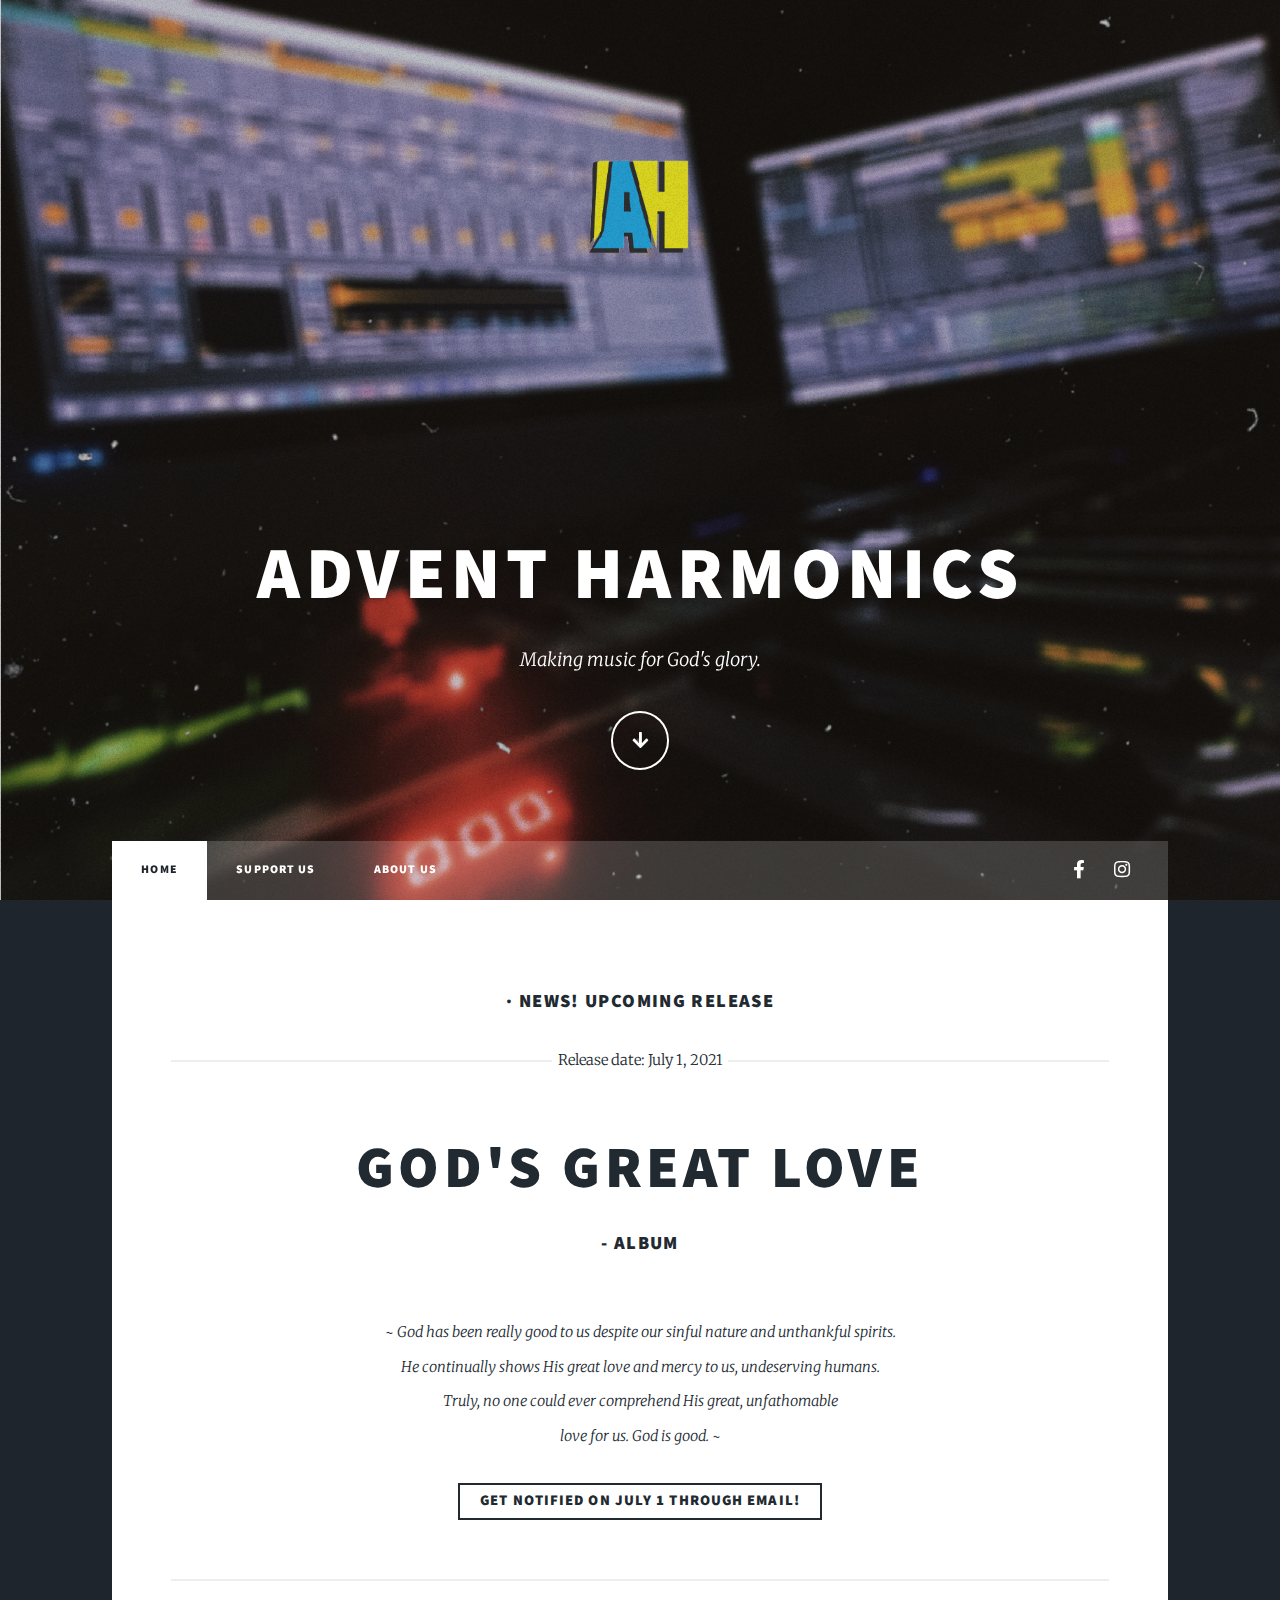
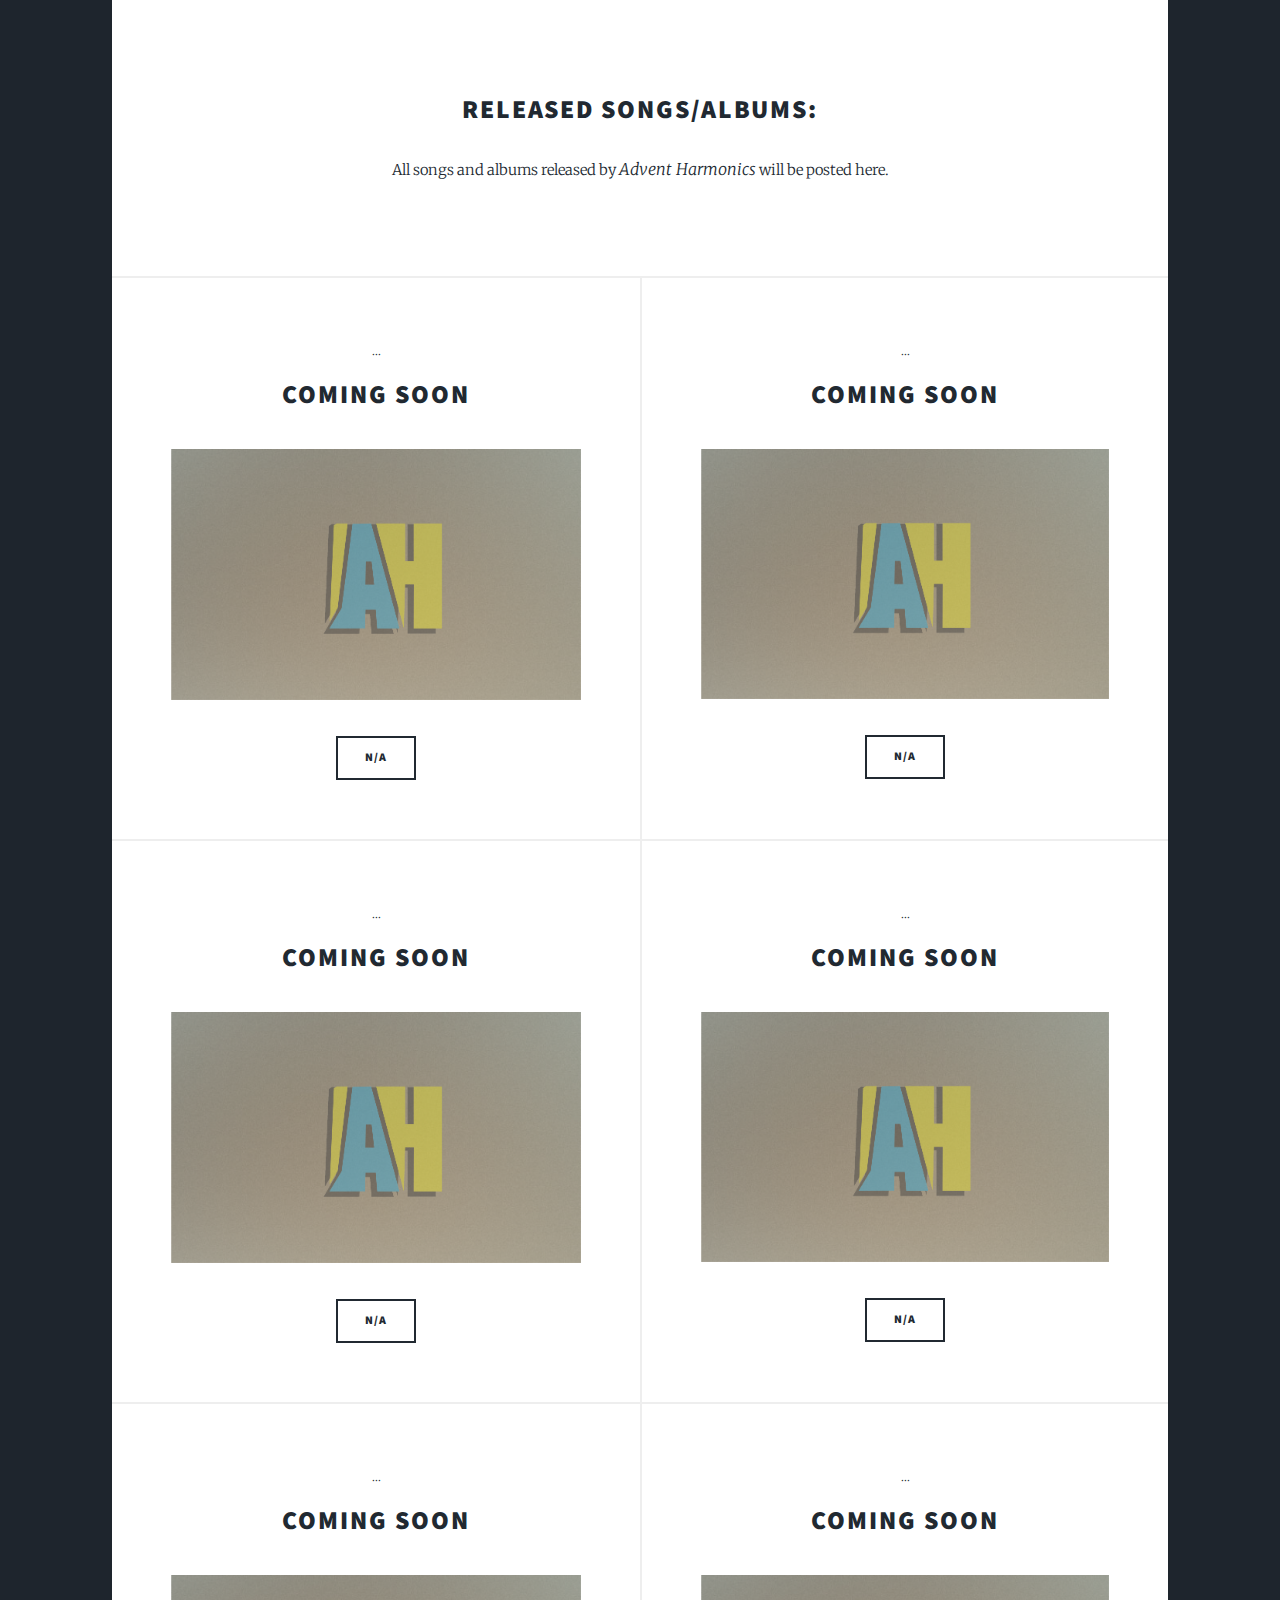
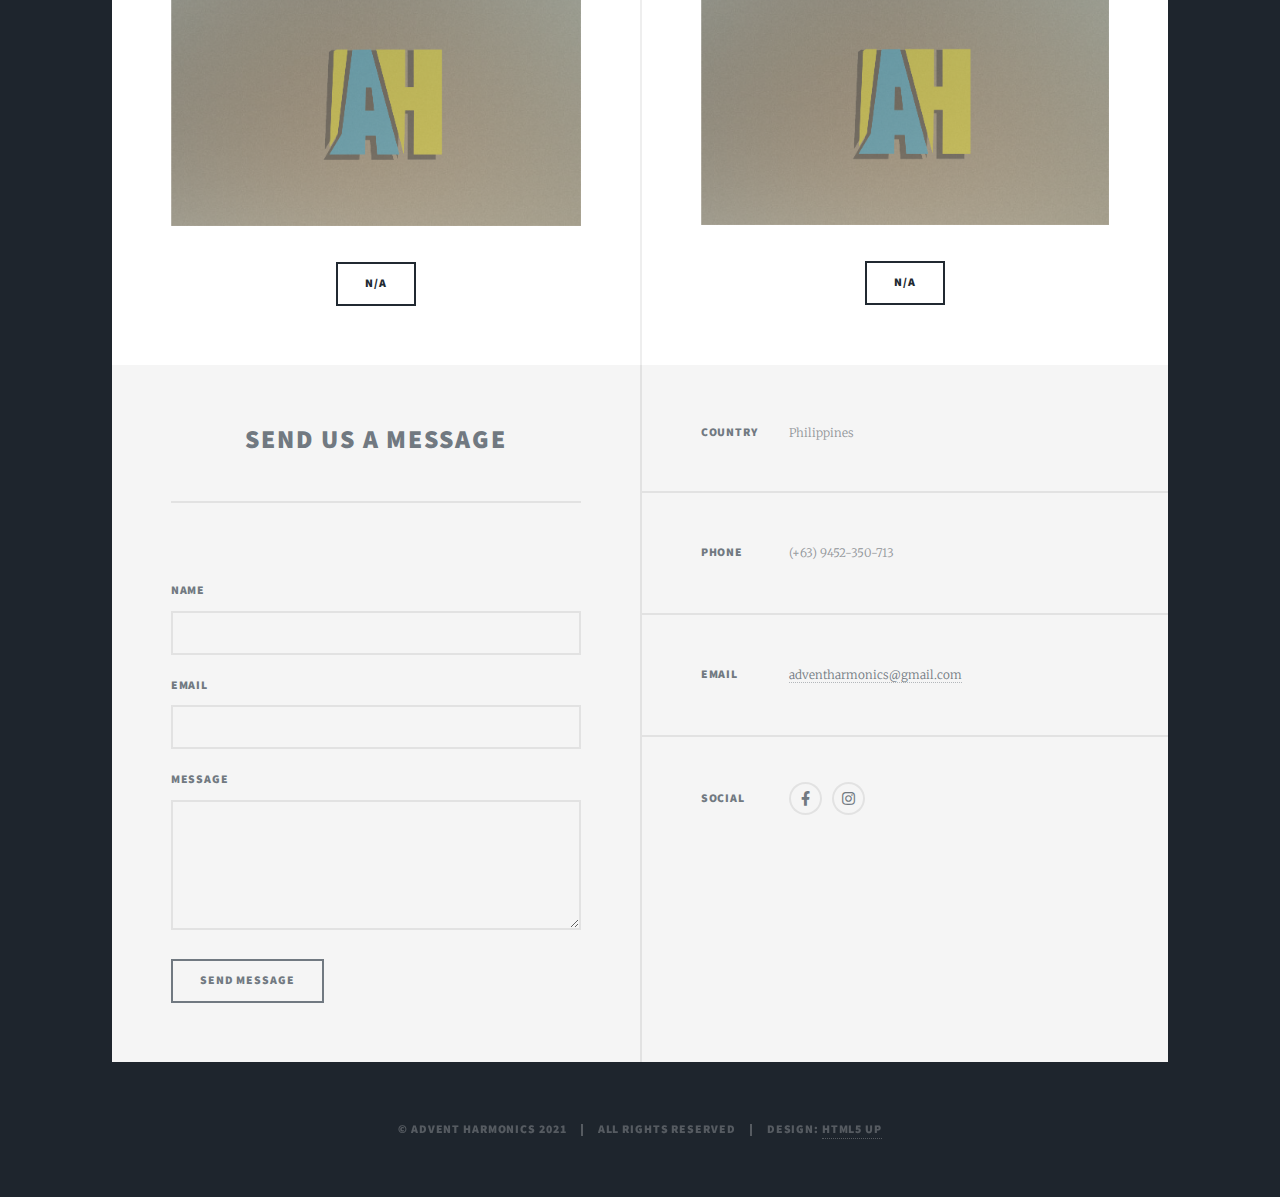
==== index.html @ df550c0b "Add files via upload" ====
<!DOCTYPE HTML>
<!--
	Massively by HTML5 UP
	html5up.net | @ajlkn
	Free for personal and commercial use under the CCA 3.0 license (html5up.net/license)
-->
<html>
	<head>
		<title>Advent Harmonics</title>
		<meta charset="utf-8" />
		<meta name="viewport" content="width=device-width, initial-scale=1, user-scalable=no" />
		<link rel="stylesheet" href="assets/css/main.css" />
		<noscript><link rel="stylesheet" href="assets/css/noscript.css" /></noscript>
	</head>
	<body class="is-preload">

		<!-- Wrapper -->
			<div id="wrapper" class="fade-in">

				<!-- Intro -->
					<div id="intro">
						<h1>Advent Harmonics</h1>
						<p>Making music for God's glory.</p>
						<ul class="actions">
							<li><a href="#header" class="button icon solid solo fa-arrow-down scrolly">Continue</a></li>
						</ul>
					</div>

				<!-- Header -->
					<header id="header">
						<a href="index.html" class="logo">Advent Harmonics</a>
					</header>

				<!-- Nav -->
					<nav id="nav">
						<ul class="links">
							<li class="active"><a href="index.html">Home</a></li>
							<li><a href="generic.html">Support Us</a></li>
							<li><a href="elements.html">About Us</a></li>
						</ul>
						<ul class="icons">
							<li><a href="https://www.facebook.com/adventharmonicsmusic" class="icon brands fa-facebook-f"><span class="label">Facebook</span></a></li>
							<li><a href="#" class="icon brands fa-instagram"><span class="label">Instagram</span></a></li>
						</ul>
					</nav>

				<!-- Main -->
					<div id="main">

						<!-- Featured Post -->
							<article class="post featured">
								<header class="major">
									<h3>· NEWS! Upcoming Release </h3><br>
									<span class="date"> Release date: July 1, 2021</span>
									<h2>God's Great Love</h2>
									 <h3>- album</h3><br/>
									<p>~ God has been really good to us despite our sinful nature and unthankful spirits. </br>He continually shows His great love and mercy 
										to us, undeserving humans. </br>Truly, no one could ever comprehend His great, unfathomable <br>love for us. God is good. ~</p>
										
										


										<a href="https://mailchi.mp/fea16c054098/3daz6yjy1y" class="button small" style="font-size: 1rem;">Get notified on July 1 through email!</a>
								</header>
								<hr><br><br>
								<h2>Released Songs/Albums:</h2>
								<p style="text-align: center;">All songs and albums released by <em style="font-size: 1.1rem;">Advent Harmonics</em> will be posted here.</p>
							</article>
					
							<section class="posts">
								<article>
									<header>
										
										<span class="date">...</span>
										<h2><a href="#">Coming Soon<br />
										</a></h2>
									</header>
									<a href="#" class="image fit"><img src="images/pic02.png" alt="" /></a>
									<p></p>
									<ul class="actions special">
										<li><a href="#" class="button">n/a</a></li>
									</ul>
								</article>
								<article>
									<header>
										<span class="date">...</span>
										<h2><a href="#">Coming Soon<br /></a></h2>
									</header>
									<a href="#" class="image fit"><img src="images/pic03.png" alt="" /></a>
									<p></p>
									<ul class="actions special">
										<li><a href="#" class="button">n/a</a></li>
									</ul>
								</article>
								<article>
									<header>
										<span class="date">...</span>
										<h2><a href="#">Coming Soon<br /></a></h2>
									</header>
									<a href="#" class="image fit"><img src="images/pic04.png" alt="" /></a>
									<p></p>
									<ul class="actions special">
										<li><a href="#" class="button">n/a</a></li>
									</ul>
								</article>
								<article>
									<header>
										<span class="date">...</span>
										<h2><a href="#">Coming Soon<br /></a></h2>
									</header>
									<a href="#" class="image fit"><img src="images/pic05.png" alt="" /></a>
									<p></p>
									<ul class="actions special">
										<li><a href="#" class="button">n/a</a></li>
									</ul>
								</article>
								<article>
									<header>
										<span class="date">...</span>
										<h2><a href="#">Coming Soon<br /></a></h2>
									</header>
									<a href="#" class="image fit"><img src="images/pic06.png" alt="" /></a>
									<p></p>
									<ul class="actions special">
										<li><a href="#" class="button">n/a</a></li>
									</ul>
								</article>
								<article>
									<header>
										<span class="date">...</span>
										<h2><a href="#">Coming Soon<br /></a></h2>
									</header>
									<a href="#" class="image fit"><img src="images/pic07.png" alt="" /></a>
									<p></p>
									<ul class="actions special">
										<li><a href="#" class="button">n/a</a></li>
									</ul>
								</article>
							</section>

						

					</div>

				<!-- Footer -->
					<footer id="footer">
					
						<section>
							<h2 style="text-align: center; ">Send us a message</h2><hr><br>
							<form method="post" action="#">
								<div class="fields">
									<div class="field">
										<label for="name">Name</label>
										<input type="text" name="name" id="name" />
									</div>
									<div class="field">
										<label for="email">Email</label>
										<input type="text" name="email" id="email" />
									</div>
									<div class="field">
										<label for="message">Message</label>
										<textarea name="message" id="message" rows="3"></textarea>
									</div>
								</div>
								<ul class="actions">
									<li><input type="submit" value="Send Message" /></li>
								</ul>
							</form>
						</section>
						<section class="split contact">
							<section class="alt">
								<h3>Country</h3>
								<p>Philippines</p>
							</section>
							<section>
								<h3>Phone</h3>
								<p>(+63) 9452-350-713</p>
							</section>
							<section>
								<h3>Email</h3>
								<p><a href="https://mail.google.com/mail/u/0/#inbox">adventharmonics@gmail.com</a></p>
							</section>
							<section>
								<h3>Social</h3>
								<ul class="icons alt">
									<li><a href="https://www.facebook.com/adventharmonicsmusic" class="icon brands alt fa-facebook-f"><span class="label">Facebook</span></a></li>
									<li><a href="#" class="icon brands alt fa-instagram"><span class="label">Instagram</span></a></li>
									
								</ul>
							</section>
						</section>
					</footer>

				<!-- Copyright -->
					<div id="copyright">
						<ul><li>&copy; Advent Harmonics 2021 </li><li> All rights reserved</li><li>Design: <a href="https://html5up.net">HTML5 UP</a></li></ul>
					</div>

			</div>

		<!-- Scripts -->
			<script src="assets/js/jquery.min.js"></script>
			<script src="assets/js/jquery.scrollex.min.js"></script>
			<script src="assets/js/jquery.scrolly.min.js"></script>
			<script src="assets/js/browser.min.js"></script>
			<script src="assets/js/breakpoints.min.js"></script>
			<script src="assets/js/util.js"></script>
			<script src="assets/js/main.js"></script>

	</body>
</html>
---- assets/css/main.css ----
@import url(fontawesome-all.min.css);
@import url("https://fonts.googleapis.com/css?family=Merriweather:300,700,300italic,700italic|Source+Sans+Pro:900");

/*
	Massively by HTML5 UP
	html5up.net | @ajlkn
	Free for personal and commercial use under the CCA 3.0 license (html5up.net/license)
*/

html, body, div, span, applet, object,
iframe, h1, h2, h3, h4, h5, h6, p, blockquote,
pre, a, abbr, acronym, address, big, cite,
code, del, dfn, em, img, ins, kbd, q, s, samp,
small, strike, strong, sub, sup, tt, var, b,
u, i, center, dl, dt, dd, ol, ul, li, fieldset,
form, label, legend, table, caption, tbody,
tfoot, thead, tr, th, td, article, aside,
canvas, details, embed, figure, figcaption,
footer, header, hgroup, menu, nav, output, ruby,
section, summary, time, mark, audio, video {
	margin: 0;
	padding: 0;
	border: 0;
	font-size: 100%;
	font: inherit;
	vertical-align: baseline;}

article, aside, details, figcaption, figure,
footer, header, hgroup, menu, nav, section {
	display: block;}

body {
	line-height: 1;
}

ol, ul {
	list-style: none;
}

blockquote, q {
	quotes: none;
}

	blockquote:before, blockquote:after, q:before, q:after {
		content: '';
		content: none;
	}

table {
	border-collapse: collapse;
	border-spacing: 0;
}

body {
	-webkit-text-size-adjust: none;
}

mark {
	background-color: transparent;
	color: inherit;
}

input::-moz-focus-inner {
	border: 0;
	padding: 0;
}

input, select, textarea {
	-moz-appearance: none;
	-webkit-appearance: none;
	-ms-appearance: none;
	appearance: none;
}

/* Basic */

	@-ms-viewport {
		width: device-width;
	}

	body {
		-ms-overflow-style: scrollbar;
	}

	@media screen and (max-width: 480px) {

		html, body {
			min-width: 320px;
		}

	}

	html {
		box-sizing: border-box;
	}

	*, *:before, *:after {
		box-sizing: inherit;
	}

	body {
		background-color: #1e252d;
	}

		body.is-preload *, body.is-preload *:before, body.is-preload *:after {
			-moz-animation: none !important;
			-webkit-animation: none !important;
			-ms-animation: none !important;
			animation: none !important;
			-moz-transition: none !important;
			-webkit-transition: none !important;
			-ms-transition: none !important;
			transition: none !important;
		}

/* Type */

	html {
		font-size: 16pt;
	}

		@media screen and (max-width: 1680px) {

			html {
				font-size: 12pt;
			}

		}

		@media screen and (max-width: 1280px) {

			html {
				font-size: 11pt;
			}

		}

		@media screen and (max-width: 360px) {

			html {
				font-size: 10pt;
			}

		}

	body {
		color: #212931;
	}

	body, input, select, textarea {
		font-family: "Merriweather", Georgia, serif;
		font-weight: 300;
		font-size: 1rem;
		line-height: 2.375;
	}

	a {
		-moz-transition: color 0.2s ease-in-out, background-color 0.2s ease-in-out, border-color 0.2s ease-in-out, box-shadow 0.2s ease-in-out;
		-webkit-transition: color 0.2s ease-in-out, background-color 0.2s ease-in-out, border-color 0.2s ease-in-out, box-shadow 0.2s ease-in-out;
		-ms-transition: color 0.2s ease-in-out, background-color 0.2s ease-in-out, border-color 0.2s ease-in-out, box-shadow 0.2s ease-in-out;
		transition: color 0.2s ease-in-out, background-color 0.2s ease-in-out, border-color 0.2s ease-in-out, box-shadow 0.2s ease-in-out;
		border-bottom: dotted 1px;
		text-decoration: none;
	}

		a:hover {
			border-bottom-color: transparent;
		}

	strong, b {
		font-weight: 600;
	}

	em, i {
		font-style: italic;
	}

	p {
		text-align: justify;
		margin: 0 0 2rem 0;
	}

	h1, h2, h3, h4, h5, h6 {
		font-family: "Source Sans Pro", Helvetica, sans-serif;
		font-weight: 900;
		line-height: 1.5;
		letter-spacing: 0.075em;
		text-transform: uppercase;
		margin: 0 0 1rem 0;
	}

		h1 a, h2 a, h3 a, h4 a, h5 a, h6 a {
			border-bottom: 0;
			color: inherit;
			text-decoration: none;
		}

	h1 {
		font-size: 4rem;
		line-height: 1.1;
		margin: 0 0 2rem 0;
	}

	h2 {
		font-size: 1.75rem;
		line-height: 1.3;
		margin: 0 0 1.5rem 0;
	}

	h3 {
		font-size: 1.25rem;
		margin: 0 0 1.5rem 0;
	}

	h4 {
		font-size: 1rem;
	}

	h5 {
		font-size: 0.9rem;
	}

	h6 {
		font-size: 0.8rem;
	}

	sub {
		font-size: 0.8rem;
		position: relative;
		top: 0.5rem;
	}

	sup {
		font-size: 0.8rem;
		position: relative;
		top: -0.5rem;
	}

	blockquote {
		border-left: solid 4px;
		font-style: italic;
		margin: 0 0 2rem 0;
		padding: 0.5rem 0 0.5rem 2rem;
	}

	code {
		border: solid 2px;
		font-family: "Courier New", monospace;
		font-size: 0.9rem;
		margin: 0 0.25rem;
		padding: 0.25rem 0.65rem;
	}

	pre {
		-webkit-overflow-scrolling: touch;
		font-family: "Courier New", monospace;
		font-size: 0.9rem;
		margin: 0 0 2rem 0;
	}

		pre code {
			display: block;
			line-height: 1.75;
			padding: 1rem 1.5rem;
			overflow-x: auto;
		}

	hr {
		border: 0;
		border-bottom: solid 2px;
		margin: 3rem 0;
	}

		hr.major {
			margin: 5rem 0;
		}

	.align-left {
		text-align: left;
	}

	.align-center {
		text-align: center;
	}

	.align-right {
		text-align: right;
	}

	input, select, textarea {
		color: #212931;
	}

	a {
		color: #212931;
		border-bottom-color: rgba(33, 41, 49, 0.5);
	}

		a:hover {
			border-bottom-color: transparent;
			color: #18bfef !important;
		}

	strong, b {
		color: #212931;
	}

	h1, h2, h3, h4, h5, h6 {
		color: #212931;
	}

	blockquote {
		border-left-color: #eeeeee;
	}

	code {
		background: rgba(220, 220, 220, 0.25);
		border-color: #eeeeee;
	}

	hr {
		border-bottom-color: #eeeeee;
	}

/* Row */

	.row {
		display: flex;
		flex-wrap: wrap;
		box-sizing: border-box;
		align-items: stretch;
	}

		.row > * {
			box-sizing: border-box;
		}

		.row.gtr-uniform > * > :last-child {
			margin-bottom: 0;
		}

		.row.aln-left {
			justify-content: flex-start;
		}

		.row.aln-center {
			justify-content: center;
		}

		.row.aln-right {
			justify-content: flex-end;
		}

		.row.aln-top {
			align-items: flex-start;
		}

		.row.aln-middle {
			align-items: center;
		}

		.row.aln-bottom {
			align-items: flex-end;
		}

		.row > .imp {
			order: -1;
		}

		.row > .col-1 {
			width: 8.33333%;
		}

		.row > .off-1 {
			margin-left: 8.33333%;
		}

		.row > .col-2 {
			width: 16.66667%;
		}

		.row > .off-2 {
			margin-left: 16.66667%;
		}

		.row > .col-3 {
			width: 25%;
		}

		.row > .off-3 {
			margin-left: 25%;
		}

		.row > .col-4 {
			width: 33.33333%;
		}

		.row > .off-4 {
			margin-left: 33.33333%;
		}

		.row > .col-5 {
			width: 41.66667%;
		}

		.row > .off-5 {
			margin-left: 41.66667%;
		}

		.row > .col-6 {
			width: 50%;
		}

		.row > .off-6 {
			margin-left: 50%;
		}

		.row > .col-7 {
			width: 58.33333%;
		}

		.row > .off-7 {
			margin-left: 58.33333%;
		}

		.row > .col-8 {
			width: 66.66667%;
		}

		.row > .off-8 {
			margin-left: 66.66667%;
		}

		.row > .col-9 {
			width: 75%;
		}

		.row > .off-9 {
			margin-left: 75%;
		}

		.row > .col-10 {
			width: 83.33333%;
		}

		.row > .off-10 {
			margin-left: 83.33333%;
		}

		.row > .col-11 {
			width: 91.66667%;
		}

		.row > .off-11 {
			margin-left: 91.66667%;
		}

		.row > .col-12 {
			width: 100%;
		}

		.row > .off-12 {
			margin-left: 100%;
		}

		.row.gtr-0 {
			margin-top: 0;
			margin-left: 0rem;
		}

			.row.gtr-0 > * {
				padding: 0 0 0 0rem;
			}

			.row.gtr-0.gtr-uniform {
				margin-top: 0rem;
			}

				.row.gtr-0.gtr-uniform > * {
					padding-top: 0rem;
				}

		.row.gtr-25 {
			margin-top: 0;
			margin-left: -0.375rem;
		}

			.row.gtr-25 > * {
				padding: 0 0 0 0.375rem;
			}

			.row.gtr-25.gtr-uniform {
				margin-top: -0.375rem;
			}

				.row.gtr-25.gtr-uniform > * {
					padding-top: 0.375rem;
				}

		.row.gtr-50 {
			margin-top: 0;
			margin-left: -0.75rem;
		}

			.row.gtr-50 > * {
				padding: 0 0 0 0.75rem;
			}

			.row.gtr-50.gtr-uniform {
				margin-top: -0.75rem;
			}

				.row.gtr-50.gtr-uniform > * {
					padding-top: 0.75rem;
				}

		.row {
			margin-top: 0;
			margin-left: -1.5rem;
		}

			.row > * {
				padding: 0 0 0 1.5rem;
			}

			.row.gtr-uniform {
				margin-top: -1.5rem;
			}

				.row.gtr-uniform > * {
					padding-top: 1.5rem;
				}

		.row.gtr-150 {
			margin-top: 0;
			margin-left: -2.25rem;
		}

			.row.gtr-150 > * {
				padding: 0 0 0 2.25rem;
			}

			.row.gtr-150.gtr-uniform {
				margin-top: -2.25rem;
			}

				.row.gtr-150.gtr-uniform > * {
					padding-top: 2.25rem;
				}

		.row.gtr-200 {
			margin-top: 0;
			margin-left: -3rem;
		}

			.row.gtr-200 > * {
				padding: 0 0 0 3rem;
			}

			.row.gtr-200.gtr-uniform {
				margin-top: -3rem;
			}

				.row.gtr-200.gtr-uniform > * {
					padding-top: 3rem;
				}

		@media screen and (max-width: 1680px) {

			.row {
				display: flex;
				flex-wrap: wrap;
				box-sizing: border-box;
				align-items: stretch;
			}

				.row > * {
					box-sizing: border-box;
				}

				.row.gtr-uniform > * > :last-child {
					margin-bottom: 0;
				}

				.row.aln-left {
					justify-content: flex-start;
				}

				.row.aln-center {
					justify-content: center;
				}

				.row.aln-right {
					justify-content: flex-end;
				}

				.row.aln-top {
					align-items: flex-start;
				}

				.row.aln-middle {
					align-items: center;
				}

				.row.aln-bottom {
					align-items: flex-end;
				}

				.row > .imp-xlarge {
					order: -1;
				}

				.row > .col-1-xlarge {
					width: 8.33333%;
				}

				.row > .off-1-xlarge {
					margin-left: 8.33333%;
				}

				.row > .col-2-xlarge {
					width: 16.66667%;
				}

				.row > .off-2-xlarge {
					margin-left: 16.66667%;
				}

				.row > .col-3-xlarge {
					width: 25%;
				}

				.row > .off-3-xlarge {
					margin-left: 25%;
				}

				.row > .col-4-xlarge {
					width: 33.33333%;
				}

				.row > .off-4-xlarge {
					margin-left: 33.33333%;
				}

				.row > .col-5-xlarge {
					width: 41.66667%;
				}

				.row > .off-5-xlarge {
					margin-left: 41.66667%;
				}

				.row > .col-6-xlarge {
					width: 50%;
				}

				.row > .off-6-xlarge {
					margin-left: 50%;
				}

				.row > .col-7-xlarge {
					width: 58.33333%;
				}

				.row > .off-7-xlarge {
					margin-left: 58.33333%;
				}

				.row > .col-8-xlarge {
					width: 66.66667%;
				}

				.row > .off-8-xlarge {
					margin-left: 66.66667%;
				}

				.row > .col-9-xlarge {
					width: 75%;
				}

				.row > .off-9-xlarge {
					margin-left: 75%;
				}

				.row > .col-10-xlarge {
					width: 83.33333%;
				}

				.row > .off-10-xlarge {
					margin-left: 83.33333%;
				}

				.row > .col-11-xlarge {
					width: 91.66667%;
				}

				.row > .off-11-xlarge {
					margin-left: 91.66667%;
				}

				.row > .col-12-xlarge {
					width: 100%;
				}

				.row > .off-12-xlarge {
					margin-left: 100%;
				}

				.row.gtr-0 {
					margin-top: 0;
					margin-left: 0rem;
				}

					.row.gtr-0 > * {
						padding: 0 0 0 0rem;
					}

					.row.gtr-0.gtr-uniform {
						margin-top: 0rem;
					}

						.row.gtr-0.gtr-uniform > * {
							padding-top: 0rem;
						}

				.row.gtr-25 {
					margin-top: 0;
					margin-left: -0.375rem;
				}

					.row.gtr-25 > * {
						padding: 0 0 0 0.375rem;
					}

					.row.gtr-25.gtr-uniform {
						margin-top: -0.375rem;
					}

						.row.gtr-25.gtr-uniform > * {
							padding-top: 0.375rem;
						}

				.row.gtr-50 {
					margin-top: 0;
					margin-left: -0.75rem;
				}

					.row.gtr-50 > * {
						padding: 0 0 0 0.75rem;
					}

					.row.gtr-50.gtr-uniform {
						margin-top: -0.75rem;
					}

						.row.gtr-50.gtr-uniform > * {
							padding-top: 0.75rem;
						}

				.row {
					margin-top: 0;
					margin-left: -1.5rem;
				}

					.row > * {
						padding: 0 0 0 1.5rem;
					}

					.row.gtr-uniform {
						margin-top: -1.5rem;
					}

						.row.gtr-uniform > * {
							padding-top: 1.5rem;
						}

				.row.gtr-150 {
					margin-top: 0;
					margin-left: -2.25rem;
				}

					.row.gtr-150 > * {
						padding: 0 0 0 2.25rem;
					}

					.row.gtr-150.gtr-uniform {
						margin-top: -2.25rem;
					}

						.row.gtr-150.gtr-uniform > * {
							padding-top: 2.25rem;
						}

				.row.gtr-200 {
					margin-top: 0;
					margin-left: -3rem;
				}

					.row.gtr-200 > * {
						padding: 0 0 0 3rem;
					}

					.row.gtr-200.gtr-uniform {
						margin-top: -3rem;
					}

						.row.gtr-200.gtr-uniform > * {
							padding-top: 3rem;
						}

		}

		@media screen and (max-width: 1280px) {

			.row {
				display: flex;
				flex-wrap: wrap;
				box-sizing: border-box;
				align-items: stretch;
			}

				.row > * {
					box-sizing: border-box;
				}

				.row.gtr-uniform > * > :last-child {
					margin-bottom: 0;
				}

				.row.aln-left {
					justify-content: flex-start;
				}

				.row.aln-center {
					justify-content: center;
				}

				.row.aln-right {
					justify-content: flex-end;
				}

				.row.aln-top {
					align-items: flex-start;
				}

				.row.aln-middle {
					align-items: center;
				}

				.row.aln-bottom {
					align-items: flex-end;
				}

				.row > .imp-large {
					order: -1;
				}

				.row > .col-1-large {
					width: 8.33333%;
				}

				.row > .off-1-large {
					margin-left: 8.33333%;
				}

				.row > .col-2-large {
					width: 16.66667%;
				}

				.row > .off-2-large {
					margin-left: 16.66667%;
				}

				.row > .col-3-large {
					width: 25%;
				}

				.row > .off-3-large {
					margin-left: 25%;
				}

				.row > .col-4-large {
					width: 33.33333%;
				}

				.row > .off-4-large {
					margin-left: 33.33333%;
				}

				.row > .col-5-large {
					width: 41.66667%;
				}

				.row > .off-5-large {
					margin-left: 41.66667%;
				}

				.row > .col-6-large {
					width: 50%;
				}

				.row > .off-6-large {
					margin-left: 50%;
				}

				.row > .col-7-large {
					width: 58.33333%;
				}

				.row > .off-7-large {
					margin-left: 58.33333%;
				}

				.row > .col-8-large {
					width: 66.66667%;
				}

				.row > .off-8-large {
					margin-left: 66.66667%;
				}

				.row > .col-9-large {
					width: 75%;
				}

				.row > .off-9-large {
					margin-left: 75%;
				}

				.row > .col-10-large {
					width: 83.33333%;
				}

				.row > .off-10-large {
					margin-left: 83.33333%;
				}

				.row > .col-11-large {
					width: 91.66667%;
				}

				.row > .off-11-large {
					margin-left: 91.66667%;
				}

				.row > .col-12-large {
					width: 100%;
				}

				.row > .off-12-large {
					margin-left: 100%;
				}

				.row.gtr-0 {
					margin-top: 0;
					margin-left: 0rem;
				}

					.row.gtr-0 > * {
						padding: 0 0 0 0rem;
					}

					.row.gtr-0.gtr-uniform {
						margin-top: 0rem;
					}

						.row.gtr-0.gtr-uniform > * {
							padding-top: 0rem;
						}

				.row.gtr-25 {
					margin-top: 0;
					margin-left: -0.375rem;
				}

					.row.gtr-25 > * {
						padding: 0 0 0 0.375rem;
					}

					.row.gtr-25.gtr-uniform {
						margin-top: -0.375rem;
					}

						.row.gtr-25.gtr-uniform > * {
							padding-top: 0.375rem;
						}

				.row.gtr-50 {
					margin-top: 0;
					margin-left: -0.75rem;
				}

					.row.gtr-50 > * {
						padding: 0 0 0 0.75rem;
					}

					.row.gtr-50.gtr-uniform {
						margin-top: -0.75rem;
					}

						.row.gtr-50.gtr-uniform > * {
							padding-top: 0.75rem;
						}

				.row {
					margin-top: 0;
					margin-left: -1.5rem;
				}

					.row > * {
						padding: 0 0 0 1.5rem;
					}

					.row.gtr-uniform {
						margin-top: -1.5rem;
					}

						.row.gtr-uniform > * {
							padding-top: 1.5rem;
						}

				.row.gtr-150 {
					margin-top: 0;
					margin-left: -2.25rem;
				}

					.row.gtr-150 > * {
						padding: 0 0 0 2.25rem;
					}

					.row.gtr-150.gtr-uniform {
						margin-top: -2.25rem;
					}

						.row.gtr-150.gtr-uniform > * {
							padding-top: 2.25rem;
						}

				.row.gtr-200 {
					margin-top: 0;
					margin-left: -3rem;
				}

					.row.gtr-200 > * {
						padding: 0 0 0 3rem;
					}

					.row.gtr-200.gtr-uniform {
						margin-top: -3rem;
					}

						.row.gtr-200.gtr-uniform > * {
							padding-top: 3rem;
						}

		}

		@media screen and (max-width: 980px) {

			.row {
				display: flex;
				flex-wrap: wrap;
				box-sizing: border-box;
				align-items: stretch;
			}

				.row > * {
					box-sizing: border-box;
				}

				.row.gtr-uniform > * > :last-child {
					margin-bottom: 0;
				}

				.row.aln-left {
					justify-content: flex-start;
				}

				.row.aln-center {
					justify-content: center;
				}

				.row.aln-right {
					justify-content: flex-end;
				}

				.row.aln-top {
					align-items: flex-start;
				}

				.row.aln-middle {
					align-items: center;
				}

				.row.aln-bottom {
					align-items: flex-end;
				}

				.row > .imp-medium {
					order: -1;
				}

				.row > .col-1-medium {
					width: 8.33333%;
				}

				.row > .off-1-medium {
					margin-left: 8.33333%;
				}

				.row > .col-2-medium {
					width: 16.66667%;
				}

				.row > .off-2-medium {
					margin-left: 16.66667%;
				}

				.row > .col-3-medium {
					width: 25%;
				}

				.row > .off-3-medium {
					margin-left: 25%;
				}

				.row > .col-4-medium {
					width: 33.33333%;
				}

				.row > .off-4-medium {
					margin-left: 33.33333%;
				}

				.row > .col-5-medium {
					width: 41.66667%;
				}

				.row > .off-5-medium {
					margin-left: 41.66667%;
				}

				.row > .col-6-medium {
					width: 50%;
				}

				.row > .off-6-medium {
					margin-left: 50%;
				}

				.row > .col-7-medium {
					width: 58.33333%;
				}

				.row > .off-7-medium {
					margin-left: 58.33333%;
				}

				.row > .col-8-medium {
					width: 66.66667%;
				}

				.row > .off-8-medium {
					margin-left: 66.66667%;
				}

				.row > .col-9-medium {
					width: 75%;
				}

				.row > .off-9-medium {
					margin-left: 75%;
				}

				.row > .col-10-medium {
					width: 83.33333%;
				}

				.row > .off-10-medium {
					margin-left: 83.33333%;
				}

				.row > .col-11-medium {
					width: 91.66667%;
				}

				.row > .off-11-medium {
					margin-left: 91.66667%;
				}

				.row > .col-12-medium {
					width: 100%;
				}

				.row > .off-12-medium {
					margin-left: 100%;
				}

				.row.gtr-0 {
					margin-top: 0;
					margin-left: 0rem;
				}

					.row.gtr-0 > * {
						padding: 0 0 0 0rem;
					}

					.row.gtr-0.gtr-uniform {
						margin-top: 0rem;
					}

						.row.gtr-0.gtr-uniform > * {
							padding-top: 0rem;
						}

				.row.gtr-25 {
					margin-top: 0;
					margin-left: -0.375rem;
				}

					.row.gtr-25 > * {
						padding: 0 0 0 0.375rem;
					}

					.row.gtr-25.gtr-uniform {
						margin-top: -0.375rem;
					}

						.row.gtr-25.gtr-uniform > * {
							padding-top: 0.375rem;
						}

				.row.gtr-50 {
					margin-top: 0;
					margin-left: -0.75rem;
				}

					.row.gtr-50 > * {
						padding: 0 0 0 0.75rem;
					}

					.row.gtr-50.gtr-uniform {
						margin-top: -0.75rem;
					}

						.row.gtr-50.gtr-uniform > * {
							padding-top: 0.75rem;
						}

				.row {
					margin-top: 0;
					margin-left: -1.5rem;
				}

					.row > * {
						padding: 0 0 0 1.5rem;
					}

					.row.gtr-uniform {
						margin-top: -1.5rem;
					}

						.row.gtr-uniform > * {
							padding-top: 1.5rem;
						}

				.row.gtr-150 {
					margin-top: 0;
					margin-left: -2.25rem;
				}

					.row.gtr-150 > * {
						padding: 0 0 0 2.25rem;
					}

					.row.gtr-150.gtr-uniform {
						margin-top: -2.25rem;
					}

						.row.gtr-150.gtr-uniform > * {
							padding-top: 2.25rem;
						}

				.row.gtr-200 {
					margin-top: 0;
					margin-left: -3rem;
				}

					.row.gtr-200 > * {
						padding: 0 0 0 3rem;
					}

					.row.gtr-200.gtr-uniform {
						margin-top: -3rem;
					}

						.row.gtr-200.gtr-uniform > * {
							padding-top: 3rem;
						}

		}

		@media screen and (max-width: 736px) {

			.row {
				display: flex;
				flex-wrap: wrap;
				box-sizing: border-box;
				align-items: stretch;
			}

				.row > * {
					box-sizing: border-box;
				}

				.row.gtr-uniform > * > :last-child {
					margin-bottom: 0;
				}

				.row.aln-left {
					justify-content: flex-start;
				}

				.row.aln-center {
					justify-content: center;
				}

				.row.aln-right {
					justify-content: flex-end;
				}

				.row.aln-top {
					align-items: flex-start;
				}

				.row.aln-middle {
					align-items: center;
				}

				.row.aln-bottom {
					align-items: flex-end;
				}

				.row > .imp-small {
					order: -1;
				}

				.row > .col-1-small {
					width: 8.33333%;
				}

				.row > .off-1-small {
					margin-left: 8.33333%;
				}

				.row > .col-2-small {
					width: 16.66667%;
				}

				.row > .off-2-small {
					margin-left: 16.66667%;
				}

				.row > .col-3-small {
					width: 25%;
				}

				.row > .off-3-small {
					margin-left: 25%;
				}

				.row > .col-4-small {
					width: 33.33333%;
				}

				.row > .off-4-small {
					margin-left: 33.33333%;
				}

				.row > .col-5-small {
					width: 41.66667%;
				}

				.row > .off-5-small {
					margin-left: 41.66667%;
				}

				.row > .col-6-small {
					width: 50%;
				}

				.row > .off-6-small {
					margin-left: 50%;
				}

				.row > .col-7-small {
					width: 58.33333%;
				}

				.row > .off-7-small {
					margin-left: 58.33333%;
				}

				.row > .col-8-small {
					width: 66.66667%;
				}

				.row > .off-8-small {
					margin-left: 66.66667%;
				}

				.row > .col-9-small {
					width: 75%;
				}

				.row > .off-9-small {
					margin-left: 75%;
				}

				.row > .col-10-small {
					width: 83.33333%;
				}

				.row > .off-10-small {
					margin-left: 83.33333%;
				}

				.row > .col-11-small {
					width: 91.66667%;
				}

				.row > .off-11-small {
					margin-left: 91.66667%;
				}

				.row > .col-12-small {
					width: 100%;
				}

				.row > .off-12-small {
					margin-left: 100%;
				}

				.row.gtr-0 {
					margin-top: 0;
					margin-left: 0rem;
				}

					.row.gtr-0 > * {
						padding: 0 0 0 0rem;
					}

					.row.gtr-0.gtr-uniform {
						margin-top: 0rem;
					}

						.row.gtr-0.gtr-uniform > * {
							padding-top: 0rem;
						}

				.row.gtr-25 {
					margin-top: 0;
					margin-left: -0.375rem;
				}

					.row.gtr-25 > * {
						padding: 0 0 0 0.375rem;
					}

					.row.gtr-25.gtr-uniform {
						margin-top: -0.375rem;
					}

						.row.gtr-25.gtr-uniform > * {
							padding-top: 0.375rem;
						}

				.row.gtr-50 {
					margin-top: 0;
					margin-left: -0.75rem;
				}

					.row.gtr-50 > * {
						padding: 0 0 0 0.75rem;
					}

					.row.gtr-50.gtr-uniform {
						margin-top: -0.75rem;
					}

						.row.gtr-50.gtr-uniform > * {
							padding-top: 0.75rem;
						}

				.row {
					margin-top: 0;
					margin-left: -1.5rem;
				}

					.row > * {
						padding: 0 0 0 1.5rem;
					}

					.row.gtr-uniform {
						margin-top: -1.5rem;
					}

						.row.gtr-uniform > * {
							padding-top: 1.5rem;
						}

				.row.gtr-150 {
					margin-top: 0;
					margin-left: -2.25rem;
				}

					.row.gtr-150 > * {
						padding: 0 0 0 2.25rem;
					}

					.row.gtr-150.gtr-uniform {
						margin-top: -2.25rem;
					}

						.row.gtr-150.gtr-uniform > * {
							padding-top: 2.25rem;
						}

				.row.gtr-200 {
					margin-top: 0;
					margin-left: -3rem;
				}

					.row.gtr-200 > * {
						padding: 0 0 0 3rem;
					}

					.row.gtr-200.gtr-uniform {
						margin-top: -3rem;
					}

						.row.gtr-200.gtr-uniform > * {
							padding-top: 3rem;
						}

		}

		@media screen and (max-width: 480px) {

			.row {
				display: flex;
				flex-wrap: wrap;
				box-sizing: border-box;
				align-items: stretch;
			}

				.row > * {
					box-sizing: border-box;
				}

				.row.gtr-uniform > * > :last-child {
					margin-bottom: 0;
				}

				.row.aln-left {
					justify-content: flex-start;
				}

				.row.aln-center {
					justify-content: center;
				}

				.row.aln-right {
					justify-content: flex-end;
				}

				.row.aln-top {
					align-items: flex-start;
				}

				.row.aln-middle {
					align-items: center;
				}

				.row.aln-bottom {
					align-items: flex-end;
				}

				.row > .imp-xsmall {
					order: -1;
				}

				.row > .col-1-xsmall {
					width: 8.33333%;
				}

				.row > .off-1-xsmall {
					margin-left: 8.33333%;
				}

				.row > .col-2-xsmall {
					width: 16.66667%;
				}

				.row > .off-2-xsmall {
					margin-left: 16.66667%;
				}

				.row > .col-3-xsmall {
					width: 25%;
				}

				.row > .off-3-xsmall {
					margin-left: 25%;
				}

				.row > .col-4-xsmall {
					width: 33.33333%;
				}

				.row > .off-4-xsmall {
					margin-left: 33.33333%;
				}

				.row > .col-5-xsmall {
					width: 41.66667%;
				}

				.row > .off-5-xsmall {
					margin-left: 41.66667%;
				}

				.row > .col-6-xsmall {
					width: 50%;
				}

				.row > .off-6-xsmall {
					margin-left: 50%;
				}

				.row > .col-7-xsmall {
					width: 58.33333%;
				}

				.row > .off-7-xsmall {
					margin-left: 58.33333%;
				}

				.row > .col-8-xsmall {
					width: 66.66667%;
				}

				.row > .off-8-xsmall {
					margin-left: 66.66667%;
				}

				.row > .col-9-xsmall {
					width: 75%;
				}

				.row > .off-9-xsmall {
					margin-left: 75%;
				}

				.row > .col-10-xsmall {
					width: 83.33333%;
				}

				.row > .off-10-xsmall {
					margin-left: 83.33333%;
				}

				.row > .col-11-xsmall {
					width: 91.66667%;
				}

				.row > .off-11-xsmall {
					margin-left: 91.66667%;
				}

				.row > .col-12-xsmall {
					width: 100%;
				}

				.row > .off-12-xsmall {
					margin-left: 100%;
				}

				.row.gtr-0 {
					margin-top: 0;
					margin-left: 0rem;
				}

					.row.gtr-0 > * {
						padding: 0 0 0 0rem;
					}

					.row.gtr-0.gtr-uniform {
						margin-top: 0rem;
					}

						.row.gtr-0.gtr-uniform > * {
							padding-top: 0rem;
						}

				.row.gtr-25 {
					margin-top: 0;
					margin-left: -0.375rem;
				}

					.row.gtr-25 > * {
						padding: 0 0 0 0.375rem;
					}

					.row.gtr-25.gtr-uniform {
						margin-top: -0.375rem;
					}

						.row.gtr-25.gtr-uniform > * {
							padding-top: 0.375rem;
						}

				.row.gtr-50 {
					margin-top: 0;
					margin-left: -0.75rem;
				}

					.row.gtr-50 > * {
						padding: 0 0 0 0.75rem;
					}

					.row.gtr-50.gtr-uniform {
						margin-top: -0.75rem;
					}

						.row.gtr-50.gtr-uniform > * {
							padding-top: 0.75rem;
						}

				.row {
					margin-top: 0;
					margin-left: -1.5rem;
				}

					.row > * {
						padding: 0 0 0 1.5rem;
					}

					.row.gtr-uniform {
						margin-top: -1.5rem;
					}

						.row.gtr-uniform > * {
							padding-top: 1.5rem;
						}

				.row.gtr-150 {
					margin-top: 0;
					margin-left: -2.25rem;
				}

					.row.gtr-150 > * {
						padding: 0 0 0 2.25rem;
					}

					.row.gtr-150.gtr-uniform {
						margin-top: -2.25rem;
					}

						.row.gtr-150.gtr-uniform > * {
							padding-top: 2.25rem;
						}

				.row.gtr-200 {
					margin-top: 0;
					margin-left: -3rem;
				}

					.row.gtr-200 > * {
						padding: 0 0 0 3rem;
					}

					.row.gtr-200.gtr-uniform {
						margin-top: -3rem;
					}

						.row.gtr-200.gtr-uniform > * {
							padding-top: 3rem;
						}

		}

		@media screen and (max-width: 360px) {

			.row {
				display: flex;
				flex-wrap: wrap;
				box-sizing: border-box;
				align-items: stretch;
			}

				.row > * {
					box-sizing: border-box;
				}

				.row.gtr-uniform > * > :last-child {
					margin-bottom: 0;
				}

				.row.aln-left {
					justify-content: flex-start;
				}

				.row.aln-center {
					justify-content: center;
				}

				.row.aln-right {
					justify-content: flex-end;
				}

				.row.aln-top {
					align-items: flex-start;
				}

				.row.aln-middle {
					align-items: center;
				}

				.row.aln-bottom {
					align-items: flex-end;
				}

				.row > .imp-xxsmall {
					order: -1;
				}

				.row > .col-1-xxsmall {
					width: 8.33333%;
				}

				.row > .off-1-xxsmall {
					margin-left: 8.33333%;
				}

				.row > .col-2-xxsmall {
					width: 16.66667%;
				}

				.row > .off-2-xxsmall {
					margin-left: 16.66667%;
				}

				.row > .col-3-xxsmall {
					width: 25%;
				}

				.row > .off-3-xxsmall {
					margin-left: 25%;
				}

				.row > .col-4-xxsmall {
					width: 33.33333%;
				}

				.row > .off-4-xxsmall {
					margin-left: 33.33333%;
				}

				.row > .col-5-xxsmall {
					width: 41.66667%;
				}

				.row > .off-5-xxsmall {
					margin-left: 41.66667%;
				}

				.row > .col-6-xxsmall {
					width: 50%;
				}

				.row > .off-6-xxsmall {
					margin-left: 50%;
				}

				.row > .col-7-xxsmall {
					width: 58.33333%;
				}

				.row > .off-7-xxsmall {
					margin-left: 58.33333%;
				}

				.row > .col-8-xxsmall {
					width: 66.66667%;
				}

				.row > .off-8-xxsmall {
					margin-left: 66.66667%;
				}

				.row > .col-9-xxsmall {
					width: 75%;
				}

				.row > .off-9-xxsmall {
					margin-left: 75%;
				}

				.row > .col-10-xxsmall {
					width: 83.33333%;
				}

				.row > .off-10-xxsmall {
					margin-left: 83.33333%;
				}

				.row > .col-11-xxsmall {
					width: 91.66667%;
				}

				.row > .off-11-xxsmall {
					margin-left: 91.66667%;
				}

				.row > .col-12-xxsmall {
					width: 100%;
				}

				.row > .off-12-xxsmall {
					margin-left: 100%;
				}

				.row.gtr-0 {
					margin-top: 0;
					margin-left: 0rem;
				}

					.row.gtr-0 > * {
						padding: 0 0 0 0rem;
					}

					.row.gtr-0.gtr-uniform {
						margin-top: 0rem;
					}

						.row.gtr-0.gtr-uniform > * {
							padding-top: 0rem;
						}

				.row.gtr-25 {
					margin-top: 0;
					margin-left: -0.375rem;
				}

					.row.gtr-25 > * {
						padding: 0 0 0 0.375rem;
					}

					.row.gtr-25.gtr-uniform {
						margin-top: -0.375rem;
					}

						.row.gtr-25.gtr-uniform > * {
							padding-top: 0.375rem;
						}

				.row.gtr-50 {
					margin-top: 0;
					margin-left: -0.75rem;
				}

					.row.gtr-50 > * {
						padding: 0 0 0 0.75rem;
					}

					.row.gtr-50.gtr-uniform {
						margin-top: -0.75rem;
					}

						.row.gtr-50.gtr-uniform > * {
							padding-top: 0.75rem;
						}

				.row {
					margin-top: 0;
					margin-left: -1.5rem;
				}

					.row > * {
						padding: 0 0 0 1.5rem;
					}

					.row.gtr-uniform {
						margin-top: -1.5rem;
					}

						.row.gtr-uniform > * {
							padding-top: 1.5rem;
						}

				.row.gtr-150 {
					margin-top: 0;
					margin-left: -2.25rem;
				}

					.row.gtr-150 > * {
						padding: 0 0 0 2.25rem;
					}

					.row.gtr-150.gtr-uniform {
						margin-top: -2.25rem;
					}

						.row.gtr-150.gtr-uniform > * {
							padding-top: 2.25rem;
						}

				.row.gtr-200 {
					margin-top: 0;
					margin-left: -3rem;
				}

					.row.gtr-200 > * {
						padding: 0 0 0 3rem;
					}

					.row.gtr-200.gtr-uniform {
						margin-top: -3rem;
					}

						.row.gtr-200.gtr-uniform > * {
							padding-top: 3rem;
						}

		}

/* Box */

	.box {
		border: solid 2px;
		margin-bottom: 2rem;
		padding: 1.5rem;
	}

		.box > :last-child,
		.box > :last-child > :last-child,
		.box > :last-child > :last-child > :last-child {
			margin-bottom: 0;
		}

		.box.alt {
			border: 0;
			border-radius: 0;
			padding: 0;
		}

	.box {
		border-color: #eeeeee;
	}

/* Button */

	input[type="submit"],
	input[type="reset"],
	input[type="button"],
	button,
	.button {
		-moz-appearance: none;
		-webkit-appearance: none;
		-ms-appearance: none;
		appearance: none;
		-moz-transition: background-color 0.2s ease-in-out, box-shadow 0.2s ease-in-out, color 0.2s ease-in-out;
		-webkit-transition: background-color 0.2s ease-in-out, box-shadow 0.2s ease-in-out, color 0.2s ease-in-out;
		-ms-transition: background-color 0.2s ease-in-out, box-shadow 0.2s ease-in-out, color 0.2s ease-in-out;
		transition: background-color 0.2s ease-in-out, box-shadow 0.2s ease-in-out, color 0.2s ease-in-out;
		border: 0;
		border-radius: 0;
		cursor: pointer;
		display: inline-block;
		font-family: "Source Sans Pro", Helvetica, sans-serif;
		font-size: 0.8rem;
		font-weight: 900;
		letter-spacing: 0.075em;
		height: 3rem;
		line-height: 3rem;
		padding: 0 2rem;
		text-align: center;
		text-decoration: none;
		text-transform: uppercase;
		white-space: nowrap;
	}

		input[type="submit"].icon:before,
		input[type="reset"].icon:before,
		input[type="button"].icon:before,
		button.icon:before,
		.button.icon:before {
			margin-right: 0.5rem;
		}

		input[type="submit"].icon.solo,
		input[type="reset"].icon.solo,
		input[type="button"].icon.solo,
		button.icon.solo,
		.button.icon.solo {
			position: relative;
			width: 4rem;
			height: 4rem;
			line-height: 4rem;
			border-radius: 4rem;
			text-indent: 4rem;
			overflow: hidden;
			padding: 0;
			white-space: nowrap;
		}

			input[type="submit"].icon.solo:before,
			input[type="reset"].icon.solo:before,
			input[type="button"].icon.solo:before,
			button.icon.solo:before,
			.button.icon.solo:before {
				position: absolute;
				display: block;
				top: 0;
				left: 0;
				width: inherit;
				height: inherit;
				line-height: inherit;
				font-size: 1.25rem;
				margin-right: 0;
				text-align: center;
				text-indent: 0;
			}

		input[type="submit"].fit,
		input[type="reset"].fit,
		input[type="button"].fit,
		button.fit,
		.button.fit {
			width: 100%;
		}

		input[type="submit"].small,
		input[type="reset"].small,
		input[type="button"].small,
		button.small,
		.button.small {
			font-size: 0.7rem;
			height: 2.5rem;
			line-height: 2.5rem;
			padding: 0 1.5rem;
		}

		input[type="submit"].large,
		input[type="reset"].large,
		input[type="button"].large,
		button.large,
		.button.large {
			font-size: 0.9rem;
			height: 3.5rem;
			line-height: 3.5rem;
			padding: 0 2.75rem;
		}

		@media screen and (max-width: 980px) {

			input[type="submit"],
			input[type="reset"],
			input[type="button"],
			button,
			.button {
				font-size: 0.9rem;
				height: 3.25rem;
				line-height: 3.25rem;
			}

				input[type="submit"].large,
				input[type="reset"].large,
				input[type="button"].large,
				button.large,
				.button.large {
					font-size: 1rem;
					height: 3.75rem;
					line-height: 3.75rem;
				}

		}

		input[type="submit"].disabled, input[type="submit"]:disabled,
		input[type="reset"].disabled,
		input[type="reset"]:disabled,
		input[type="button"].disabled,
		input[type="button"]:disabled,
		button.disabled,
		button:disabled,
		.button.disabled,
		.button:disabled {
			pointer-events: none;
			opacity: 0.25;
		}

	input[type="submit"],
	input[type="reset"],
	input[type="button"],
	button,
	.button {
		background-color: transparent;
		box-shadow: inset 0 0 0 2px #212931;
		color: #212931 !important;
	}

		input[type="submit"]:hover,
		input[type="reset"]:hover,
		input[type="button"]:hover,
		button:hover,
		.button:hover {
			box-shadow: inset 0 0 0 2px #18bfef;
			color: #18bfef !important;
		}

		input[type="submit"].primary,
		input[type="reset"].primary,
		input[type="button"].primary,
		button.primary,
		.button.primary {
			background-color: #212931;
			box-shadow: none;
			color: #ffffff !important;
		}

			input[type="submit"].primary:hover,
			input[type="reset"].primary:hover,
			input[type="button"].primary:hover,
			button.primary:hover,
			.button.primary:hover {
				background-color: #18bfef;
			}

/* Form */

	form {
		margin: 0 0 2rem 0;
	}

		form > :last-child {
			margin-bottom: 0;
		}

		form > .fields {
			display: -moz-flex;
			display: -webkit-flex;
			display: -ms-flex;
			display: flex;
			-moz-flex-wrap: wrap;
			-webkit-flex-wrap: wrap;
			-ms-flex-wrap: wrap;
			flex-wrap: wrap;
			width: calc(100% + 3rem);
			margin: -1.5rem 0 2rem -1.5rem;
		}

			form > .fields > .field {
				-moz-flex-grow: 0;
				-webkit-flex-grow: 0;
				-ms-flex-grow: 0;
				flex-grow: 0;
				-moz-flex-shrink: 0;
				-webkit-flex-shrink: 0;
				-ms-flex-shrink: 0;
				flex-shrink: 0;
				padding: 1.5rem 0 0 1.5rem;
				width: calc(100% - 1.5rem);
			}

				form > .fields > .field.half {
					width: calc(50% - 0.75rem);
				}

				form > .fields > .field.third {
					width: calc(100%/3 - 0.5rem);
				}

				form > .fields > .field.quarter {
					width: calc(25% - 0.375rem);
				}

		@media screen and (max-width: 480px) {

			form > .fields {
				width: calc(100% + 3rem);
				margin: -1.5rem 0 2rem -1.5rem;
			}

				form > .fields > .field {
					padding: 1.5rem 0 0 1.5rem;
					width: calc(100% - 1.5rem);
				}

					form > .fields > .field.half {
						width: calc(100% - 1.5rem);
					}

					form > .fields > .field.third {
						width: calc(100% - 1.5rem);
					}

					form > .fields > .field.quarter {
						width: calc(100% - 1.5rem);
					}

		}

	label {
		display: block;
		font-family: "Source Sans Pro", Helvetica, sans-serif;
		font-weight: 900;
		line-height: 1.5;
		letter-spacing: 0.075em;
		font-size: 0.8rem;
		text-transform: uppercase;
		margin: 0 0 0.75rem 0;
	}

		@media screen and (max-width: 980px) {

			label {
				font-size: 0.9rem;
			}

		}

	input[type="text"],
	input[type="password"],
	input[type="email"],
	select,
	textarea {
		-moz-appearance: none;
		-webkit-appearance: none;
		-ms-appearance: none;
		appearance: none;
		background: transparent;
		border-radius: 0;
		border: solid 2px;
		color: inherit;
		display: block;
		outline: 0;
		padding: 0 1rem;
		text-decoration: none;
		width: 100%;
	}

		input[type="text"]:invalid,
		input[type="password"]:invalid,
		input[type="email"]:invalid,
		select:invalid,
		textarea:invalid {
			box-shadow: none;
		}

	select {
		background-size: 1.25rem;
		background-repeat: no-repeat;
		background-position: calc(100% - 1rem) center;
		height: 3rem;
		padding-right: 3rem;
		text-overflow: ellipsis;
	}

		select:focus::-ms-value {
			background-color: transparent;
		}

		select::-ms-expand {
			display: none;
		}

	input[type="text"],
	input[type="password"],
	input[type="email"],
	select {
		height: 3rem;
	}

	textarea {
		padding: 0.75rem 1rem;
	}

	input[type="checkbox"],
	input[type="radio"] {
		-moz-appearance: none;
		-webkit-appearance: none;
		-ms-appearance: none;
		appearance: none;
		display: block;
		float: left;
		margin-right: -2rem;
		opacity: 0;
		width: 1rem;
		z-index: -1;
	}

		input[type="checkbox"] + label,
		input[type="radio"] + label {
			text-decoration: none;
			cursor: pointer;
			display: inline-block;
			font-size: 1rem;
			letter-spacing: 0;
			font-family: "Merriweather", Georgia, serif;
			text-transform: none;
			font-weight: 300;
			padding-left: 2.8rem;
			padding-right: 1rem;
			position: relative;
		}

			input[type="checkbox"] + label:before,
			input[type="radio"] + label:before {
				-moz-osx-font-smoothing: grayscale;
				-webkit-font-smoothing: antialiased;
				display: inline-block;
				font-style: normal;
				font-variant: normal;
				text-rendering: auto;
				line-height: 1;
				text-transform: none !important;
				font-family: 'Font Awesome 5 Free';
				font-weight: 900;
			}

			input[type="checkbox"] + label:before,
			input[type="radio"] + label:before {
				border-radius: 0;
				border: solid 2px;
				content: '';
				display: inline-block;
				font-size: 0.8rem;
				height: 1.8rem;
				left: 0;
				line-height: 1.65rem;
				position: absolute;
				text-align: center;
				top: -0.125rem;
				width: 1.8rem;
			}

		input[type="checkbox"]:checked + label:before,
		input[type="radio"]:checked + label:before {
			content: '\f00c';
		}

	input[type="checkbox"] + label:before {
		border-radius: 0;
	}

	input[type="radio"] + label:before {
		border-radius: 100%;
	}

	::-webkit-input-placeholder {
		opacity: 1.0;
	}

	:-moz-placeholder {
		opacity: 1.0;
	}

	::-moz-placeholder {
		opacity: 1.0;
	}

	:-ms-input-placeholder {
		opacity: 1.0;
	}

	label {
		color: #212931;
	}

	input[type="text"],
	input[type="password"],
	input[type="email"],
	select,
	textarea {
		border-color: #eeeeee;
	}

		input[type="text"]:focus,
		input[type="password"]:focus,
		input[type="email"]:focus,
		select:focus,
		textarea:focus {
			border-color: #18bfef;
		}

	select {
		background-image: url("data:image/svg+xml;charset=utf8,%3Csvg xmlns='http://www.w3.org/2000/svg' width='40' height='40' preserveAspectRatio='none' viewBox='0 0 40 40'%3E%3Cpath d='M9.4,12.3l10.4,10.4l10.4-10.4c0.2-0.2,0.5-0.4,0.9-0.4c0.3,0,0.6,0.1,0.9,0.4l3.3,3.3c0.2,0.2,0.4,0.5,0.4,0.9 c0,0.4-0.1,0.6-0.4,0.9L20.7,31.9c-0.2,0.2-0.5,0.4-0.9,0.4c-0.3,0-0.6-0.1-0.9-0.4L4.3,17.3c-0.2-0.2-0.4-0.5-0.4-0.9 c0-0.4,0.1-0.6,0.4-0.9l3.3-3.3c0.2-0.2,0.5-0.4,0.9-0.4S9.1,12.1,9.4,12.3z' fill='%23eeeeee' /%3E%3C/svg%3E");
	}

		select option {
			background-color: #ffffff;
			color: #212931;
		}

	.select-wrapper:before {
		color: #eeeeee;
	}

	input[type="checkbox"] + label,
	input[type="radio"] + label {
		color: #212931;
	}

		input[type="checkbox"] + label:before,
		input[type="radio"] + label:before {
			border-color: #eeeeee;
		}

	input[type="checkbox"]:checked + label:before,
	input[type="radio"]:checked + label:before {
		background-color: #212931;
		border-color: #212931;
		color: #ffffff;
	}

	input[type="checkbox"]:focus + label:before,
	input[type="radio"]:focus + label:before {
		border-color: #18bfef;
	}

	::-webkit-input-placeholder {
		color: #909498 !important;
	}

	:-moz-placeholder {
		color: #909498 !important;
	}

	::-moz-placeholder {
		color: #909498 !important;
	}

	:-ms-input-placeholder {
		color: #909498 !important;
	}

	.formerize-placeholder {
		color: #909498 !important;
	}

/* Icon */

	.icon {
		text-decoration: none;
		border-bottom: none;
		position: relative;
	}

		.icon:before {
			-moz-osx-font-smoothing: grayscale;
			-webkit-font-smoothing: antialiased;
			display: inline-block;
			font-style: normal;
			font-variant: normal;
			text-rendering: auto;
			line-height: 1;
			text-transform: none !important;
			font-family: 'Font Awesome 5 Free';
			font-weight: 400;
		}

		.icon > .label {
			display: none;
		}

		.icon:before {
			line-height: inherit;
		}

		.icon.solid:before {
			font-weight: 900;
		}

		.icon.brands:before {
			font-family: 'Font Awesome 5 Brands';
		}

/* Image */

	.image {
		border: 0;
		display: inline-block;
		position: relative;
	}

		.image img {
			display: block;
		}

		.image.left, .image.right {
			max-width: 40%;
		}

			.image.left img, .image.right img {
				width: 100%;
			}

		.image.left {
			float: left;
			margin: 0 2rem 2rem 0;
			top: 0.75rem;
		}

		.image.right {
			float: right;
			margin: 0 0 2rem 2rem;
			top: 0.75rem;
		}

		.image.fit {
			display: block;
			margin: 2.5rem 0;
			width: 100%;
		}

			.image.fit:first-child {
				margin-top: 0;
			}

			.image.fit img {
				width: 100%;
			}

		.image.main {
			display: block;
			margin: 4rem 0;
			width: 100%;
		}

			.image.main:first-child {
				margin-top: 0;
			}

			.image.main img {
				width: 100%;
			}

		@media screen and (max-width: 736px) {

			.image.fit {
				margin: 2rem 0;
			}

			.image.main {
				margin: 2rem 0;
			}

		}

	a.image {
		overflow: hidden;
	}

		a.image img {
			-moz-transition: -moz-transform 0.2s ease-out;
			-webkit-transition: -webkit-transform 0.2s ease-out;
			-ms-transition: -ms-transform 0.2s ease-out;
			transition: transform 0.2s ease-out;
		}

		a.image:hover img {
			-moz-transform: scale(1.05);
			-webkit-transform: scale(1.05);
			-ms-transform: scale(1.05);
			transform: scale(1.05);
		}

/* Actions */

	ul.actions {
		display: -moz-flex;
		display: -webkit-flex;
		display: -ms-flex;
		display: flex;
		cursor: default;
		list-style: none;
		margin-left: -1rem;
		padding-left: 0;
	}

		ul.actions li {
			padding: 0 0 0 1rem;
			vertical-align: middle;
		}

		ul.actions.special {
			-moz-justify-content: center;
			-webkit-justify-content: center;
			-ms-justify-content: center;
			justify-content: center;
			width: 100%;
			margin-left: 0;
		}

			ul.actions.special li:first-child {
				padding-left: 0;
			}

		ul.actions.stacked {
			-moz-flex-direction: column;
			-webkit-flex-direction: column;
			-ms-flex-direction: column;
			flex-direction: column;
			margin-left: 0;
		}

			ul.actions.stacked li {
				padding: 1.3rem 0 0 0;
			}

				ul.actions.stacked li:first-child {
					padding-top: 0;
				}

		ul.actions.fit {
			width: calc(100% + 1rem);
		}

			ul.actions.fit li {
				-moz-flex-grow: 1;
				-webkit-flex-grow: 1;
				-ms-flex-grow: 1;
				flex-grow: 1;
				-moz-flex-shrink: 1;
				-webkit-flex-shrink: 1;
				-ms-flex-shrink: 1;
				flex-shrink: 1;
				width: 100%;
			}

				ul.actions.fit li > * {
					width: 100%;
				}

			ul.actions.fit.stacked {
				width: 100%;
			}

		@media screen and (max-width: 480px) {

			ul.actions:not(.fixed) {
				-moz-flex-direction: column;
				-webkit-flex-direction: column;
				-ms-flex-direction: column;
				flex-direction: column;
				margin-left: 0;
				width: 100% !important;
			}

				ul.actions:not(.fixed) li {
					-moz-flex-grow: 1;
					-webkit-flex-grow: 1;
					-ms-flex-grow: 1;
					flex-grow: 1;
					-moz-flex-shrink: 1;
					-webkit-flex-shrink: 1;
					-ms-flex-shrink: 1;
					flex-shrink: 1;
					padding: 1rem 0 0 0;
					text-align: center;
					width: 100%;
				}

					ul.actions:not(.fixed) li > * {
						width: 100%;
					}

					ul.actions:not(.fixed) li:first-child {
						padding-top: 0;
					}

					ul.actions:not(.fixed) li input[type="submit"],
					ul.actions:not(.fixed) li input[type="reset"],
					ul.actions:not(.fixed) li input[type="button"],
					ul.actions:not(.fixed) li button,
					ul.actions:not(.fixed) li .button {
						width: 100%;
					}

						ul.actions:not(.fixed) li input[type="submit"].icon:before,
						ul.actions:not(.fixed) li input[type="reset"].icon:before,
						ul.actions:not(.fixed) li input[type="button"].icon:before,
						ul.actions:not(.fixed) li button.icon:before,
						ul.actions:not(.fixed) li .button.icon:before {
							margin-left: -0.5rem;
						}

		}

/* Icons */

	ul.icons {
		cursor: default;
		list-style: none;
		padding-left: 0;
	}

		ul.icons li {
			display: inline-block;
			padding: 0 0.5rem 0 0;
			vertical-align: middle;
		}

			ul.icons li:last-child {
				padding-right: 0;
			}

			ul.icons li .icon:before {
				width: 2.25rem;
				height: 2.25rem;
				line-height: 2.25rem;
				display: inline-block;
				text-align: center;
				border-radius: 100%;
				font-size: 1.25rem;
			}

		ul.icons.alt li .icon:before {
			-moz-transition: color 0.2s ease-in-out, background-color 0.2s ease-in-out, border-color 0.2s ease-in-out, box-shadow 0.2s ease-in-out;
			-webkit-transition: color 0.2s ease-in-out, background-color 0.2s ease-in-out, border-color 0.2s ease-in-out, box-shadow 0.2s ease-in-out;
			-ms-transition: color 0.2s ease-in-out, background-color 0.2s ease-in-out, border-color 0.2s ease-in-out, box-shadow 0.2s ease-in-out;
			transition: color 0.2s ease-in-out, background-color 0.2s ease-in-out, border-color 0.2s ease-in-out, box-shadow 0.2s ease-in-out;
			font-size: 1rem;
		}

/* List */

	ol {
		list-style: decimal;
		margin: 0 0 2rem 0;
		padding-left: 1.25rem;
	}

		ol li {
			padding-left: 0.25rem;
		}

	ul {
		list-style: disc;
		margin: 0 0 2rem 0;
		padding-left: 1rem;
	}

		ul li {
			padding-left: 0.5rem;
		}

		ul.divided {
			list-style: none;
			padding-left: 0;
		}

			ul.divided li {
				border-top: solid 1px;
				padding: 0.5rem 0;
			}

				ul.divided li:first-child {
					border-top: 0;
					padding-top: 0;
				}

	dl {
		margin: 0 0 2rem 0;
	}

		dl dt {
			display: block;
			font-weight: 600;
			margin: 0 0 1rem 0;
		}

		dl dd {
			margin-left: 2rem;
		}

	ul.divided li {
		border-top-color: #eeeeee;
	}

	ul.icons li a.icon:hover:before {
		color: #18bfef;
	}

	ul.icons.alt li .icon:before {
		box-shadow: inset 0 0 0 2px #eeeeee;
	}

	ul.icons.alt li a.icon:hover:before {
		box-shadow: inset 0 0 0 2px #18bfef;
	}

/* Section/Article */

	section.special, article.special {
		text-align: center;
	}

	header {
		cursor: default;
	}

		header > .date {
			display: block;
			font-size: 0.8rem;
			height: 1;
			margin: 0 0 1rem 0;
			position: relative;
		}

		header > p {
			font-style: italic;
		}

		header > h1 + p {
			font-size: 1.1rem;
			margin-top: -0.5rem;
			line-height: 2;
		}

		header > h2 + p {
			font-size: 1rem;
			margin-top: -0.75rem;
		}

		header > h3 + p {
			font-size: 0.9rem;
			margin-top: -0.75rem;
		}

		header > h4 + p {
			font-size: 0.8rem;
			margin-top: -0.75rem;
		}

		header.major {
			margin: 0 0 4rem 0;
			text-align: center;
		}

			header.major > :last-child {
				margin-bottom: 0;
			}

			header.major > p {
				margin-top: 0;
				text-align: center;
			}

			header.major > .date {
				font-size: 1rem;
				margin: 0 0 4rem 0;
			}

				header.major > .date:before, header.major > .date:after {
					content: '';
					display: block;
					position: absolute;
					top: 50%;
					width: calc(50% - 6rem);
					border-top: solid 2px;
				}

				header.major > .date:before {
					left: 0;
				}

				header.major > .date:after {
					right: 0;
				}

		@media screen and (max-width: 980px) {

			header br {
				display: none;
			}

		}

		@media screen and (max-width: 736px) {

			header.major {
				margin: 0 0 2rem 0;
			}

		}

	header.major .date:before, header.major .date:after {
		border-top-color: #eeeeee;
	}

/* Table */

	.table-wrapper {
		-webkit-overflow-scrolling: touch;
		overflow-x: auto;
	}

	table {
		margin: 0 0 2rem 0;
		width: 100%;
	}

		table tbody tr {
			border: solid 1px;
			border-left: 0;
			border-right: 0;
		}

		table td {
			padding: 0.75rem 0.75rem;
		}

		table th {
			font-family: "Source Sans Pro", Helvetica, sans-serif;
			font-size: 0.8rem;
			font-weight: 900;
			letter-spacing: 0.075em;
			line-height: 1.5;
			padding: 0 0.75rem 0.75rem 0.75rem;
			text-align: left;
			text-transform: uppercase;
		}

			@media screen and (max-width: 980px) {

				table th {
					font-size: 0.9rem;
				}

			}

		table thead {
			border-bottom: solid 2px;
		}

		table tfoot {
			border-top: solid 2px;
		}

		table.alt {
			border-collapse: separate;
		}

			table.alt tbody tr td {
				border: solid 1px;
				border-left-width: 0;
				border-top-width: 0;
			}

				table.alt tbody tr td:first-child {
					border-left-width: 1px;
				}

			table.alt tbody tr:first-child td {
				border-top-width: 1px;
			}

			table.alt thead {
				border-bottom: 0;
			}

			table.alt tfoot {
				border-top: 0;
			}

	table tbody tr {
		border-color: #eeeeee;
	}

		table tbody tr:nth-child(2n + 1) {
			background-color: rgba(220, 220, 220, 0.25);
		}

	table th {
		color: #212931;
	}

	table thead {
		border-bottom-color: #eeeeee;
	}

	table tfoot {
		border-top-color: #eeeeee;
	}

	table.alt tbody tr td {
		border-color: #eeeeee;
	}

/* Pagination */

	.pagination {
		display: -moz-inline-flex;
		display: -webkit-inline-flex;
		display: -ms-inline-flex;
		display: inline-flex;
		-moz-user-select: none;
		-webkit-user-select: none;
		-ms-user-select: none;
		user-select: none;
		cursor: default;
		list-style: none;
		margin: 0 0 2rem 2px;
		padding: 0;
	}

		.pagination a, .pagination span {
			-moz-transition: background-color 0.2s ease-in-out, border-color 0.2s ease-in-out, box-shadow 0.2s ease-in-out, color 0.2s ease-in-out;
			-webkit-transition: background-color 0.2s ease-in-out, border-color 0.2s ease-in-out, box-shadow 0.2s ease-in-out, color 0.2s ease-in-out;
			-ms-transition: background-color 0.2s ease-in-out, border-color 0.2s ease-in-out, box-shadow 0.2s ease-in-out, color 0.2s ease-in-out;
			transition: background-color 0.2s ease-in-out, border-color 0.2s ease-in-out, box-shadow 0.2s ease-in-out, color 0.2s ease-in-out;
			border: solid 2px;
			display: inline-block;
			font-family: "Source Sans Pro", Helvetica, sans-serif;
			font-size: 0.8rem;
			font-weight: 900;
			height: 3rem;
			letter-spacing: 0.075em;
			line-height: calc(3rem - 4px);
			margin-left: -2px;
			min-width: 3rem;
			position: relative;
			text-align: center;
			text-decoration: none;
			text-transform: uppercase;
		}

		.pagination .next, .pagination .previous {
			text-decoration: none;
			padding: 0 1.75rem;
		}

			.pagination .next:before, .pagination .previous:before {
				-moz-osx-font-smoothing: grayscale;
				-webkit-font-smoothing: antialiased;
				display: inline-block;
				font-style: normal;
				font-variant: normal;
				text-rendering: auto;
				line-height: 1;
				text-transform: none !important;
				font-family: 'Font Awesome 5 Free';
				font-weight: 900;
			}

			.pagination .next:before, .pagination .previous:before {
				display: inline-block;
				color: inherit !important;
				line-height: inherit;
			}

		.pagination .previous:before {
			content: '\f104';
			margin-right: 0.9375em;
		}

		.pagination .next:before {
			content: '\f105';
			float: right;
			margin-left: 0.9375em;
		}

		@media screen and (max-width: 980px) {

			.pagination a, .pagination span {
				font-size: 0.9rem;
			}

		}

		@media screen and (max-width: 480px) {

			.pagination .page, .pagination .extra {
				display: none;
			}

		}

	.pagination a, .pagination span {
		border-color: #eeeeee;
	}

	.pagination a {
		color: #212931 !important;
	}

		.pagination a:hover {
			color: #18bfef !important;
			border-color: #18bfef;
			z-index: 1;
		}

			.pagination a:hover + a,
			.pagination a:hover + span {
				border-left-color: #18bfef;
			}

		.pagination a.active {
			background-color: #eeeeee;
		}

	.pagination span {
		color: #eeeeee;
	}

/* Wrapper */

	#wrapper {
		-moz-transition: opacity 0.5s ease;
		-webkit-transition: opacity 0.5s ease;
		-ms-transition: opacity 0.5s ease;
		transition: opacity 0.5s ease;
		position: relative;
		z-index: 1;
		overflow: hidden;
	}

		#wrapper > .bg {
			position: absolute;
			top: 0;
			left: 0;
			width: 100%;
			height: 100%;
			background-color: #212931;
			background-image: url("../../images/overlay.png"), linear-gradient(0deg, rgba(0, 0, 0, 0.1), rgba(0, 0, 0, 0.1)), url("../../images/bg.jpg");
			background-size: auto,								auto,														100% auto;
			background-position: center,								center,														top center;
			background-repeat: repeat,								no-repeat,													no-repeat;
			background-attachment: scroll,								scroll,														scroll;
			z-index: -1;
		}

			#wrapper > .bg.fixed {
				position: fixed;
				width: 100vw;
				height: 100vh;
			}

		#wrapper.fade-in:before {
			pointer-events: none;
			-moz-transition: opacity 1s ease-in-out;
			-webkit-transition: opacity 1s ease-in-out;
			-ms-transition: opacity 1s ease-in-out;
			transition: opacity 1s ease-in-out;
			-moz-transition-delay: 0.75s;
			-webkit-transition-delay: 0.75s;
			-ms-transition-delay: 0.75s;
			transition-delay: 0.75s;
			background: #1e252d;
			content: '';
			display: block;
			height: 100%;
			left: 0;
			opacity: 0;
			position: fixed;
			top: 0;
			width: 100%;
		}

		body.is-preload #wrapper.fade-in:before {
			opacity: 1;
		}

		@media screen and (orientation: portrait) {

			#wrapper > .bg {
				background-size: auto,								auto,														auto 175%;
			}

		}

/* Intro */

	#intro {
		color: #ffffff;
		padding: 8rem 4rem 6rem 4rem ;
		-moz-align-items: center;
		-webkit-align-items: center;
		-ms-align-items: center;
		align-items: center;
		display: -moz-flex;
		display: -webkit-flex;
		display: -ms-flex;
		display: flex;
		-moz-flex-direction: column;
		-webkit-flex-direction: column;
		-ms-flex-direction: column;
		flex-direction: column;
		-moz-justify-content: -moz-flex-end;
		-webkit-justify-content: -webkit-flex-end;
		-ms-justify-content: -ms-flex-end;
		justify-content: flex-end;
		-moz-transition: opacity 1s ease, -moz-transform 1s ease;
		-webkit-transition: opacity 1s ease, -webkit-transform 1s ease;
		-ms-transition: opacity 1s ease, -ms-transform 1s ease;
		transition: opacity 1s ease, transform 1s ease;
		position: relative;
		cursor: default;
		text-align: center;
		z-index: 1;
		min-height: 100vh;
	}

		#intro input, #intro select, #intro textarea {
			color: #ffffff;
		}

		#intro a {
			color: #ffffff;
			border-bottom-color: rgba(255, 255, 255, 0.5);
		}

			#intro a:hover {
				border-bottom-color: transparent;
				color: #18bfef !important;
			}

		#intro strong, #intro b {
			color: #ffffff;
		}

		#intro h1, #intro h2, #intro h3, #intro h4, #intro h5, #intro h6 {
			color: #ffffff;
		}

		#intro blockquote {
			border-left-color: #ffffff;
		}

		#intro code {
			background: rgba(255, 255, 255, 0.075);
			border-color: #ffffff;
		}

		#intro hr {
			border-bottom-color: #ffffff;
		}

		#intro input[type="submit"],
		#intro input[type="reset"],
		#intro input[type="button"],
		#intro button,
		#intro .button {
			background-color: transparent;
			box-shadow: inset 0 0 0 2px #ffffff;
			color: #ffffff !important;
		}

			#intro input[type="submit"]:hover,
			#intro input[type="reset"]:hover,
			#intro input[type="button"]:hover,
			#intro button:hover,
			#intro .button:hover {
				box-shadow: inset 0 0 0 2px #18bfef;
				color: #18bfef !important;
			}

			#intro input[type="submit"].primary,
			#intro input[type="reset"].primary,
			#intro input[type="button"].primary,
			#intro button.primary,
			#intro .button.primary {
				background-color: #ffffff;
				box-shadow: none;
				color: #1e252d !important;
			}

				#intro input[type="submit"].primary:hover,
				#intro input[type="reset"].primary:hover,
				#intro input[type="button"].primary:hover,
				#intro button.primary:hover,
				#intro .button.primary:hover {
					background-color: #18bfef;
				}

		#intro h1 {
			font-size: 5rem;
			line-height: 1;
		}

		#intro p {
			font-size: 1.25rem;
			font-style: italic;
			margin-top: -0.25rem;
			text-align: center;
		}

		#intro + #header {
			margin-top: -20rem;
		}

			#intro + #header .logo {
				-moz-transform: translateY(2rem);
				-webkit-transform: translateY(2rem);
				-ms-transform: translateY(2rem);
				transform: translateY(2rem);
				opacity: 0;
				visibility: hidden;
			}

		#intro.hidden {
			pointer-events: none;
			-moz-transform: translateY(2rem);
			-webkit-transform: translateY(2rem);
			-ms-transform: translateY(2rem);
			transform: translateY(2rem);
			-moz-transition: opacity 0.5s ease, -moz-transform 0.5s ease, visibility 0.5s;
			-webkit-transition: opacity 0.5s ease, -webkit-transform 0.5s ease, visibility 0.5s;
			-ms-transition: opacity 0.5s ease, -ms-transform 0.5s ease, visibility 0.5s;
			transition: opacity 0.5s ease, transform 0.5s ease, visibility 0.5s;
			opacity: 0;
			visibility: hidden;
		}

			#intro.hidden + #header .logo {
				-moz-transform: translateY(0);
				-webkit-transform: translateY(0);
				-ms-transform: translateY(0);
				transform: translateY(0);
				opacity: 1;
				visibility: visible;
			}

		body.is-preload #intro {
			-moz-transform: translateY(2rem);
			-webkit-transform: translateY(2rem);
			-ms-transform: translateY(2rem);
			transform: translateY(2rem);
			opacity: 0;
		}

			body.is-preload #intro:not(.hidden) + #header + #nav {
				-moz-transform: translateY(4rem);
				-webkit-transform: translateY(4rem);
				-ms-transform: translateY(4rem);
				transform: translateY(4rem);
				opacity: 0;
			}

		@media screen and (max-width: 980px) {

			#intro {
				padding: 4rem 4rem 2rem 4rem ;
				min-height: 90vh;
			}

				#intro p br {
					display: none;
				}

				#intro + #header {
					margin-top: -14rem;
				}

		}

		@media screen and (max-width: 736px) {

			#intro {
				padding: 3rem 2rem 1rem 2rem ;
				min-height: 80vh;
			}

				#intro h1 {
					font-size: 3.25rem;
					line-height: 1.1;
					margin-bottom: 1rem;
				}

				#intro p {
					font-size: 1rem;
					margin-top: 0rem;
				}

				#intro .actions {
					display: none;
				}

		}

/* Header */

	#header {
		color: #ffffff;
		-moz-align-items: center;
		-webkit-align-items: center;
		-ms-align-items: center;
		align-items: center;
		display: -moz-flex;
		display: -webkit-flex;
		display: -ms-flex;
		display: flex;
		-moz-flex-direction: column;
		-webkit-flex-direction: column;
		-ms-flex-direction: column;
		flex-direction: column;
		-moz-justify-content: -moz-flex-end;
		-webkit-justify-content: -webkit-flex-end;
		-ms-justify-content: -ms-flex-end;
		justify-content: flex-end;
		pointer-events: none;
		-moz-user-select: none;
		-webkit-user-select: none;
		-ms-user-select: none;
		user-select: none;
		height: 20rem;
		padding-bottom: 8rem;
		position: relative;
		text-align: center;
		z-index: 2;
	}

		#header input, #header select, #header textarea {
			color: #ffffff;
		}

		#header a {
			color: #ffffff;
			border-bottom-color: rgba(255, 255, 255, 0.5);
		}

			#header a:hover {
				border-bottom-color: transparent;
				color: #18bfef !important;
			}

		#header strong, #header b {
			color: #ffffff;
		}

		#header h1, #header h2, #header h3, #header h4, #header h5, #header h6 {
			color: #ffffff;
		}

		#header blockquote {
			border-left-color: #ffffff;
		}

		#header code {
			background: rgba(255, 255, 255, 0.075);
			border-color: #ffffff;
		}

		#header hr {
			border-bottom-color: #ffffff;
		}

		#header .logo {
			-moz-transition: border-color 0.2s ease-in-out, color 0.2s ease-in-out, opacity 0.5s ease, -moz-transform 0.5s ease, visibility 0.5s;
			-webkit-transition: border-color 0.2s ease-in-out, color 0.2s ease-in-out, opacity 0.5s ease, -webkit-transform 0.5s ease, visibility 0.5s;
			-ms-transition: border-color 0.2s ease-in-out, color 0.2s ease-in-out, opacity 0.5s ease, -ms-transform 0.5s ease, visibility 0.5s;
			transition: border-color 0.2s ease-in-out, color 0.2s ease-in-out, opacity 0.5s ease, transform 0.5s ease, visibility 0.5s;
			pointer-events: auto;
			border-style: solid;
			border-color: #ffffff;
			border-width: 5px !important;
			font-family: "Source Sans Pro", Helvetica, sans-serif;
			font-size: 2.25rem;
			font-weight: 900;
			letter-spacing: 0.075em;
			line-height: 1;
			padding: 1rem 1.75rem;
			text-transform: uppercase;
			visibility: visible;
		}

			#header .logo:hover {
				border-color: #18bfef !important;
				color: #18bfef !important;
			}

		@media screen and (max-width: 980px) {

			#header {
				height: 14rem;
				padding-bottom: 4rem;
			}

		}

		@media screen and (max-width: 736px) {

			#header {
				padding-bottom: 3rem;
			}

				#header .logo {
					font-size: 1.75rem;
					border-width: 3px !important;
				}

		}

/* Nav */

	#nav {
		color: #ffffff;
		display: -moz-flex;
		display: -webkit-flex;
		display: -ms-flex;
		display: flex;
		-moz-transition: -moz-transform 1s ease, opacity 1s ease;
		-webkit-transition: -webkit-transform 1s ease, opacity 1s ease;
		-ms-transition: -ms-transform 1s ease, opacity 1s ease;
		transition: transform 1s ease, opacity 1s ease;
		background: rgba(255, 255, 255, 0.175);
		height: 4rem;
		line-height: 4rem;
		margin: -4rem auto 0 auto;
		overflow: hidden;
		padding: 0 2rem 0 0;
		position: relative;
		width: calc(100% - 4rem);
		max-width: 72rem;
		z-index: 2;
	}

		#nav ul.divided li {
			border-top-color: #ffffff;
		}

		#nav ul.icons li a.icon:hover:before {
			color: #18bfef;
		}

		#nav ul.icons.alt li .icon:before {
			box-shadow: inset 0 0 0 2px #ffffff;
		}

		#nav ul.icons.alt li a.icon:hover:before {
			box-shadow: inset 0 0 0 2px #18bfef;
		}

		#nav input, #nav select, #nav textarea {
			color: #ffffff;
		}

		#nav a {
			color: #ffffff;
			border-bottom-color: rgba(255, 255, 255, 0.5);
		}

			#nav a:hover {
				border-bottom-color: transparent;
				color: #18bfef !important;
			}

		#nav strong, #nav b {
			color: #ffffff;
		}

		#nav h1, #nav h2, #nav h3, #nav h4, #nav h5, #nav h6 {
			color: #ffffff;
		}

		#nav blockquote {
			border-left-color: #ffffff;
		}

		#nav code {
			background: rgba(255, 255, 255, 0.075);
			border-color: #ffffff;
		}

		#nav hr {
			border-bottom-color: #ffffff;
		}

		#nav ul.links {
			display: -moz-flex;
			display: -webkit-flex;
			display: -ms-flex;
			display: flex;
			-moz-flex-grow: 1;
			-webkit-flex-grow: 1;
			-ms-flex-grow: 1;
			flex-grow: 1;
			-moz-flex-shrink: 1;
			-webkit-flex-shrink: 1;
			-ms-flex-shrink: 1;
			flex-shrink: 1;
			font-family: "Source Sans Pro", Helvetica, sans-serif;
			font-weight: 900;
			letter-spacing: 0.075em;
			list-style: none;
			margin-bottom: 0;
			padding-left: 0;
			text-transform: uppercase;
		}

			#nav ul.links li {
				display: block;
				padding-left: 0;
			}

				#nav ul.links li a {
					-moz-transition: background-color 0.2s ease-in-out, color 0.2s ease-in-out;
					-webkit-transition: background-color 0.2s ease-in-out, color 0.2s ease-in-out;
					-ms-transition: background-color 0.2s ease-in-out, color 0.2s ease-in-out;
					transition: background-color 0.2s ease-in-out, color 0.2s ease-in-out;
					display: block;
					font-size: 0.8rem;
					outline: none;
					padding: 0 2rem;
				}

					#nav ul.links li a:hover {
						color: inherit !important;
						background-color: rgba(255, 255, 255, 0.1);
					}

				#nav ul.links li.active {
					background-color: #ffffff;
				}

					#nav ul.links li.active a {
						color: #1e252d;
					}

						#nav ul.links li.active a:hover {
							color: #18bfef !important;
						}

		#nav ul.icons {
			-moz-flex-grow: 0;
			-webkit-flex-grow: 0;
			-ms-flex-grow: 0;
			flex-grow: 0;
			-moz-flex-shrink: 0;
			-webkit-flex-shrink: 0;
			-ms-flex-shrink: 0;
			flex-shrink: 0;
			margin-bottom: 0;
		}

		@media screen and (max-width: 980px) {

			#nav {
				display: none;
			}

		}

/* Main */

	#main {
		background-color: #ffffff;
		position: relative;
		margin: 0 auto;
		width: calc(100% - 4rem);
		max-width: 72rem;
		z-index: 2;
	}

		#main > * {
			padding: 4rem 4rem 2rem 4rem ;
			border-top: solid 2px #eeeeee;
			margin: 0;
		}

			#main > *:first-child {
				border-top: 0;
			}

		#main > footer {
			text-align: center;
		}

		#main > .post {
			padding: 8rem 8rem 6rem 8rem ;
		}

			#main > .post header.major > .date {
				margin-top: -2rem;
			}

			#main > .post header.major > h1, #main > .post header.major h2 {
				font-size: 4rem;
				line-height: 1.1;
				margin: 0 0 2rem 0;
			}

			#main > .post.featured {
				text-align: center;
			}

			@media screen and (max-width: 1280px) {

				#main > .post {
					padding: 6rem 4rem 4rem 4rem ;
				}

			}

			@media screen and (max-width: 736px) {

				#main > .post {
					padding: 4rem 2rem 2rem 2rem ;
				}

					#main > .post header.major > .date {
						margin-top: -1rem;
						margin-bottom: 2rem;
					}

					#main > .post header.major > h1, #main > .post header.major h2 {
						font-size: 2.5rem;
						line-height: 1.2;
						margin: 0 0 1.5rem 0;
					}

			}

		#main > .posts {
			display: -moz-flex;
			display: -webkit-flex;
			display: -ms-flex;
			display: flex;
			-moz-flex-wrap: wrap;
			-webkit-flex-wrap: wrap;
			-ms-flex-wrap: wrap;
			flex-wrap: wrap;
			-moz-align-items: -moz-stretch;
			-webkit-align-items: -webkit-stretch;
			-ms-align-items: -ms-stretch;
			align-items: stretch;
			text-align: center;
			width: 100%;
			padding: 0;
		}

			#main > .posts > * {
				-moz-flex-shrink: 1;
				-webkit-flex-shrink: 1;
				-ms-flex-shrink: 1;
				flex-shrink: 1;
				-moz-flex-grow: 0;
				-webkit-flex-grow: 0;
				-ms-flex-grow: 0;
				flex-grow: 0;
			}

			#main > .posts > * {
				width: 50%;
			}

			#main > .posts > * {
				padding: 4rem;
				width: 50%;
			}

			#main > .posts > article {
				border-color: #eeeeee;
				border-left-width: 2px;
				border-style: solid;
				border-top-width: 2px;
				text-align: center;
			}

				#main > .posts > article > :last-child {
					margin-bottom: 0;
				}

				#main > .posts > article:nth-child(2n - 1) {
					border-left-width: 0;
				}

				#main > .posts > article:nth-child(-n + 2) {
					border-top-width: 0;
				}

			@media screen and (max-width: 980px) {

				#main > .posts > * {
					width: 50%;
				}

				#main > .posts > * {
					padding: 2.5rem;
					width: 50%;
				}

			}

			@media screen and (max-width: 736px) {

				#main > .posts > * {
					width: 100%;
				}

				#main > .posts > * {
					padding: 2rem;
					width: 100%;
				}

				#main > .posts > article:nth-child(2n - 1) {
					border-left-width: 2px;
				}

				#main > .posts > article:nth-child(-n + 2) {
					border-top-width: 2px;
				}

				#main > .posts > article:nth-child(n) {
					border-left-width: 0;
				}

				#main > .posts > article:nth-child(-n + 1) {
					border-top-width: 0;
				}

				#main > .posts > article .image {
					max-width: 25rem;
					margin-left: auto;
					margin-right: auto;
				}

			}

		@media screen and (max-width: 736px) {

			#main > * {
				padding: 2rem 2rem 0.1rem 2rem ;
			}

		}

		@media screen and (max-width: 480px) {

			#main {
				width: 100%;
			}

		}

/* Footer */

	#footer {
		color: #717981;
		display: -moz-flex;
		display: -webkit-flex;
		display: -ms-flex;
		display: flex;
		background-color: #f5f5f5;
		color: #909498;
		cursor: default;
		position: relative;
		margin: 0 auto;
		width: calc(100% - 4rem);
		max-width: 72rem;
		z-index: 2;
	}

		#footer input, #footer select, #footer textarea {
			color: #717981;
		}

		#footer a {
			color: #717981;
			border-bottom-color: rgba(113, 121, 129, 0.5);
		}

			#footer a:hover {
				border-bottom-color: transparent;
				color: #18bfef !important;
			}

		#footer strong, #footer b {
			color: #717981;
		}

		#footer h1, #footer h2, #footer h3, #footer h4, #footer h5, #footer h6 {
			color: #717981;
		}

		#footer blockquote {
			border-left-color: #e2e2e2;
		}

		#footer code {
			background: rgba(220, 220, 220, 0.5);
			border-color: #e2e2e2;
		}

		#footer hr {
			border-bottom-color: #e2e2e2;
		}

		#footer .box {
			border-color: #e2e2e2;
		}

		#footer input[type="submit"],
		#footer input[type="reset"],
		#footer input[type="button"],
		#footer button,
		#footer .button {
			background-color: transparent;
			box-shadow: inset 0 0 0 2px #717981;
			color: #717981 !important;
		}

			#footer input[type="submit"]:hover,
			#footer input[type="reset"]:hover,
			#footer input[type="button"]:hover,
			#footer button:hover,
			#footer .button:hover {
				box-shadow: inset 0 0 0 2px #18bfef;
				color: #18bfef !important;
			}

			#footer input[type="submit"].primary,
			#footer input[type="reset"].primary,
			#footer input[type="button"].primary,
			#footer button.primary,
			#footer .button.primary {
				background-color: #717981;
				box-shadow: none;
				color: #f5f5f5 !important;
			}

				#footer input[type="submit"].primary:hover,
				#footer input[type="reset"].primary:hover,
				#footer input[type="button"].primary:hover,
				#footer button.primary:hover,
				#footer .button.primary:hover {
					background-color: #18bfef;
				}

		#footer label {
			color: #717981;
		}

		#footer input[type="text"],
		#footer input[type="password"],
		#footer input[type="email"],
		#footer select,
		#footer textarea {
			border-color: #e2e2e2;
		}

			#footer input[type="text"]:focus,
			#footer input[type="password"]:focus,
			#footer input[type="email"]:focus,
			#footer select:focus,
			#footer textarea:focus {
				border-color: #18bfef;
			}

		#footer select {
			background-image: url("data:image/svg+xml;charset=utf8,%3Csvg xmlns='http://www.w3.org/2000/svg' width='40' height='40' preserveAspectRatio='none' viewBox='0 0 40 40'%3E%3Cpath d='M9.4,12.3l10.4,10.4l10.4-10.4c0.2-0.2,0.5-0.4,0.9-0.4c0.3,0,0.6,0.1,0.9,0.4l3.3,3.3c0.2,0.2,0.4,0.5,0.4,0.9 c0,0.4-0.1,0.6-0.4,0.9L20.7,31.9c-0.2,0.2-0.5,0.4-0.9,0.4c-0.3,0-0.6-0.1-0.9-0.4L4.3,17.3c-0.2-0.2-0.4-0.5-0.4-0.9 c0-0.4,0.1-0.6,0.4-0.9l3.3-3.3c0.2-0.2,0.5-0.4,0.9-0.4S9.1,12.1,9.4,12.3z' fill='%23e2e2e2' /%3E%3C/svg%3E");
		}

			#footer select option {
				background-color: #f5f5f5;
				color: #717981;
			}

		#footer .select-wrapper:before {
			color: #e2e2e2;
		}

		#footer input[type="checkbox"] + label,
		#footer input[type="radio"] + label {
			color: #717981;
		}

			#footer input[type="checkbox"] + label:before,
			#footer input[type="radio"] + label:before {
				border-color: #e2e2e2;
			}

		#footer input[type="checkbox"]:checked + label:before,
		#footer input[type="radio"]:checked + label:before {
			background-color: #717981;
			border-color: #717981;
			color: #f5f5f5;
		}

		#footer input[type="checkbox"]:focus + label:before,
		#footer input[type="radio"]:focus + label:before {
			border-color: #18bfef;
		}

		#footer ::-webkit-input-placeholder {
			color: #b3b7bb !important;
		}

		#footer :-moz-placeholder {
			color: #b3b7bb !important;
		}

		#footer ::-moz-placeholder {
			color: #b3b7bb !important;
		}

		#footer :-ms-input-placeholder {
			color: #b3b7bb !important;
		}

		#footer .formerize-placeholder {
			color: #b3b7bb !important;
		}

		#footer ul.divided li {
			border-top-color: #e2e2e2;
		}

		#footer ul.icons li a.icon:hover:before {
			color: #18bfef;
		}

		#footer ul.icons.alt li .icon:before {
			box-shadow: inset 0 0 0 2px #e2e2e2;
		}

		#footer ul.icons.alt li a.icon:hover:before {
			box-shadow: inset 0 0 0 2px #18bfef;
		}

		#footer header.major .date:before, #footer header.major .date:after {
			border-top-color: #e2e2e2;
		}

		#footer table tbody tr {
			border-color: #e2e2e2;
		}

			#footer table tbody tr:nth-child(2n + 1) {
				background-color: rgba(220, 220, 220, 0.5);
			}

		#footer table th {
			color: #717981;
		}

		#footer table thead {
			border-bottom-color: #e2e2e2;
		}

		#footer table tfoot {
			border-top-color: #e2e2e2;
		}

		#footer table.alt tbody tr td {
			border-color: #e2e2e2;
		}

		#footer .pagination a, #footer .pagination span {
			border-color: #e2e2e2;
		}

		#footer .pagination a {
			color: #717981 !important;
		}

			#footer .pagination a:hover {
				color: #18bfef !important;
				border-color: #18bfef;
				z-index: 1;
			}

				#footer .pagination a:hover + a,
				#footer .pagination a:hover + span {
					border-left-color: #18bfef;
				}

			#footer .pagination a.active {
				background-color: #e2e2e2;
			}

		#footer .pagination span {
			color: #e2e2e2;
		}

		#footer > section {
			-moz-flex-basis: 50%;
			-webkit-flex-basis: 50%;
			-ms-flex-basis: 50%;
			flex-basis: 50%;
			-moz-flex-grow: 1;
			-webkit-flex-grow: 1;
			-ms-flex-grow: 1;
			flex-grow: 1;
			-moz-flex-shrink: 1;
			-webkit-flex-shrink: 1;
			-ms-flex-shrink: 1;
			flex-shrink: 1;
			padding: 4rem 4rem 2rem 4rem ;
			border-left: solid 2px #e2e2e2;
		}

			#footer > section:first-child {
				border-left: 0;
			}

			#footer > section.split {
				display: -moz-flex;
				display: -webkit-flex;
				display: -ms-flex;
				display: flex;
				-moz-flex-direction: column;
				-webkit-flex-direction: column;
				-ms-flex-direction: column;
				flex-direction: column;
				padding: 0;
			}

				#footer > section.split > section {
					padding: 3rem 4rem 1rem 4rem ;
					border-top: solid 2px #e2e2e2;
				}

					#footer > section.split > section:first-child {
						padding: 5rem 4rem 1rem 4rem ;
						border-top: 0;
					}

					#footer > section.split > section:last-child {
						padding: 3rem 4rem 3rem 4rem ;
					}

				#footer > section.split.contact > section {
					display: -moz-flex;
					display: -webkit-flex;
					display: -ms-flex;
					display: flex;
					-moz-align-items: center;
					-webkit-align-items: center;
					-ms-align-items: center;
					align-items: center;
					padding: 3.15rem 4rem;
				}

					#footer > section.split.contact > section > * {
						margin-bottom: 0;
					}

					#footer > section.split.contact > section > :first-child {
						-moz-flex-shrink: 0;
						-webkit-flex-shrink: 0;
						-ms-flex-shrink: 0;
						flex-shrink: 0;
						-moz-flex-grow: 0;
						-webkit-flex-grow: 0;
						-ms-flex-grow: 0;
						flex-grow: 0;
						width: 6rem;
					}

					#footer > section.split.contact > section > :last-child {
						-moz-flex-shrink: 1;
						-webkit-flex-shrink: 1;
						-ms-flex-shrink: 1;
						flex-shrink: 1;
						-moz-flex-grow: 1;
						-webkit-flex-grow: 1;
						-ms-flex-grow: 1;
						flex-grow: 1;
					}

					#footer > section.split.contact > section:first-child {
						padding: 4rem 4rem 3rem 4rem;
					}

					#footer > section.split.contact > section:last-child {
						padding: 3rem 4rem 4rem 4rem;
					}

					#footer > section.split.contact > section.alt {
						-moz-align-items: -moz-flex-start;
						-webkit-align-items: -webkit-flex-start;
						-ms-align-items: -ms-flex-start;
						align-items: flex-start;
					}

						#footer > section.split.contact > section.alt > :last-child {
							margin-top: -0.325rem;
						}

		#footer form label,
		#footer h3,
		#footer p {
			font-size: 0.8rem;
		}

		@media screen and (max-width: 980px) {

			#footer {
				display: block;
			}

				#footer > section {
					border-top: solid 2px #e2e2e2;
				}

					#footer > section:first-child {
						border-top: 0;
					}

					#footer > section.split > section {
						padding: 4rem 4rem 2rem 4rem ;
					}

						#footer > section.split > section:first-child {
							padding: 4rem 4rem 2rem 4rem ;
						}

						#footer > section.split > section:last-child {
							padding: 4rem 4rem 2rem 4rem ;
						}

					#footer > section.split.contact > section {
						padding: 4rem;
					}

						#footer > section.split.contact > section:first-child {
							padding: 4rem;
						}

						#footer > section.split.contact > section:last-child {
							padding: 4rem;
						}

				#footer form label,
				#footer h3,
				#footer p {
					font-size: 0.9rem;
				}

		}

		@media screen and (max-width: 736px) {

			#footer > section {
				padding: 2rem 2rem 0.1rem 2rem ;
			}

				#footer > section.split > section {
					padding: 2rem 2rem 0.1rem 2rem ;
				}

					#footer > section.split > section:first-child {
						padding: 2rem 2rem 0.1rem 2rem ;
					}

					#footer > section.split > section:last-child {
						padding: 2rem 2rem 0.1rem 2rem ;
					}

				#footer > section.split.contact > section {
					padding: 2rem;
				}

					#footer > section.split.contact > section:first-child {
						padding: 2rem;
					}

					#footer > section.split.contact > section:last-child {
						padding: 2rem;
					}

		}

		@media screen and (max-width: 480px) {

			#footer {
				width: 100%;
			}

		}

	#copyright {
		color: #ffffff;
		position: relative;
		color: rgba(255, 255, 255, 0.25);
		cursor: default;
		font-family: "Source Sans Pro", Helvetica, sans-serif;
		font-size: 0.8rem;
		font-weight: 900;
		letter-spacing: 0.075em;
		line-height: 1.5;
		text-align: center;
		text-transform: uppercase;
		margin: 4rem auto 8rem auto;
		width: calc(100% - 4rem);
		max-width: 72rem;
		z-index: 2;
	}

		#copyright input, #copyright select, #copyright textarea {
			color: #ffffff;
		}

		#copyright a {
			color: #ffffff;
			border-bottom-color: rgba(255, 255, 255, 0.5);
		}

			#copyright a:hover {
				border-bottom-color: transparent;
				color: #18bfef !important;
			}

		#copyright strong, #copyright b {
			color: #ffffff;
		}

		#copyright h1, #copyright h2, #copyright h3, #copyright h4, #copyright h5, #copyright h6 {
			color: #ffffff;
		}

		#copyright blockquote {
			border-left-color: #ffffff;
		}

		#copyright code {
			background: rgba(255, 255, 255, 0.075);
			border-color: #ffffff;
		}

		#copyright hr {
			border-bottom-color: #ffffff;
		}

		#copyright a {
			color: inherit;
			border-bottom-color: inherit;
		}

		#copyright ul {
			list-style: none;
			margin: 0;
			padding-left: 0;
		}

			#copyright ul li {
				border-left: solid 2px;
				display: inline-block;
				line-height: 1;
				margin-left: 1rem;
				padding-left: 1rem;
			}

				#copyright ul li:first-child {
					border-left: 0;
					margin-left: 0;
					padding-left: 0;
				}

		@media screen and (max-width: 1280px) {

			#copyright {
				margin: 4rem auto;
			}

		}

		@media screen and (max-width: 480px) {

			#copyright ul li {
				border-left: 0;
				margin: 1rem 0 0 0;
				padding-left: 0;
				display: block;
			}

				#copyright ul li:first-child {
					margin-top: 0;
				}

		}

/* Nav Panel */

	#navPanelToggle {
		text-decoration: none;
		-moz-transition: color 0.2s ease-in-out, background-color 0.2s ease-in-out, box-shadow 0.2s ease-in-out;
		-webkit-transition: color 0.2s ease-in-out, background-color 0.2s ease-in-out, box-shadow 0.2s ease-in-out;
		-ms-transition: color 0.2s ease-in-out, background-color 0.2s ease-in-out, box-shadow 0.2s ease-in-out;
		transition: color 0.2s ease-in-out, background-color 0.2s ease-in-out, box-shadow 0.2s ease-in-out;
		display: none;
		position: fixed;
		top: 0.75rem;
		right: 0.75rem;
		border: 0;
		color: #ffffff;
		font-family: "Source Sans Pro", Helvetica, sans-serif;
		font-size: 0.9rem;
		font-weight: 900;
		letter-spacing: 0.075em;
		padding: 0.375rem 1.25rem;
		text-transform: uppercase;
		z-index: 10001;
	}

		#navPanelToggle:before {
			-moz-osx-font-smoothing: grayscale;
			-webkit-font-smoothing: antialiased;
			display: inline-block;
			font-style: normal;
			font-variant: normal;
			text-rendering: auto;
			line-height: 1;
			text-transform: none !important;
			font-family: 'Font Awesome 5 Free';
			font-weight: 900;
		}

		#navPanelToggle:before {
			content: '\f0c9';
			margin-right: 0.5rem;
		}

		#navPanelToggle.alt {
			background-color: rgba(255, 255, 255, 0.875);
			box-shadow: 0 0.125rem 0.75rem 0 rgba(30, 37, 45, 0.25);
			color: #212931;
		}

			#navPanelToggle.alt:hover {
				background-color: #ffffff;
			}

		@media screen and (max-width: 980px) {

			#navPanelToggle {
				display: block;
			}

		}

		@media screen and (max-width: 736px) {

			#navPanelToggle {
				font-size: 0.8rem;
				padding: 0.25rem 1rem;
			}

		}

	#navPanel {
		-moz-transform: translateX(20rem);
		-webkit-transform: translateX(20rem);
		-ms-transform: translateX(20rem);
		transform: translateX(20rem);
		-moz-transition: -moz-transform 0.5s ease, box-shadow 0.5s ease, visibility 0.5s;
		-webkit-transition: -webkit-transform 0.5s ease, box-shadow 0.5s ease, visibility 0.5s;
		-ms-transition: -ms-transform 0.5s ease, box-shadow 0.5s ease, visibility 0.5s;
		transition: transform 0.5s ease, box-shadow 0.5s ease, visibility 0.5s;
		display: none;
		-webkit-overflow-scrolling: touch;
		background: #ffffff;
		box-shadow: none;
		color: #212931;
		height: 100%;
		max-width: 80%;
		overflow-y: auto;
		padding: 3rem 2rem;
		position: fixed;
		right: 0;
		top: 0;
		visibility: hidden;
		width: 20rem;
		z-index: 10002;
	}

		#navPanel .links {
			list-style: none;
			padding-left: 0;
		}

			#navPanel .links li {
				border-top: solid 2px #eeeeee;
			}

				#navPanel .links li a {
					border-bottom: 0;
					display: block;
					font-family: "Source Sans Pro", Helvetica, sans-serif;
					font-size: 0.9rem;
					font-size: 0.9rem;
					font-weight: 900;
					letter-spacing: 0.075em;
					padding: 0.75rem 0;
					text-transform: uppercase;
				}

				#navPanel .links li:first-child {
					border-top: 0;
				}

		#navPanel .close {
			text-decoration: none;
			-moz-transition: color 0.2s ease-in-out;
			-webkit-transition: color 0.2s ease-in-out;
			-ms-transition: color 0.2s ease-in-out;
			transition: color 0.2s ease-in-out;
			-webkit-tap-highlight-color: rgba(0, 0, 0, 0);
			border: 0;
			color: #909498;
			cursor: pointer;
			display: block;
			height: 3.25rem;
			line-height: 3.25rem;
			padding-right: 1.25rem;
			position: absolute;
			right: 0;
			text-align: right;
			top: 0;
			vertical-align: middle;
			width: 7rem;
		}

			#navPanel .close:before {
				-moz-osx-font-smoothing: grayscale;
				-webkit-font-smoothing: antialiased;
				display: inline-block;
				font-style: normal;
				font-variant: normal;
				text-rendering: auto;
				line-height: 1;
				text-transform: none !important;
				font-family: 'Font Awesome 5 Free';
				font-weight: 900;
			}

			#navPanel .close:before {
				content: '\f00d';
				font-size: 1.25rem;
			}

			#navPanel .close:hover {
				color: #212931;
			}

			@media screen and (max-width: 736px) {

				#navPanel .close {
					height: 4rem;
					line-height: 4rem;
				}

			}

		@media screen and (max-width: 980px) {

			#navPanel {
				display: block;
			}

		}

		@media screen and (max-width: 736px) {

			#navPanel {
				padding: 2.5rem 1.75rem;
			}

		}

	@media screen and (max-width: 980px) {

		body.is-navPanel-visible #wrapper {
			opacity: 0.5;
		}

		body.is-navPanel-visible #navPanel {
			-moz-transform: translateX(0);
			-webkit-transform: translateX(0);
			-ms-transform: translateX(0);
			transform: translateX(0);
			box-shadow: 0 0 1.5rem 0 rgba(0, 0, 0, 0.2);
			visibility: visible;
		}

	}
---- assets/css/noscript.css ----
@import url(font-awesome.min.css);

/*
	Massively by HTML5 UP
	html5up.net | @ajlkn
	Free for personal and commercial use under the CCA 3.0 license (html5up.net/license)
*/

/* Wrapper */

	#wrapper {
		background-color: #212931;
		background-image: url("../../images/overlay.png"), linear-gradient(0deg, rgba(0, 0, 0, 0.1), rgba(0, 0, 0, 0.1)), url("../../images/bg.jpg");
		background-size: auto,								auto,														100% auto;
		background-position: center,								center,														top center;
		background-repeat: repeat,								no-repeat,													no-repeat;
		background-attachment: fixed,								fixed,														fixed;
	}

		#wrapper.fade-in:before {
			display: none;
		}

/* Intro */

	body.is-preload #intro {
		opacity: 1;
	}

		body.is-preload #intro:not(.hidden) + #header + #nav {
			-moz-transform: none;
			-webkit-transform: none;
			-ms-transform: none;
			transform: none;
			opacity: 1;
		}
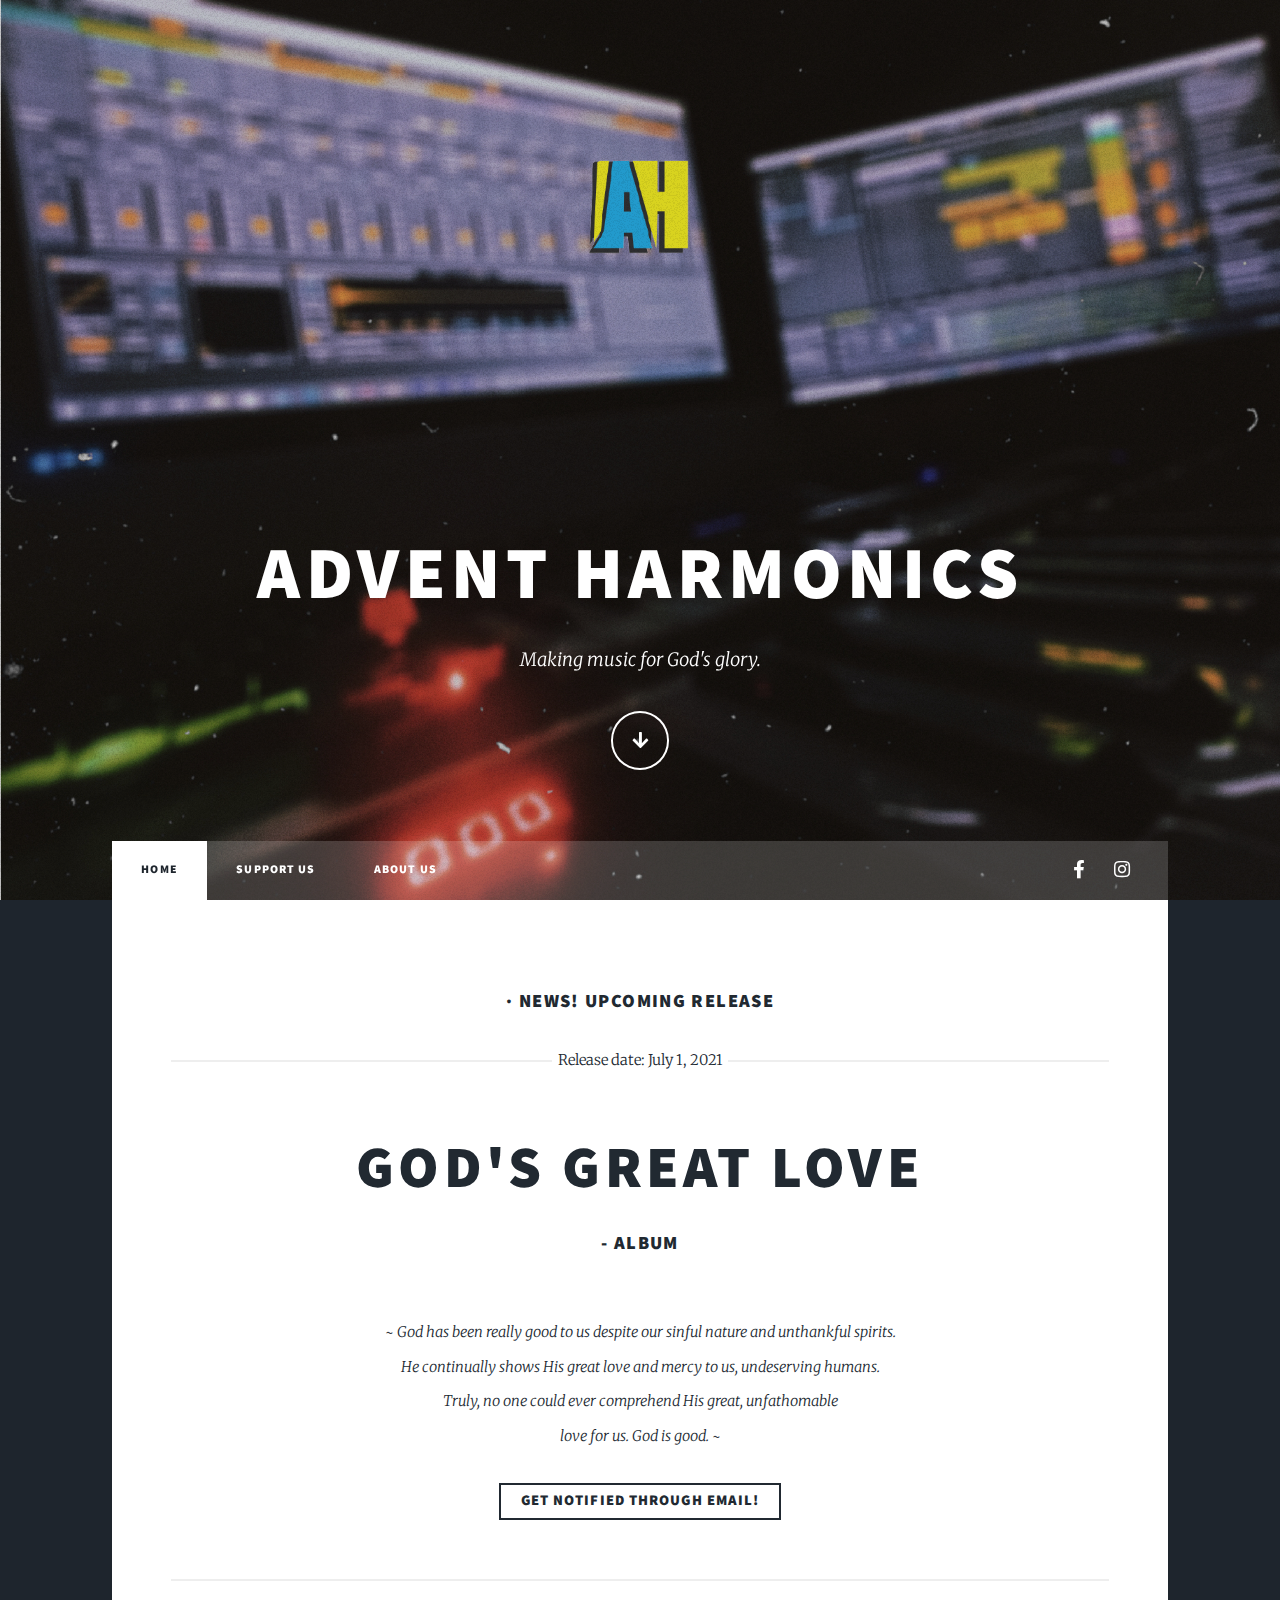
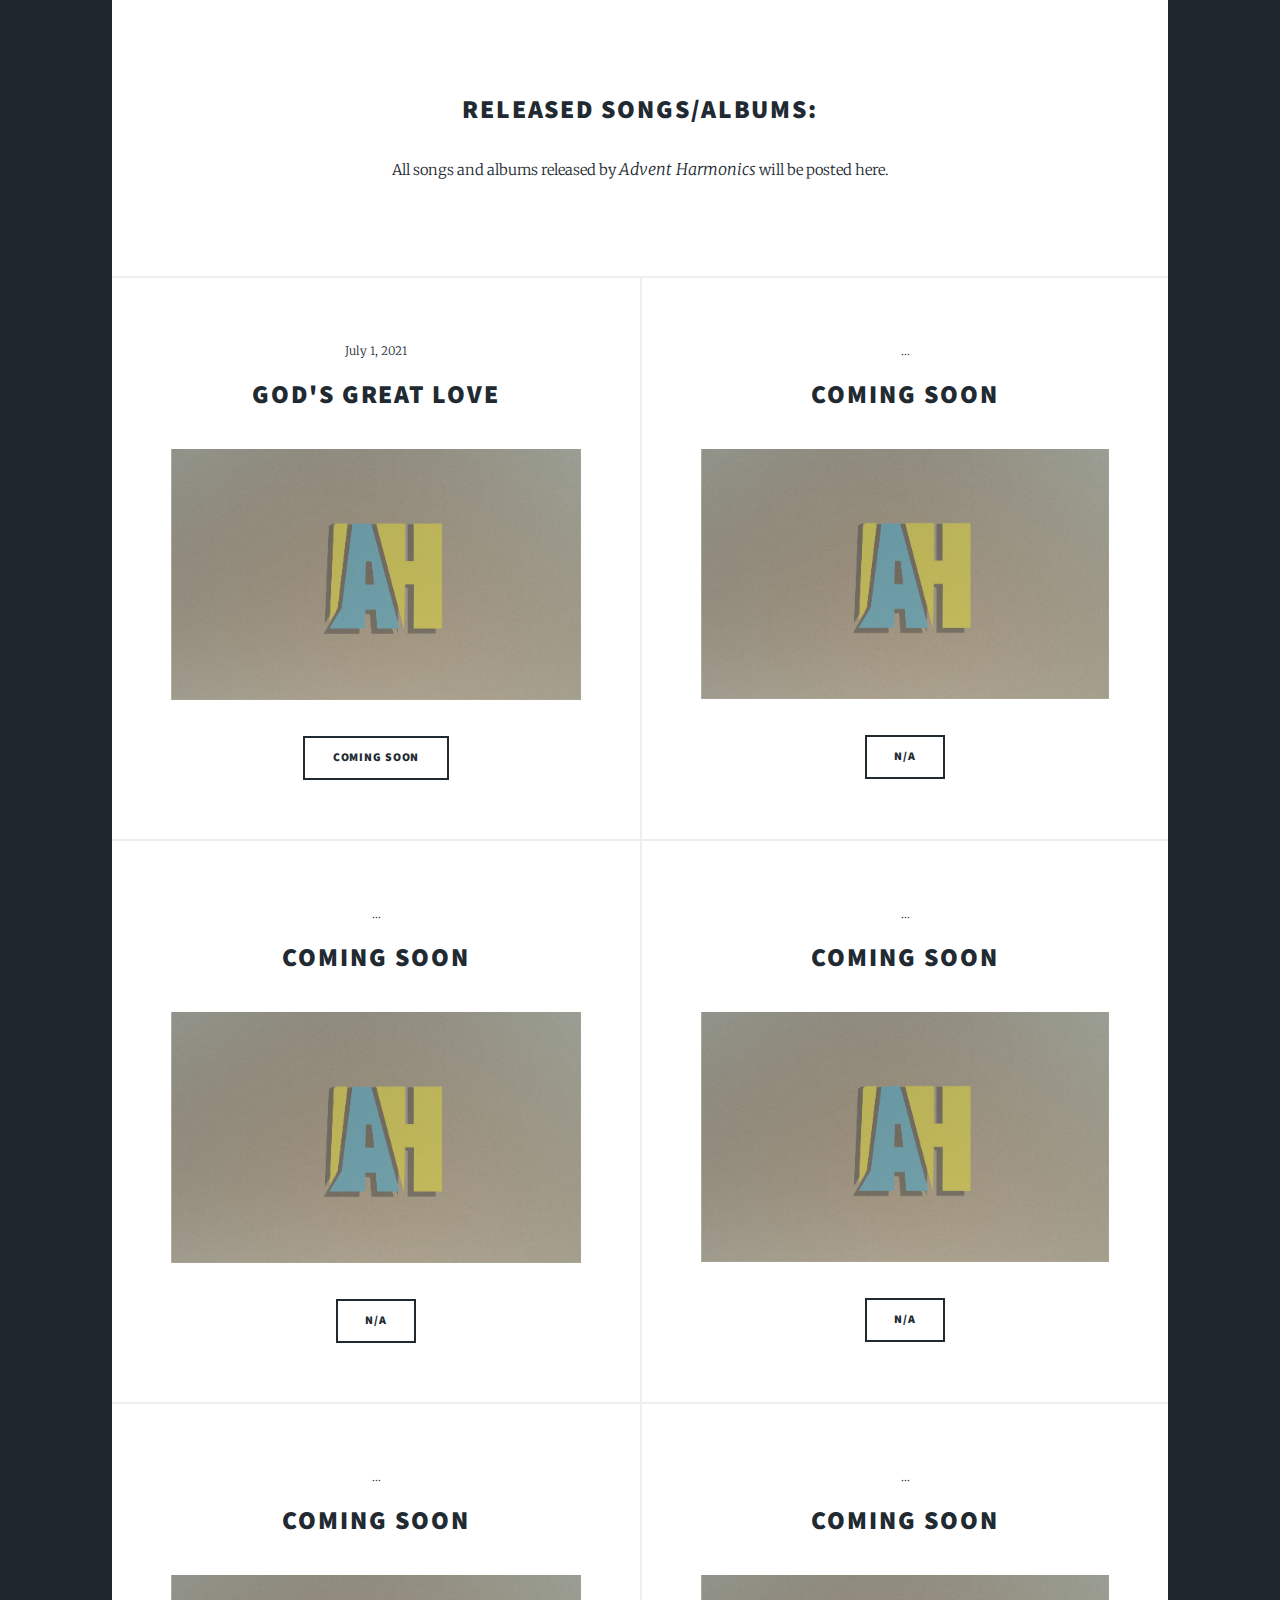
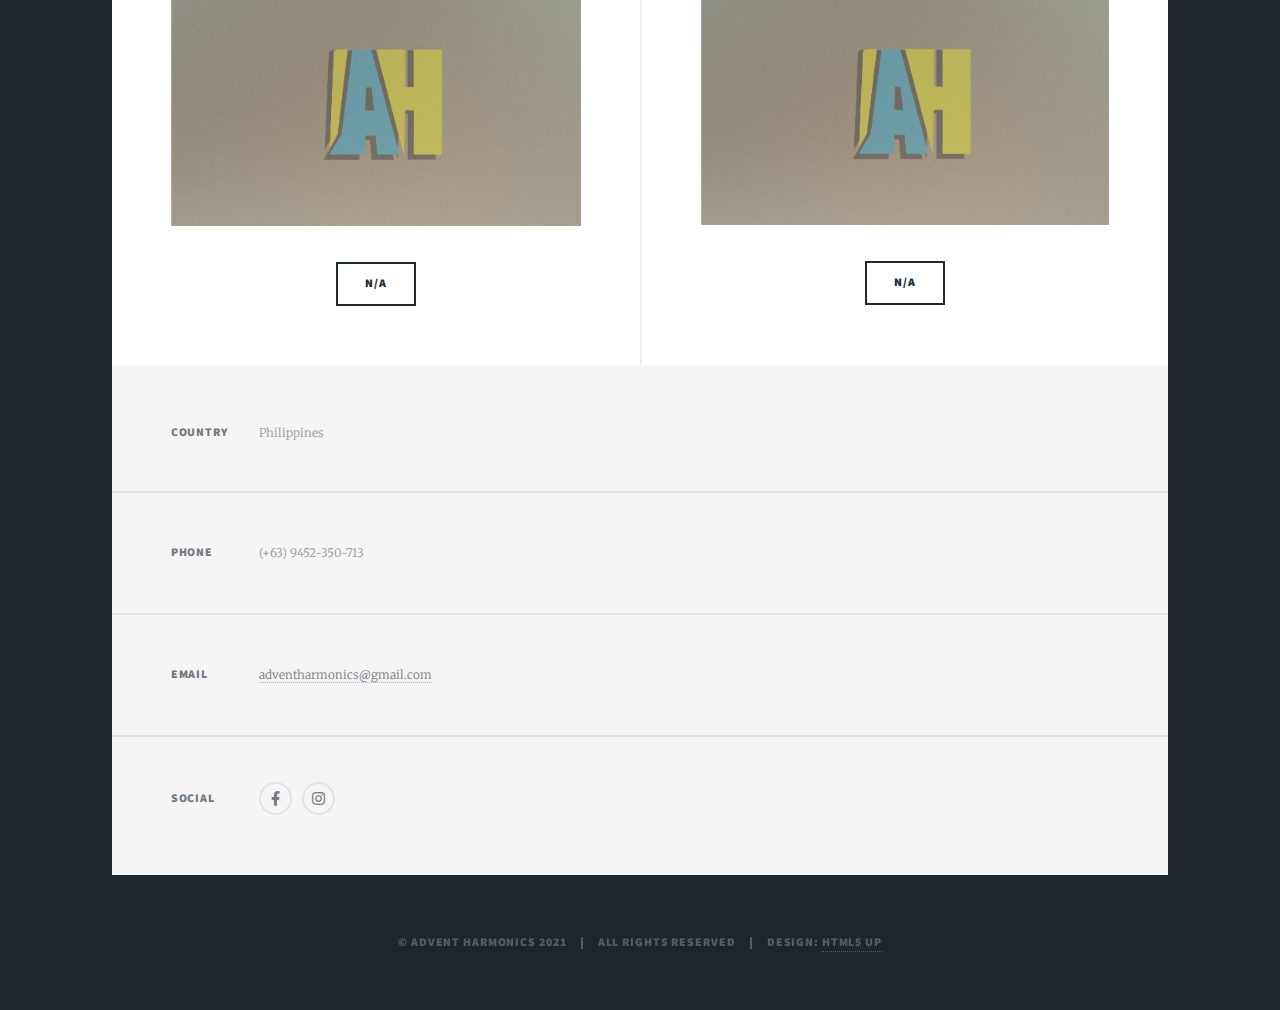
==== commit 1c12845c: "Add files via upload" ====
--- a/index.html
+++ b/index.html
@@ -10,6 +10,7 @@
 		<meta charset="utf-8" />
 		<meta name="viewport" content="width=device-width, initial-scale=1, user-scalable=no" />
 		<link rel="stylesheet" href="assets/css/main.css" />
+		<link rel="shortcut icon" href="favicon.ico" type="image/x-icon">
 		<noscript><link rel="stylesheet" href="assets/css/noscript.css" /></noscript>
 	</head>
 	<body class="is-preload">
@@ -60,7 +61,7 @@
 										
 
 
-										<a href="https://mailchi.mp/fea16c054098/3daz6yjy1y" class="button small" style="font-size: 1rem;">Get notified on July 1 through email!</a>
+										<a href="https://mailchi.mp/fea16c054098/3daz6yjy1y" class="button small" style="font-size: 1rem;">Get notified through email!</a>
 								</header>
 								<hr><br><br>
 								<h2>Released Songs/Albums:</h2>
@@ -71,14 +72,14 @@
 								<article>
 									<header>
 										
-										<span class="date">...</span>
-										<h2><a href="#">Coming Soon<br />
+										<span class="date">July 1, 2021</span>
+										<h2><a href="https://mailchi.mp/fea16c054098/3daz6yjy1y">God's Great Love<br />
 										</a></h2>
 									</header>
-									<a href="#" class="image fit"><img src="images/pic02.png" alt="" /></a>
+									<a href="https://mailchi.mp/fea16c054098/3daz6yjy1y" class="image fit"><img src="images/pic02.png" alt="" /></a>
 									<p></p>
 									<ul class="actions special">
-										<li><a href="#" class="button">n/a</a></li>
+										<li><a href="https://mailchi.mp/fea16c054098/3daz6yjy1y" class="button">Coming Soon</a></li>
 									</ul>
 								</article>
 								<article>
@@ -145,28 +146,8 @@
 				<!-- Footer -->
 					<footer id="footer">
 					
-						<section>
-							<h2 style="text-align: center; ">Send us a message</h2><hr><br>
-							<form method="post" action="#">
-								<div class="fields">
-									<div class="field">
-										<label for="name">Name</label>
-										<input type="text" name="name" id="name" />
-									</div>
-									<div class="field">
-										<label for="email">Email</label>
-										<input type="text" name="email" id="email" />
-									</div>
-									<div class="field">
-										<label for="message">Message</label>
-										<textarea name="message" id="message" rows="3"></textarea>
-									</div>
-								</div>
-								<ul class="actions">
-									<li><input type="submit" value="Send Message" /></li>
-								</ul>
-							</form>
-						</section>
+				<!--removed form -->		
+
 						<section class="split contact">
 							<section class="alt">
 								<h3>Country</h3>
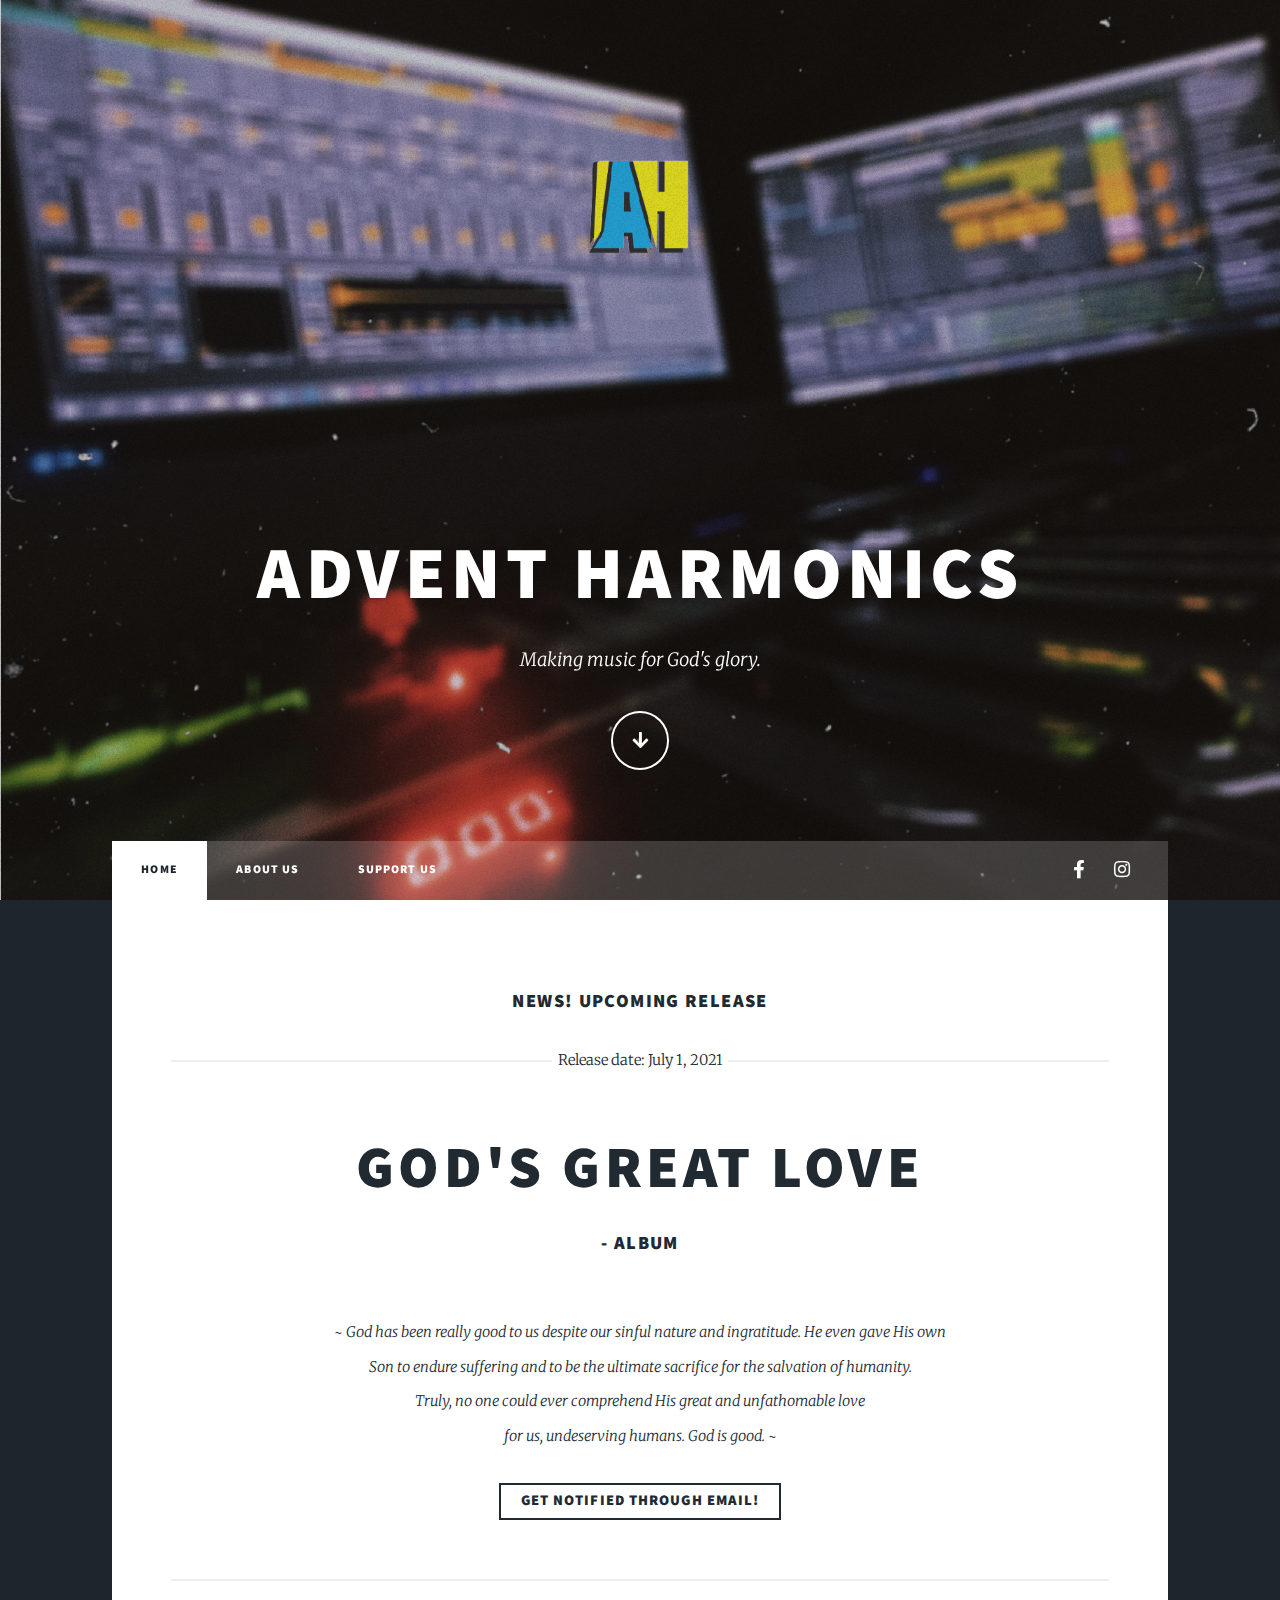
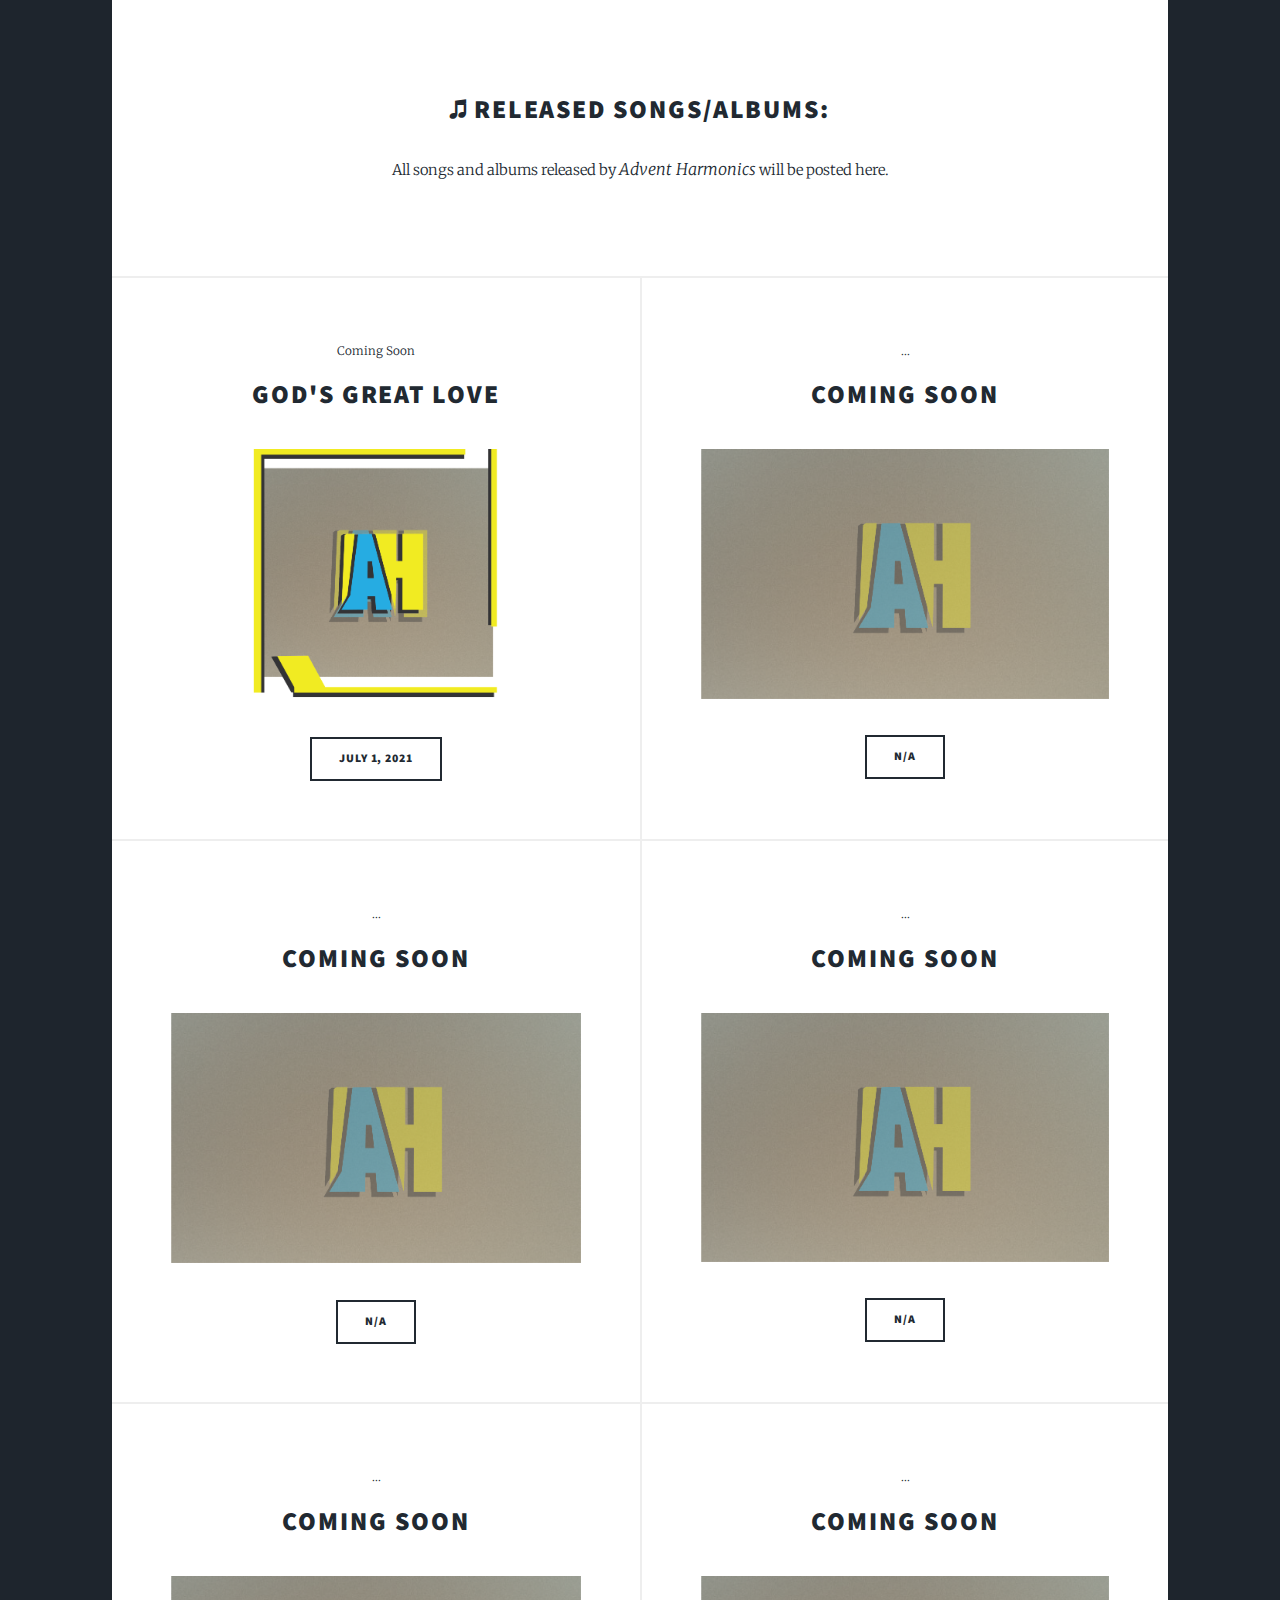
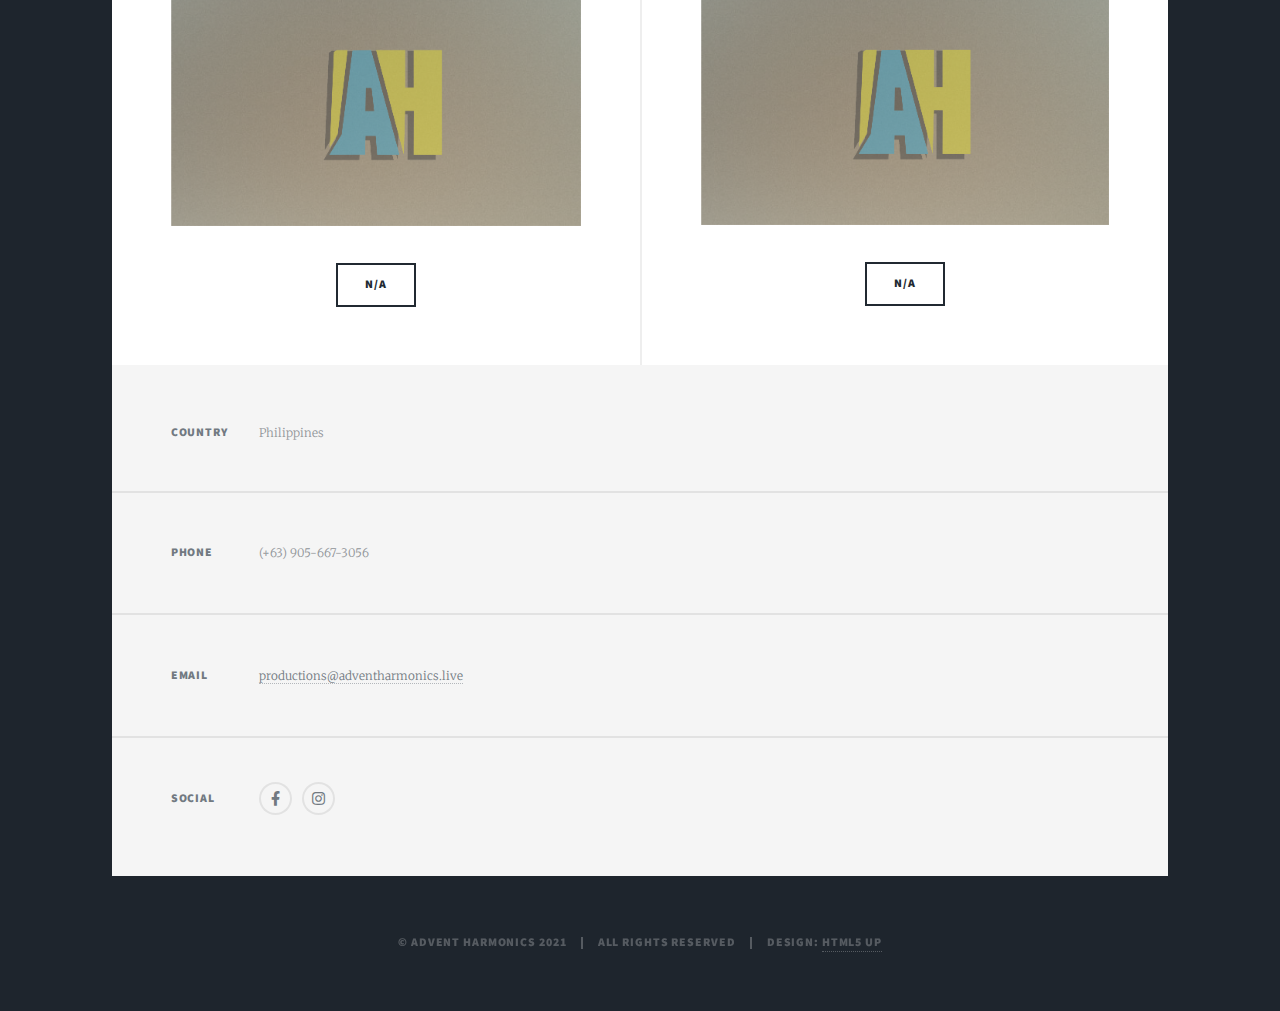
==== commit 9dce6d88: "428211313" ====
--- a/index.html
+++ b/index.html
@@ -15,6 +15,31 @@
 	</head>
 	<body class="is-preload">
 
+								<!-- Messenger Chat Plugin Code -->
+								<div id="fb-root"></div>
+								<script>
+								window.fbAsyncInit = function() {
+									FB.init({
+									xfbml            : true,
+									version          : 'v10.0'
+									});
+								};
+	
+								(function(d, s, id) {
+									var js, fjs = d.getElementsByTagName(s)[0];
+									if (d.getElementById(id)) return;
+									js = d.createElement(s); js.id = id;
+									js.src = 'https://connect.facebook.net/en_US/sdk/xfbml.customerchat.js';
+									fjs.parentNode.insertBefore(js, fjs);
+								}(document, 'script', 'facebook-jssdk'));
+								</script>
+	
+								<!-- Your Chat Plugin code -->
+								<div class="fb-customerchat"
+								attribution="page_inbox"
+								page_id="104454718411655">
+								</div>
+	
 		<!-- Wrapper -->
 			<div id="wrapper" class="fade-in">
 
@@ -36,12 +61,12 @@
 					<nav id="nav">
 						<ul class="links">
 							<li class="active"><a href="index.html">Home</a></li>
-							<li><a href="generic.html">Support Us</a></li>
-							<li><a href="elements.html">About Us</a></li>
+							<li><a href="elements.html">About us</a></li>
+							<li><a href="generic.html">Support us</a></li>
 						</ul>
 						<ul class="icons">
 							<li><a href="https://www.facebook.com/adventharmonicsmusic" class="icon brands fa-facebook-f"><span class="label">Facebook</span></a></li>
-							<li><a href="#" class="icon brands fa-instagram"><span class="label">Instagram</span></a></li>
+							<li><a href="https://www.instagram.com/advent_harmonics/" class="icon brands fa-instagram"><span class="label">Instagram</span></a></li>
 						</ul>
 					</nav>
 
@@ -51,20 +76,21 @@
 						<!-- Featured Post -->
 							<article class="post featured">
 								<header class="major">
-									<h3>· NEWS! Upcoming Release </h3><br>
-									<span class="date"> Release date: July 1, 2021</span>
+									<h3>NEWS! Upcoming Release</h3><br>
+									<span class="date">Release date: July 1, 2021</span>
 									<h2>God's Great Love</h2>
-									 <h3>- album</h3><br/>
-									<p>~ God has been really good to us despite our sinful nature and unthankful spirits. </br>He continually shows His great love and mercy 
-										to us, undeserving humans. </br>Truly, no one could ever comprehend His great, unfathomable <br>love for us. God is good. ~</p>
+									 <h3>- album </h3></br>
+									<p>~ God has been really good to us despite our sinful nature and ingratitude. He even gave His own </br>Son to endure suffering and to be the ultimate sacrifice for the salvation of humanity.</br>
+										Truly, no one could ever comprehend His great and unfathomable
+										love </br>for us, undeserving humans. God is good. ~</p>
 										
 										
 
 
-										<a href="https://mailchi.mp/fea16c054098/3daz6yjy1y" class="button small" style="font-size: 1rem;">Get notified through email!</a>
+										<a href="pre_landing.html" class="button small" style="font-size: 1rem;">Get notified through email!</a>
 								</header>
 								<hr><br><br>
-								<h2>Released Songs/Albums:</h2>
+								<h2>♫ Released Songs/Albums:</h2>
 								<p style="text-align: center;">All songs and albums released by <em style="font-size: 1.1rem;">Advent Harmonics</em> will be posted here.</p>
 							</article>
 					
@@ -72,14 +98,14 @@
 								<article>
 									<header>
 										
-										<span class="date">July 1, 2021</span>
-										<h2><a href="https://mailchi.mp/fea16c054098/3daz6yjy1y">God's Great Love<br />
+										<span class="date"> Coming Soon </span>
+										<h2><a href="pre_landing.html">God's Great Love<br/>
 										</a></h2>
 									</header>
-									<a href="https://mailchi.mp/fea16c054098/3daz6yjy1y" class="image fit"><img src="images/pic02.png" alt="" /></a>
-									<p></p>
-									<ul class="actions special">
-										<li><a href="https://mailchi.mp/fea16c054098/3daz6yjy1y" class="button">Coming Soon</a></li>
+									<a href="pre_landing.html" class="image fit"><img src="images/pic02.png" alt="" /></a>
+									<p></p>
+									<ul class="actions special">
+										<li><a href="pre_landing.html" class="button">july 1, 2021</a></li>
 									</ul>
 								</article>
 								<article>
@@ -138,8 +164,6 @@
 									</ul>
 								</article>
 							</section>
-
-						
 
 					</div>
 
@@ -155,17 +179,17 @@
 							</section>
 							<section>
 								<h3>Phone</h3>
-								<p>(+63) 9452-350-713</p>
+								<p>(+63) 905-667-3056</p>
 							</section>
 							<section>
 								<h3>Email</h3>
-								<p><a href="https://mail.google.com/mail/u/0/#inbox">adventharmonics@gmail.com</a></p>
+								<p><a href="https://mail.google.com/mail/u/0/#inbox?compose=new">productions@adventharmonics.live</a></p>
 							</section>
 							<section>
 								<h3>Social</h3>
 								<ul class="icons alt">
 									<li><a href="https://www.facebook.com/adventharmonicsmusic" class="icon brands alt fa-facebook-f"><span class="label">Facebook</span></a></li>
-									<li><a href="#" class="icon brands alt fa-instagram"><span class="label">Instagram</span></a></li>
+									<li><a href="https://www.instagram.com/advent_harmonics/" class="icon brands alt fa-instagram"><span class="label">Instagram</span></a></li>
 									
 								</ul>
 							</section>
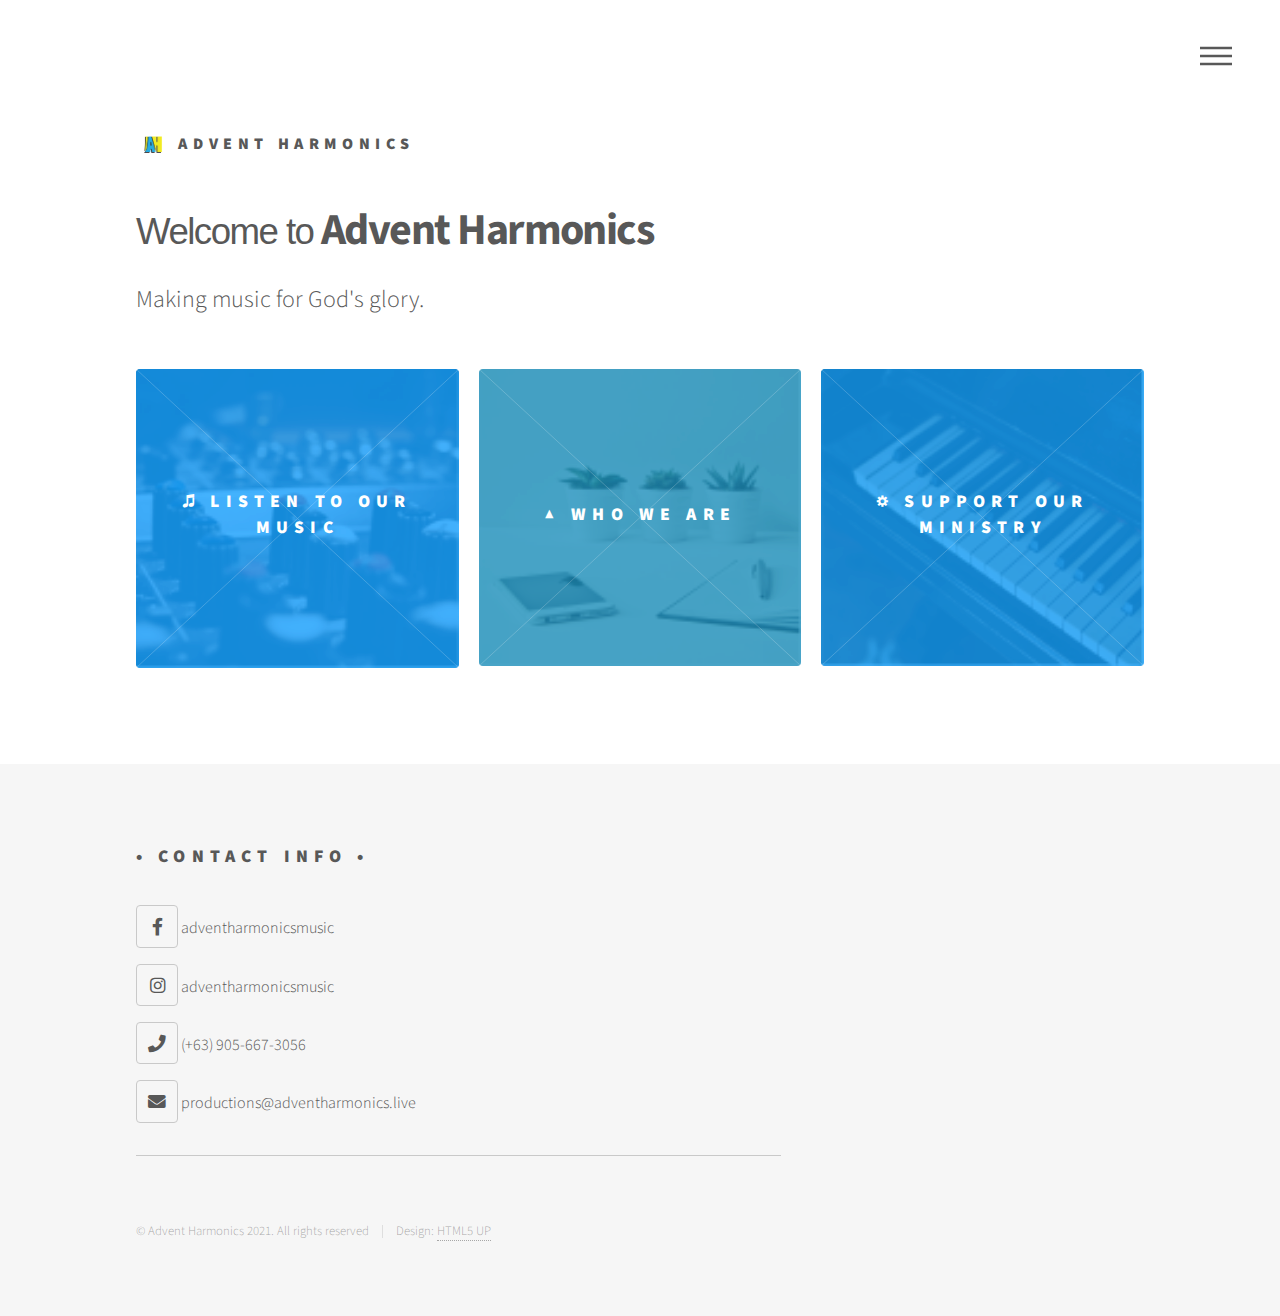
==== commit 9398334e: "Add files via upload" ====
--- a/index.html
+++ b/index.html
@@ -1,212 +1,131 @@
 <!DOCTYPE HTML>
 <!--
-	Massively by HTML5 UP
+	Phantom by HTML5 UP
 	html5up.net | @ajlkn
 	Free for personal and commercial use under the CCA 3.0 license (html5up.net/license)
 -->
 <html>
 	<head>
-		<title>Advent Harmonics</title>
+		<title>Advent Harmonics </title>
 		<meta charset="utf-8" />
 		<meta name="viewport" content="width=device-width, initial-scale=1, user-scalable=no" />
 		<link rel="stylesheet" href="assets/css/main.css" />
-		<link rel="shortcut icon" href="favicon.ico" type="image/x-icon">
+		<link rel="apple-touch-icon" sizes="180x180" href="/apple-touch-icon.png">
+		<link rel="icon" type="image/png" sizes="32x32" href="/favicon-32x32.png">
+		<link rel="icon" type="image/png" sizes="16x16" href="/favicon-16x16.png">
+		<link rel="manifest" href="/site.webmanifest">
 		<noscript><link rel="stylesheet" href="assets/css/noscript.css" /></noscript>
 	</head>
 	<body class="is-preload">
-
-								<!-- Messenger Chat Plugin Code -->
-								<div id="fb-root"></div>
-								<script>
-								window.fbAsyncInit = function() {
-									FB.init({
-									xfbml            : true,
-									version          : 'v10.0'
-									});
-								};
-	
-								(function(d, s, id) {
-									var js, fjs = d.getElementsByTagName(s)[0];
-									if (d.getElementById(id)) return;
-									js = d.createElement(s); js.id = id;
-									js.src = 'https://connect.facebook.net/en_US/sdk/xfbml.customerchat.js';
-									fjs.parentNode.insertBefore(js, fjs);
-								}(document, 'script', 'facebook-jssdk'));
-								</script>
-	
-								<!-- Your Chat Plugin code -->
-								<div class="fb-customerchat"
-								attribution="page_inbox"
-								page_id="104454718411655">
-								</div>
-	
 		<!-- Wrapper -->
-			<div id="wrapper" class="fade-in">
-
-				<!-- Intro -->
-					<div id="intro">
-						<h1>Advent Harmonics</h1>
-						<p>Making music for God's glory.</p>
-						<ul class="actions">
-							<li><a href="#header" class="button icon solid solo fa-arrow-down scrolly">Continue</a></li>
-						</ul>
-					</div>
+			<div id="wrapper">
 
 				<!-- Header -->
 					<header id="header">
-						<a href="index.html" class="logo">Advent Harmonics</a>
+						<div class="inner">
+
+							<!-- Logo -->
+								<a href="index.html" class="logo">
+									<span class="symbol"><img src="images/logo.png" alt="" /></span><span class="title">Advent Harmonics</span>
+								</a>
+
+							<!-- Nav -->
+								<nav>
+									<ul>
+										<li><a href="#menu">Menu</a></li>
+									</ul>
+								</nav>
+
+						</div>
 					</header>
 
-				<!-- Nav -->
-					<nav id="nav">
-						<ul class="links">
-							<li class="active"><a href="index.html">Home</a></li>
-							<li><a href="elements.html">About us</a></li>
-							<li><a href="generic.html">Support us</a></li>
-						</ul>
-						<ul class="icons">
-							<li><a href="https://www.facebook.com/adventharmonicsmusic" class="icon brands fa-facebook-f"><span class="label">Facebook</span></a></li>
-							<li><a href="https://www.instagram.com/advent_harmonics/" class="icon brands fa-instagram"><span class="label">Instagram</span></a></li>
+				<!-- Menu -->
+					<nav id="menu">
+						<h2>Menu</h2>
+						<ul>
+							<li><a href="index.html">Home</a></li>
+							<li><a href="ourmusic.html">Listen to our music</a></li>
+							<li><a href="aboutus.html">About us</a></li>
+							<li><a href="https://www.buymeacoffee.com/adventharmonics">Support our Ministry</a></li>
+							
 						</ul>
 					</nav>
 
 				<!-- Main -->
 					<div id="main">
-
-						<!-- Featured Post -->
-							<article class="post featured">
-								<header class="major">
-									<h3>NEWS! Upcoming Release</h3><br>
-									<span class="date">Release date: July 1, 2021</span>
-									<h2>God's Great Love</h2>
-									 <h3>- album </h3></br>
-									<p>~ God has been really good to us despite our sinful nature and ingratitude. He even gave His own </br>Son to endure suffering and to be the ultimate sacrifice for the salvation of humanity.</br>
-										Truly, no one could ever comprehend His great and unfathomable
-										love </br>for us, undeserving humans. God is good. ~</p>
-										
-										
-
-
-										<a href="pre_landing.html" class="button small" style="font-size: 1rem;">Get notified through email!</a>
-								</header>
-								<hr><br><br>
-								<h2>♫ Released Songs/Albums:</h2>
-								<p style="text-align: center;">All songs and albums released by <em style="font-size: 1.1rem;">Advent Harmonics</em> will be posted here.</p>
-							</article>
-					
-							<section class="posts">
-								<article>
-									<header>
-										
-										<span class="date"> Coming Soon </span>
-										<h2><a href="pre_landing.html">God's Great Love<br/>
-										</a></h2>
-									</header>
-									<a href="pre_landing.html" class="image fit"><img src="images/pic02.png" alt="" /></a>
-									<p></p>
-									<ul class="actions special">
-										<li><a href="pre_landing.html" class="button">july 1, 2021</a></li>
-									</ul>
+						<div class="inner">
+							<header>
+								<h1><span style="font-family: Arial, Helvetica, sans-serif; font-weight: lighter; font-size: smaller">Welcome to</span> Advent Harmonics</h1>
+								<p style="font-size: 1.5em;">Making music for God's glory.</p>
+							</header>
+							<section class="tiles">
+								<article class="style1">
+									<span class="image">
+										<img src="images/pic01.png" alt="" />
+									</span>
+									<a href="ourmusic.html">
+										<h2>♫ Listen to our Music</h2>
+										<div class="content">
+											<p>List of the all platforms where you can find Advent Harmonics' Music.</p>
+										</div>
+									</a>
 								</article>
-								<article>
-									<header>
-										<span class="date">...</span>
-										<h2><a href="#">Coming Soon<br /></a></h2>
-									</header>
-									<a href="#" class="image fit"><img src="images/pic03.png" alt="" /></a>
-									<p></p>
-									<ul class="actions special">
-										<li><a href="#" class="button">n/a</a></li>
-									</ul>
+								<article class="style2">
+									<span class="image">
+										<img src="images/pic02.png" alt="" />
+									</span>
+									<a href="aboutus.html">
+										<h2>▲ Who we are</h2>
+										<div class="content">
+											<p>Know more about us in this section.</p>
+										</div>
+									</a>
 								</article>
-								<article>
-									<header>
-										<span class="date">...</span>
-										<h2><a href="#">Coming Soon<br /></a></h2>
-									</header>
-									<a href="#" class="image fit"><img src="images/pic04.png" alt="" /></a>
-									<p></p>
-									<ul class="actions special">
-										<li><a href="#" class="button">n/a</a></li>
-									</ul>
+								<article class="style3">
+									<span class="image">
+										<img src="images/pic03.png" alt="" />
+									</span>
+									<a href="https://www.buymeacoffee.com/adventharmonics">
+										<h2>☼ Support our Ministry</h2>
+										<div class="content">
+											<p>You can actually help support our ministry by sending us gifts through <em>buymeacoffee</em>.
+											</p>
+										</div>
+									</a>
 								</article>
-								<article>
-									<header>
-										<span class="date">...</span>
-										<h2><a href="#">Coming Soon<br /></a></h2>
-									</header>
-									<a href="#" class="image fit"><img src="images/pic05.png" alt="" /></a>
-									<p></p>
-									<ul class="actions special">
-										<li><a href="#" class="button">n/a</a></li>
-									</ul>
-								</article>
-								<article>
-									<header>
-										<span class="date">...</span>
-										<h2><a href="#">Coming Soon<br /></a></h2>
-									</header>
-									<a href="#" class="image fit"><img src="images/pic06.png" alt="" /></a>
-									<p></p>
-									<ul class="actions special">
-										<li><a href="#" class="button">n/a</a></li>
-									</ul>
-								</article>
-								<article>
-									<header>
-										<span class="date">...</span>
-										<h2><a href="#">Coming Soon<br /></a></h2>
-									</header>
-									<a href="#" class="image fit"><img src="images/pic07.png" alt="" /></a>
-									<p></p>
-									<ul class="actions special">
-										<li><a href="#" class="button">n/a</a></li>
-									</ul>
-								</article>
+								
 							</section>
-
+						</div>
 					</div>
 
 				<!-- Footer -->
 					<footer id="footer">
-					
-				<!--removed form -->		
+						<div class="inner">
+							<section>
+								
+								<h2>• Contact Info •</h2>
 
-						<section class="split contact">
-							<section class="alt">
-								<h3>Country</h3>
-								<p>Philippines</p>
+								<ul class="icons">
+									
+									<li><a href="https://www.facebook.com/adventharmonicsmusic" class="icon brands style2 fa-facebook-f"><span class="label">Facebook</span></a>  adventharmonicsmusic</li>
+									<div></div>
+									<li><a href="https://www.instagram.com/adventharmonicsmusic/" class="icon brands style2 fa-instagram"><span class="label">Instagram</span></a>  adventharmonicsmusic</li>
+									<br />
+									<li><a href="#" class="icon solid style2 fa-phone"><span class="label">Phone</span></a>  (+63) 905-667-3056</li>
+									<div></div>
+									<li><a href="https://mail.google.com/mail/u/0/#inbox?compose=new" class="icon solid style2 fa-envelope"><span class="label">Email</span></a>  productions@adventharmonics.live</li>
+								</ul>
+								<hr />
 							</section>
-							<section>
-								<h3>Phone</h3>
-								<p>(+63) 905-667-3056</p>
-							</section>
-							<section>
-								<h3>Email</h3>
-								<p><a href="https://mail.google.com/mail/u/0/#inbox?compose=new">productions@adventharmonics.live</a></p>
-							</section>
-							<section>
-								<h3>Social</h3>
-								<ul class="icons alt">
-									<li><a href="https://www.facebook.com/adventharmonicsmusic" class="icon brands alt fa-facebook-f"><span class="label">Facebook</span></a></li>
-									<li><a href="https://www.instagram.com/advent_harmonics/" class="icon brands alt fa-instagram"><span class="label">Instagram</span></a></li>
-									
-								</ul>
-							</section>
-						</section>
+							<ul class="copyright">
+								<li>&copy; Advent Harmonics 2021. All rights reserved</li><li>Design: <a href="http://html5up.net">HTML5 UP</a></li>
+							</ul>
+						</div>
 					</footer>
-
-				<!-- Copyright -->
-					<div id="copyright">
-						<ul><li>&copy; Advent Harmonics 2021 </li><li> All rights reserved</li><li>Design: <a href="https://html5up.net">HTML5 UP</a></li></ul>
-					</div>
-
 			</div>
 
 		<!-- Scripts -->
 			<script src="assets/js/jquery.min.js"></script>
-			<script src="assets/js/jquery.scrollex.min.js"></script>
-			<script src="assets/js/jquery.scrolly.min.js"></script>
 			<script src="assets/js/browser.min.js"></script>
 			<script src="assets/js/breakpoints.min.js"></script>
 			<script src="assets/js/util.js"></script>
--- a/assets/css/main.css
+++ b/assets/css/main.css
@@ -1,10 +1,10 @@
 @import url(fontawesome-all.min.css);
-@import url("https://fonts.googleapis.com/css?family=Merriweather:300,700,300italic,700italic|Source+Sans+Pro:900");
-
-/*
-	Massively by HTML5 UP
-	html5up.net | @ajlkn
-	Free for personal and commercial use under the CCA 3.0 license (html5up.net/license)
+@import url("https://fonts.googleapis.com/css?family=Source+Sans+Pro:300,700,900");
+
+/*
+	Phantom by HTML5 UP
+	html5up.net | @ajlkn
+	Free for personal and commercial use under the CCA 3.0 license (html5up.net/license)
 */
 
 html, body, div, span, applet, object,
@@ -99,7 +99,7 @@
 	}
 
 	body {
-		background-color: #1e252d;
+		background: #ffffff;
 	}
 
 		body.is-preload *, body.is-preload *:before, body.is-preload *:after {
@@ -115,60 +115,47 @@
 
 /* Type */
 
-	html {
+	body, input, select, textarea {
+		color: #585858;
+		font-family: "Source Sans Pro", Helvetica, sans-serif;
 		font-size: 16pt;
+		font-weight: 300;
+		line-height: 1.75;
 	}
 
 		@media screen and (max-width: 1680px) {
 
-			html {
+			body, input, select, textarea {
+				font-size: 14pt;
+			}
+
+		}
+
+		@media screen and (max-width: 1280px) {
+
+			body, input, select, textarea {
 				font-size: 12pt;
 			}
 
 		}
 
-		@media screen and (max-width: 1280px) {
-
-			html {
-				font-size: 11pt;
-			}
-
-		}
-
-		@media screen and (max-width: 360px) {
-
-			html {
-				font-size: 10pt;
-			}
-
-		}
-
-	body {
-		color: #212931;
-	}
-
-	body, input, select, textarea {
-		font-family: "Merriweather", Georgia, serif;
-		font-weight: 300;
-		font-size: 1rem;
-		line-height: 2.375;
-	}
-
 	a {
-		-moz-transition: color 0.2s ease-in-out, background-color 0.2s ease-in-out, border-color 0.2s ease-in-out, box-shadow 0.2s ease-in-out;
-		-webkit-transition: color 0.2s ease-in-out, background-color 0.2s ease-in-out, border-color 0.2s ease-in-out, box-shadow 0.2s ease-in-out;
-		-ms-transition: color 0.2s ease-in-out, background-color 0.2s ease-in-out, border-color 0.2s ease-in-out, box-shadow 0.2s ease-in-out;
-		transition: color 0.2s ease-in-out, background-color 0.2s ease-in-out, border-color 0.2s ease-in-out, box-shadow 0.2s ease-in-out;
-		border-bottom: dotted 1px;
+		-moz-transition: border-bottom-color 0.2s ease, color 0.2s ease;
+		-webkit-transition: border-bottom-color 0.2s ease, color 0.2s ease;
+		-ms-transition: border-bottom-color 0.2s ease, color 0.2s ease;
+		transition: border-bottom-color 0.2s ease, color 0.2s ease;
 		text-decoration: none;
+		color: #585858;
+		border-bottom: dotted 1px rgba(88, 88, 88, 0.5);
 	}
 
 		a:hover {
 			border-bottom-color: transparent;
+			color: #0096db !important;
 		}
 
 	strong, b {
-		font-weight: 600;
+		font-weight: 900;
 	}
 
 	em, i {
@@ -176,103 +163,141 @@
 	}
 
 	p {
-		text-align: justify;
-		margin: 0 0 2rem 0;
-	}
-
-	h1, h2, h3, h4, h5, h6 {
-		font-family: "Source Sans Pro", Helvetica, sans-serif;
+		margin: 0 0 2em 0;
+	}
+
+	h1 {
+		font-size: 2.75em;
+		font-weight: 700;
+		line-height: 1.3;
+		margin: 0 0 1em 0;
+		letter-spacing: -0.035em;
+	}
+
+		h1 a {
+			color: inherit;
+		}
+
+		@media screen and (max-width: 736px) {
+
+			h1 {
+				font-size: 2em;
+				margin: 0 0 1em 0;
+			}
+
+		}
+
+		@media screen and (max-width: 360px) {
+
+			h1 {
+				font-size: 1.75em;
+			}
+
+		}
+
+	h2, h3, h4, h5, h6 {
 		font-weight: 900;
 		line-height: 1.5;
-		letter-spacing: 0.075em;
+		margin: 0 0 2em 0;
 		text-transform: uppercase;
-		margin: 0 0 1rem 0;
-	}
-
-		h1 a, h2 a, h3 a, h4 a, h5 a, h6 a {
-			border-bottom: 0;
+		letter-spacing: 0.35em;
+	}
+
+		h2 a, h3 a, h4 a, h5 a, h6 a {
 			color: inherit;
-			text-decoration: none;
-		}
-
-	h1 {
-		font-size: 4rem;
-		line-height: 1.1;
-		margin: 0 0 2rem 0;
-	}
+		}
 
 	h2 {
-		font-size: 1.75rem;
-		line-height: 1.3;
-		margin: 0 0 1.5rem 0;
+		font-size: 1.1em;
 	}
 
 	h3 {
-		font-size: 1.25rem;
-		margin: 0 0 1.5rem 0;
+		font-size: 1em;
 	}
 
 	h4 {
-		font-size: 1rem;
+		font-size: 0.8em;
 	}
 
 	h5 {
-		font-size: 0.9rem;
+		font-size: 0.8em;
 	}
 
 	h6 {
-		font-size: 0.8rem;
+		font-size: 0.8em;
+	}
+
+	@media screen and (max-width: 980px) {
+
+		h1 br, h2 br, h3 br, h4 br, h5 br, h6 br {
+			display: none;
+		}
+
+	}
+
+	@media screen and (max-width: 736px) {
+
+		h2 {
+			font-size: 1em;
+		}
+
+		h3 {
+			font-size: 0.8em;
+		}
+
 	}
 
 	sub {
-		font-size: 0.8rem;
+		font-size: 0.8em;
 		position: relative;
-		top: 0.5rem;
+		top: 0.5em;
 	}
 
 	sup {
-		font-size: 0.8rem;
+		font-size: 0.8em;
 		position: relative;
-		top: -0.5rem;
+		top: -0.5em;
 	}
 
 	blockquote {
-		border-left: solid 4px;
+		border-left: solid 4px #c9c9c9;
 		font-style: italic;
-		margin: 0 0 2rem 0;
-		padding: 0.5rem 0 0.5rem 2rem;
+		margin: 0 0 2em 0;
+		padding: 0.5em 0 0.5em 2em;
 	}
 
 	code {
-		border: solid 2px;
+		background: rgba(144, 144, 144, 0.075);
+		border-radius: 4px;
+		border: solid 1px #c9c9c9;
 		font-family: "Courier New", monospace;
-		font-size: 0.9rem;
-		margin: 0 0.25rem;
-		padding: 0.25rem 0.65rem;
+		font-size: 0.9em;
+		margin: 0 0.25em;
+		padding: 0.25em 0.65em;
 	}
 
 	pre {
 		-webkit-overflow-scrolling: touch;
 		font-family: "Courier New", monospace;
-		font-size: 0.9rem;
-		margin: 0 0 2rem 0;
+		font-size: 0.9em;
+		margin: 0 0 2em 0;
 	}
 
 		pre code {
 			display: block;
 			line-height: 1.75;
-			padding: 1rem 1.5rem;
+			padding: 1em 1.5em;
 			overflow-x: auto;
 		}
 
 	hr {
 		border: 0;
-		border-bottom: solid 2px;
-		margin: 3rem 0;
+		border-bottom: solid 1px #c9c9c9;
+		margin: 2em 0;
 	}
 
 		hr.major {
-			margin: 5rem 0;
+			margin: 3em 0;
 		}
 
 	.align-left {
@@ -285,41 +310,6 @@
 
 	.align-right {
 		text-align: right;
-	}
-
-	input, select, textarea {
-		color: #212931;
-	}
-
-	a {
-		color: #212931;
-		border-bottom-color: rgba(33, 41, 49, 0.5);
-	}
-
-		a:hover {
-			border-bottom-color: transparent;
-			color: #18bfef !important;
-		}
-
-	strong, b {
-		color: #212931;
-	}
-
-	h1, h2, h3, h4, h5, h6 {
-		color: #212931;
-	}
-
-	blockquote {
-		border-left-color: #eeeeee;
-	}
-
-	code {
-		background: rgba(220, 220, 220, 0.25);
-		border-color: #eeeeee;
-	}
-
-	hr {
-		border-bottom-color: #eeeeee;
 	}
 
 /* Row */
@@ -465,104 +455,104 @@
 
 		.row.gtr-0 {
 			margin-top: 0;
-			margin-left: 0rem;
+			margin-left: 0em;
 		}
 
 			.row.gtr-0 > * {
-				padding: 0 0 0 0rem;
+				padding: 0 0 0 0em;
 			}
 
 			.row.gtr-0.gtr-uniform {
-				margin-top: 0rem;
+				margin-top: 0em;
 			}
 
 				.row.gtr-0.gtr-uniform > * {
-					padding-top: 0rem;
+					padding-top: 0em;
 				}
 
 		.row.gtr-25 {
 			margin-top: 0;
-			margin-left: -0.375rem;
+			margin-left: -0.5em;
 		}
 
 			.row.gtr-25 > * {
-				padding: 0 0 0 0.375rem;
+				padding: 0 0 0 0.5em;
 			}
 
 			.row.gtr-25.gtr-uniform {
-				margin-top: -0.375rem;
+				margin-top: -0.5em;
 			}
 
 				.row.gtr-25.gtr-uniform > * {
-					padding-top: 0.375rem;
+					padding-top: 0.5em;
 				}
 
 		.row.gtr-50 {
 			margin-top: 0;
-			margin-left: -0.75rem;
+			margin-left: -1em;
 		}
 
 			.row.gtr-50 > * {
-				padding: 0 0 0 0.75rem;
+				padding: 0 0 0 1em;
 			}
 
 			.row.gtr-50.gtr-uniform {
-				margin-top: -0.75rem;
+				margin-top: -1em;
 			}
 
 				.row.gtr-50.gtr-uniform > * {
-					padding-top: 0.75rem;
+					padding-top: 1em;
 				}
 
 		.row {
 			margin-top: 0;
-			margin-left: -1.5rem;
+			margin-left: -2em;
 		}
 
 			.row > * {
-				padding: 0 0 0 1.5rem;
+				padding: 0 0 0 2em;
 			}
 
 			.row.gtr-uniform {
-				margin-top: -1.5rem;
+				margin-top: -2em;
 			}
 
 				.row.gtr-uniform > * {
-					padding-top: 1.5rem;
+					padding-top: 2em;
 				}
 
 		.row.gtr-150 {
 			margin-top: 0;
-			margin-left: -2.25rem;
+			margin-left: -3em;
 		}
 
 			.row.gtr-150 > * {
-				padding: 0 0 0 2.25rem;
+				padding: 0 0 0 3em;
 			}
 
 			.row.gtr-150.gtr-uniform {
-				margin-top: -2.25rem;
+				margin-top: -3em;
 			}
 
 				.row.gtr-150.gtr-uniform > * {
-					padding-top: 2.25rem;
+					padding-top: 3em;
 				}
 
 		.row.gtr-200 {
 			margin-top: 0;
-			margin-left: -3rem;
+			margin-left: -4em;
 		}
 
 			.row.gtr-200 > * {
-				padding: 0 0 0 3rem;
+				padding: 0 0 0 4em;
 			}
 
 			.row.gtr-200.gtr-uniform {
-				margin-top: -3rem;
+				margin-top: -4em;
 			}
 
 				.row.gtr-200.gtr-uniform > * {
-					padding-top: 3rem;
+					padding-top: 4em;
 				}
 
 		@media screen and (max-width: 1680px) {
@@ -708,104 +698,104 @@
 
 				.row.gtr-0 {
 					margin-top: 0;
-					margin-left: 0rem;
+					margin-left: 0em;
 				}
 
 					.row.gtr-0 > * {
-						padding: 0 0 0 0rem;
+						padding: 0 0 0 0em;
 					}
 
 					.row.gtr-0.gtr-uniform {
-						margin-top: 0rem;
+						margin-top: 0em;
 					}
 
 						.row.gtr-0.gtr-uniform > * {
-							padding-top: 0rem;
+							padding-top: 0em;
 						}
 
 				.row.gtr-25 {
 					margin-top: 0;
-					margin-left: -0.375rem;
+					margin-left: -0.5em;
 				}
 
 					.row.gtr-25 > * {
-						padding: 0 0 0 0.375rem;
+						padding: 0 0 0 0.5em;
 					}
 
 					.row.gtr-25.gtr-uniform {
-						margin-top: -0.375rem;
+						margin-top: -0.5em;
 					}
 
 						.row.gtr-25.gtr-uniform > * {
-							padding-top: 0.375rem;
+							padding-top: 0.5em;
 						}
 
 				.row.gtr-50 {
 					margin-top: 0;
-					margin-left: -0.75rem;
+					margin-left: -1em;
 				}
 
 					.row.gtr-50 > * {
-						padding: 0 0 0 0.75rem;
+						padding: 0 0 0 1em;
 					}
 
 					.row.gtr-50.gtr-uniform {
-						margin-top: -0.75rem;
+						margin-top: -1em;
 					}
 
 						.row.gtr-50.gtr-uniform > * {
-							padding-top: 0.75rem;
+							padding-top: 1em;
 						}
 
 				.row {
 					margin-top: 0;
-					margin-left: -1.5rem;
+					margin-left: -2em;
 				}
 
 					.row > * {
-						padding: 0 0 0 1.5rem;
+						padding: 0 0 0 2em;
 					}
 
 					.row.gtr-uniform {
-						margin-top: -1.5rem;
+						margin-top: -2em;
 					}
 
 						.row.gtr-uniform > * {
-							padding-top: 1.5rem;
+							padding-top: 2em;
 						}
 
 				.row.gtr-150 {
 					margin-top: 0;
-					margin-left: -2.25rem;
+					margin-left: -3em;
 				}
 
 					.row.gtr-150 > * {
-						padding: 0 0 0 2.25rem;
+						padding: 0 0 0 3em;
 					}
 
 					.row.gtr-150.gtr-uniform {
-						margin-top: -2.25rem;
+						margin-top: -3em;
 					}
 
 						.row.gtr-150.gtr-uniform > * {
-							padding-top: 2.25rem;
+							padding-top: 3em;
 						}
 
 				.row.gtr-200 {
 					margin-top: 0;
-					margin-left: -3rem;
+					margin-left: -4em;
 				}
 
 					.row.gtr-200 > * {
-						padding: 0 0 0 3rem;
+						padding: 0 0 0 4em;
 					}
 
 					.row.gtr-200.gtr-uniform {
-						margin-top: -3rem;
+						margin-top: -4em;
 					}
 
 						.row.gtr-200.gtr-uniform > * {
-							padding-top: 3rem;
+							padding-top: 4em;
 						}
 
 		}
@@ -953,104 +943,104 @@
 
 				.row.gtr-0 {
 					margin-top: 0;
-					margin-left: 0rem;
+					margin-left: 0em;
 				}
 
 					.row.gtr-0 > * {
-						padding: 0 0 0 0rem;
+						padding: 0 0 0 0em;
 					}
 
 					.row.gtr-0.gtr-uniform {
-						margin-top: 0rem;
+						margin-top: 0em;
 					}
 
 						.row.gtr-0.gtr-uniform > * {
-							padding-top: 0rem;
+							padding-top: 0em;
 						}
 
 				.row.gtr-25 {
 					margin-top: 0;
-					margin-left: -0.375rem;
+					margin-left: -0.5em;
 				}
 
 					.row.gtr-25 > * {
-						padding: 0 0 0 0.375rem;
+						padding: 0 0 0 0.5em;
 					}
 
 					.row.gtr-25.gtr-uniform {
-						margin-top: -0.375rem;
+						margin-top: -0.5em;
 					}
 
 						.row.gtr-25.gtr-uniform > * {
-							padding-top: 0.375rem;
+							padding-top: 0.5em;
 						}
 
 				.row.gtr-50 {
 					margin-top: 0;
-					margin-left: -0.75rem;
+					margin-left: -1em;
 				}
 
 					.row.gtr-50 > * {
-						padding: 0 0 0 0.75rem;
+						padding: 0 0 0 1em;
 					}
 
 					.row.gtr-50.gtr-uniform {
-						margin-top: -0.75rem;
+						margin-top: -1em;
 					}
 
 						.row.gtr-50.gtr-uniform > * {
-							padding-top: 0.75rem;
+							padding-top: 1em;
 						}
 
 				.row {
 					margin-top: 0;
-					margin-left: -1.5rem;
+					margin-left: -2em;
 				}
 
 					.row > * {
-						padding: 0 0 0 1.5rem;
+						padding: 0 0 0 2em;
 					}
 
 					.row.gtr-uniform {
-						margin-top: -1.5rem;
+						margin-top: -2em;
 					}
 
 						.row.gtr-uniform > * {
-							padding-top: 1.5rem;
+							padding-top: 2em;
 						}
 
 				.row.gtr-150 {
 					margin-top: 0;
-					margin-left: -2.25rem;
+					margin-left: -3em;
 				}
 
 					.row.gtr-150 > * {
-						padding: 0 0 0 2.25rem;
+						padding: 0 0 0 3em;
 					}
 
 					.row.gtr-150.gtr-uniform {
-						margin-top: -2.25rem;
+						margin-top: -3em;
 					}
 
 						.row.gtr-150.gtr-uniform > * {
-							padding-top: 2.25rem;
+							padding-top: 3em;
 						}
 
 				.row.gtr-200 {
 					margin-top: 0;
-					margin-left: -3rem;
+					margin-left: -4em;
 				}
 
 					.row.gtr-200 > * {
-						padding: 0 0 0 3rem;
+						padding: 0 0 0 4em;
 					}
 
 					.row.gtr-200.gtr-uniform {
-						margin-top: -3rem;
+						margin-top: -4em;
 					}
 
 						.row.gtr-200.gtr-uniform > * {
-							padding-top: 3rem;
+							padding-top: 4em;
 						}
 
 		}
@@ -1198,104 +1188,104 @@
 
 				.row.gtr-0 {
 					margin-top: 0;
-					margin-left: 0rem;
+					margin-left: 0em;
 				}
 
 					.row.gtr-0 > * {
-						padding: 0 0 0 0rem;
+						padding: 0 0 0 0em;
 					}
 
 					.row.gtr-0.gtr-uniform {
-						margin-top: 0rem;
+						margin-top: 0em;
 					}
 
 						.row.gtr-0.gtr-uniform > * {
-							padding-top: 0rem;
+							padding-top: 0em;
 						}
 
 				.row.gtr-25 {
 					margin-top: 0;
-					margin-left: -0.375rem;
+					margin-left: -0.375em;
 				}
 
 					.row.gtr-25 > * {
-						padding: 0 0 0 0.375rem;
+						padding: 0 0 0 0.375em;
 					}
 
 					.row.gtr-25.gtr-uniform {
-						margin-top: -0.375rem;
+						margin-top: -0.375em;
 					}
 
 						.row.gtr-25.gtr-uniform > * {
-							padding-top: 0.375rem;
+							padding-top: 0.375em;
 						}
 
 				.row.gtr-50 {
 					margin-top: 0;
-					margin-left: -0.75rem;
+					margin-left: -0.75em;
 				}
 
 					.row.gtr-50 > * {
-						padding: 0 0 0 0.75rem;
+						padding: 0 0 0 0.75em;
 					}
 
 					.row.gtr-50.gtr-uniform {
-						margin-top: -0.75rem;
+						margin-top: -0.75em;
 					}
 
 						.row.gtr-50.gtr-uniform > * {
-							padding-top: 0.75rem;
+							padding-top: 0.75em;
 						}
 
 				.row {
 					margin-top: 0;
-					margin-left: -1.5rem;
+					margin-left: -1.5em;
 				}
 
 					.row > * {
-						padding: 0 0 0 1.5rem;
+						padding: 0 0 0 1.5em;
 					}
 
 					.row.gtr-uniform {
-						margin-top: -1.5rem;
+						margin-top: -1.5em;
 					}
 
 						.row.gtr-uniform > * {
-							padding-top: 1.5rem;
+							padding-top: 1.5em;
 						}
 
 				.row.gtr-150 {
 					margin-top: 0;
-					margin-left: -2.25rem;
+					margin-left: -2.25em;
 				}
 
 					.row.gtr-150 > * {
-						padding: 0 0 0 2.25rem;
+						padding: 0 0 0 2.25em;
 					}
 
 					.row.gtr-150.gtr-uniform {
-						margin-top: -2.25rem;
+						margin-top: -2.25em;
 					}
 
 						.row.gtr-150.gtr-uniform > * {
-							padding-top: 2.25rem;
+							padding-top: 2.25em;
 						}
 
 				.row.gtr-200 {
 					margin-top: 0;
-					margin-left: -3rem;
+					margin-left: -3em;
 				}
 
 					.row.gtr-200 > * {
-						padding: 0 0 0 3rem;
+						padding: 0 0 0 3em;
 					}
 
 					.row.gtr-200.gtr-uniform {
-						margin-top: -3rem;
+						margin-top: -3em;
 					}
 
 						.row.gtr-200.gtr-uniform > * {
-							padding-top: 3rem;
+							padding-top: 3em;
 						}
 
 		}
@@ -1443,104 +1433,104 @@
 
 				.row.gtr-0 {
 					margin-top: 0;
-					margin-left: 0rem;
+					margin-left: 0em;
 				}
 
 					.row.gtr-0 > * {
-						padding: 0 0 0 0rem;
+						padding: 0 0 0 0em;
 					}
 
 					.row.gtr-0.gtr-uniform {
-						margin-top: 0rem;
+						margin-top: 0em;
 					}
 
 						.row.gtr-0.gtr-uniform > * {
-							padding-top: 0rem;
+							padding-top: 0em;
 						}
 
 				.row.gtr-25 {
 					margin-top: 0;
-					margin-left: -0.375rem;
+					margin-left: -0.25em;
 				}
 
 					.row.gtr-25 > * {
-						padding: 0 0 0 0.375rem;
+						padding: 0 0 0 0.25em;
 					}
 
 					.row.gtr-25.gtr-uniform {
-						margin-top: -0.375rem;
+						margin-top: -0.25em;
 					}
 
 						.row.gtr-25.gtr-uniform > * {
-							padding-top: 0.375rem;
+							padding-top: 0.25em;
 						}
 
 				.row.gtr-50 {
 					margin-top: 0;
-					margin-left: -0.75rem;
+					margin-left: -0.5em;
 				}
 
 					.row.gtr-50 > * {
-						padding: 0 0 0 0.75rem;
+						padding: 0 0 0 0.5em;
 					}
 
 					.row.gtr-50.gtr-uniform {
-						margin-top: -0.75rem;
+						margin-top: -0.5em;
 					}
 
 						.row.gtr-50.gtr-uniform > * {
-							padding-top: 0.75rem;
+							padding-top: 0.5em;
 						}
 
 				.row {
 					margin-top: 0;
-					margin-left: -1.5rem;
+					margin-left: -1em;
 				}
 
 					.row > * {
-						padding: 0 0 0 1.5rem;
+						padding: 0 0 0 1em;
 					}
 
 					.row.gtr-uniform {
-						margin-top: -1.5rem;
+						margin-top: -1em;
 					}
 
 						.row.gtr-uniform > * {
-							padding-top: 1.5rem;
+							padding-top: 1em;
 						}
 
 				.row.gtr-150 {
 					margin-top: 0;
-					margin-left: -2.25rem;
+					margin-left: -1.5em;
 				}
 
 					.row.gtr-150 > * {
-						padding: 0 0 0 2.25rem;
+						padding: 0 0 0 1.5em;
 					}
 
 					.row.gtr-150.gtr-uniform {
-						margin-top: -2.25rem;
+						margin-top: -1.5em;
 					}
 
 						.row.gtr-150.gtr-uniform > * {
-							padding-top: 2.25rem;
+							padding-top: 1.5em;
 						}
 
 				.row.gtr-200 {
 					margin-top: 0;
-					margin-left: -3rem;
+					margin-left: -2em;
 				}
 
 					.row.gtr-200 > * {
-						padding: 0 0 0 3rem;
+						padding: 0 0 0 2em;
 					}
 
 					.row.gtr-200.gtr-uniform {
-						margin-top: -3rem;
+						margin-top: -2em;
 					}
 
 						.row.gtr-200.gtr-uniform > * {
-							padding-top: 3rem;
+							padding-top: 2em;
 						}
 
 		}
@@ -1688,559 +1678,384 @@
 
 				.row.gtr-0 {
 					margin-top: 0;
-					margin-left: 0rem;
+					margin-left: 0em;
 				}
 
 					.row.gtr-0 > * {
-						padding: 0 0 0 0rem;
+						padding: 0 0 0 0em;
 					}
 
 					.row.gtr-0.gtr-uniform {
-						margin-top: 0rem;
+						margin-top: 0em;
 					}
 
 						.row.gtr-0.gtr-uniform > * {
-							padding-top: 0rem;
+							padding-top: 0em;
 						}
 
 				.row.gtr-25 {
 					margin-top: 0;
-					margin-left: -0.375rem;
+					margin-left: -0.25em;
 				}
 
 					.row.gtr-25 > * {
-						padding: 0 0 0 0.375rem;
+						padding: 0 0 0 0.25em;
 					}
 
 					.row.gtr-25.gtr-uniform {
-						margin-top: -0.375rem;
+						margin-top: -0.25em;
 					}
 
 						.row.gtr-25.gtr-uniform > * {
-							padding-top: 0.375rem;
+							padding-top: 0.25em;
 						}
 
 				.row.gtr-50 {
 					margin-top: 0;
-					margin-left: -0.75rem;
+					margin-left: -0.5em;
 				}
 
 					.row.gtr-50 > * {
-						padding: 0 0 0 0.75rem;
+						padding: 0 0 0 0.5em;
 					}
 
 					.row.gtr-50.gtr-uniform {
-						margin-top: -0.75rem;
+						margin-top: -0.5em;
 					}
 
 						.row.gtr-50.gtr-uniform > * {
-							padding-top: 0.75rem;
+							padding-top: 0.5em;
 						}
 
 				.row {
 					margin-top: 0;
-					margin-left: -1.5rem;
+					margin-left: -1em;
 				}
 
 					.row > * {
-						padding: 0 0 0 1.5rem;
+						padding: 0 0 0 1em;
 					}
 
 					.row.gtr-uniform {
-						margin-top: -1.5rem;
+						margin-top: -1em;
 					}
 
 						.row.gtr-uniform > * {
-							padding-top: 1.5rem;
+							padding-top: 1em;
 						}
 
 				.row.gtr-150 {
 					margin-top: 0;
-					margin-left: -2.25rem;
+					margin-left: -1.5em;
 				}
 
 					.row.gtr-150 > * {
-						padding: 0 0 0 2.25rem;
+						padding: 0 0 0 1.5em;
 					}
 
 					.row.gtr-150.gtr-uniform {
-						margin-top: -2.25rem;
+						margin-top: -1.5em;
 					}
 
 						.row.gtr-150.gtr-uniform > * {
-							padding-top: 2.25rem;
+							padding-top: 1.5em;
 						}
 
 				.row.gtr-200 {
 					margin-top: 0;
-					margin-left: -3rem;
+					margin-left: -2em;
 				}
 
 					.row.gtr-200 > * {
-						padding: 0 0 0 3rem;
+						padding: 0 0 0 2em;
 					}
 
 					.row.gtr-200.gtr-uniform {
-						margin-top: -3rem;
+						margin-top: -2em;
 					}
 
 						.row.gtr-200.gtr-uniform > * {
-							padding-top: 3rem;
-						}
-
-		}
-
-		@media screen and (max-width: 360px) {
-
-			.row {
-				display: flex;
-				flex-wrap: wrap;
-				box-sizing: border-box;
-				align-items: stretch;
-			}
-
-				.row > * {
-					box-sizing: border-box;
-				}
-
-				.row.gtr-uniform > * > :last-child {
-					margin-bottom: 0;
-				}
-
-				.row.aln-left {
-					justify-content: flex-start;
-				}
-
-				.row.aln-center {
-					justify-content: center;
-				}
-
-				.row.aln-right {
-					justify-content: flex-end;
-				}
-
-				.row.aln-top {
-					align-items: flex-start;
-				}
-
-				.row.aln-middle {
-					align-items: center;
-				}
-
-				.row.aln-bottom {
-					align-items: flex-end;
-				}
-
-				.row > .imp-xxsmall {
-					order: -1;
-				}
-
-				.row > .col-1-xxsmall {
-					width: 8.33333%;
-				}
-
-				.row > .off-1-xxsmall {
-					margin-left: 8.33333%;
-				}
-
-				.row > .col-2-xxsmall {
-					width: 16.66667%;
-				}
-
-				.row > .off-2-xxsmall {
-					margin-left: 16.66667%;
-				}
-
-				.row > .col-3-xxsmall {
-					width: 25%;
-				}
-
-				.row > .off-3-xxsmall {
-					margin-left: 25%;
-				}
-
-				.row > .col-4-xxsmall {
-					width: 33.33333%;
-				}
-
-				.row > .off-4-xxsmall {
-					margin-left: 33.33333%;
-				}
-
-				.row > .col-5-xxsmall {
-					width: 41.66667%;
-				}
-
-				.row > .off-5-xxsmall {
-					margin-left: 41.66667%;
-				}
-
-				.row > .col-6-xxsmall {
-					width: 50%;
-				}
-
-				.row > .off-6-xxsmall {
-					margin-left: 50%;
-				}
-
-				.row > .col-7-xxsmall {
-					width: 58.33333%;
-				}
-
-				.row > .off-7-xxsmall {
-					margin-left: 58.33333%;
-				}
-
-				.row > .col-8-xxsmall {
-					width: 66.66667%;
-				}
-
-				.row > .off-8-xxsmall {
-					margin-left: 66.66667%;
-				}
-
-				.row > .col-9-xxsmall {
-					width: 75%;
-				}
-
-				.row > .off-9-xxsmall {
-					margin-left: 75%;
-				}
-
-				.row > .col-10-xxsmall {
-					width: 83.33333%;
-				}
-
-				.row > .off-10-xxsmall {
-					margin-left: 83.33333%;
-				}
-
-				.row > .col-11-xxsmall {
-					width: 91.66667%;
-				}
-
-				.row > .off-11-xxsmall {
-					margin-left: 91.66667%;
-				}
-
-				.row > .col-12-xxsmall {
+							padding-top: 2em;
+						}
+
+		}
+
+/* Section/Article */
+
+	section.special, article.special {
+		text-align: center;
+	}
+
+	header p {
+		margin-top: -1em;
+	}
+
+	@media screen and (max-width: 736px) {
+
+		header p {
+			margin-top: 0;
+		}
+
+	}
+
+/* Icon */
+
+	.icon {
+		text-decoration: none;
+		border-bottom: none;
+		position: relative;
+	}
+
+		.icon:before {
+			-moz-osx-font-smoothing: grayscale;
+			-webkit-font-smoothing: antialiased;
+			display: inline-block;
+			font-style: normal;
+			font-variant: normal;
+			text-rendering: auto;
+			line-height: 1;
+			text-transform: none !important;
+			font-family: 'Font Awesome 5 Free';
+			font-weight: 400;
+		}
+
+		.icon > .label {
+			display: none;
+		}
+
+		.icon:before {
+			line-height: inherit;
+		}
+
+		.icon.solid:before {
+			font-weight: 900;
+		}
+
+		.icon.brands:before {
+			font-family: 'Font Awesome 5 Brands';
+		}
+
+		.icon.style2 {
+			-moz-transition: background-color 0.2s ease-in-out, color 0.2s ease-in-out, border-color 0.2s ease-in-out;
+			-webkit-transition: background-color 0.2s ease-in-out, color 0.2s ease-in-out, border-color 0.2s ease-in-out;
+			-ms-transition: background-color 0.2s ease-in-out, color 0.2s ease-in-out, border-color 0.2s ease-in-out;
+			transition: background-color 0.2s ease-in-out, color 0.2s ease-in-out, border-color 0.2s ease-in-out;
+			background-color: transparent;
+			border: solid 1px #c9c9c9;
+			border-radius: 4px;
+			width: 2.65em;
+			height: 2.65em;
+			display: inline-block;
+			text-align: center;
+			line-height: 2.65em;
+			color: inherit;
+		}
+
+			.icon.style2:before {
+				font-size: 1.1em;
+			}
+
+			.icon.style2:hover {
+				color: #0059ff;
+				border-color: #0059ff;
+			}
+
+			.icon.style2:active {
+				background-color: rgba(242, 132, 158, 0.1);
+			}
+
+/* List */
+
+	ol {
+		list-style: decimal;
+		margin: 0 0 2em 0;
+		padding-left: 1.25em;
+	}
+
+		ol li {
+			padding-left: 0.25em;
+		}
+
+	ul {
+		list-style: disc;
+		margin: 0 0 2em 0;
+		padding-left: 1em;
+	}
+
+		ul li {
+			padding-left: 0.5em;
+		}
+
+		ul.alt {
+			list-style: none;
+			padding-left: 0;
+		}
+
+			ul.alt li {
+				border-top: solid 1px #c9c9c9;
+				padding: 0.5em 0;
+			}
+
+				ul.alt li:first-child {
+					border-top: 0;
+					padding-top: 0;
+				}
+
+	dl {
+		margin: 0 0 2em 0;
+	}
+
+		dl dt {
+			display: block;
+			font-weight: 900;
+			margin: 0 0 1em 0;
+		}
+
+		dl dd {
+			margin-left: 2em;
+		}
+
+/* Actions */
+
+	ul.actions {
+		display: -moz-flex;
+		display: -webkit-flex;
+		display: -ms-flex;
+		display: flex;
+		cursor: default;
+		list-style: none;
+		margin-left: -1em;
+		padding-left: 0;
+	}
+
+		ul.actions li {
+			padding: 0 0 0 1em;
+			vertical-align: middle;
+		}
+
+		ul.actions.special {
+			-moz-justify-content: center;
+			-webkit-justify-content: center;
+			-ms-justify-content: center;
+			justify-content: center;
+			width: 100%;
+			margin-left: 0;
+		}
+
+			ul.actions.special li:first-child {
+				padding-left: 0;
+			}
+
+		ul.actions.stacked {
+			-moz-flex-direction: column;
+			-webkit-flex-direction: column;
+			-ms-flex-direction: column;
+			flex-direction: column;
+			margin-left: 0;
+		}
+
+			ul.actions.stacked li {
+				padding: 1.3em 0 0 0;
+			}
+
+				ul.actions.stacked li:first-child {
+					padding-top: 0;
+				}
+
+		ul.actions.fit {
+			width: calc(100% + 1em);
+		}
+
+			ul.actions.fit li {
+				-moz-flex-grow: 1;
+				-webkit-flex-grow: 1;
+				-ms-flex-grow: 1;
+				flex-grow: 1;
+				-moz-flex-shrink: 1;
+				-webkit-flex-shrink: 1;
+				-ms-flex-shrink: 1;
+				flex-shrink: 1;
+				width: 100%;
+			}
+
+				ul.actions.fit li > * {
 					width: 100%;
 				}
 
-				.row > .off-12-xxsmall {
-					margin-left: 100%;
-				}
-
-				.row.gtr-0 {
-					margin-top: 0;
-					margin-left: 0rem;
-				}
-
-					.row.gtr-0 > * {
-						padding: 0 0 0 0rem;
-					}
-
-					.row.gtr-0.gtr-uniform {
-						margin-top: 0rem;
-					}
-
-						.row.gtr-0.gtr-uniform > * {
-							padding-top: 0rem;
-						}
-
-				.row.gtr-25 {
-					margin-top: 0;
-					margin-left: -0.375rem;
-				}
-
-					.row.gtr-25 > * {
-						padding: 0 0 0 0.375rem;
-					}
-
-					.row.gtr-25.gtr-uniform {
-						margin-top: -0.375rem;
-					}
-
-						.row.gtr-25.gtr-uniform > * {
-							padding-top: 0.375rem;
-						}
-
-				.row.gtr-50 {
-					margin-top: 0;
-					margin-left: -0.75rem;
-				}
-
-					.row.gtr-50 > * {
-						padding: 0 0 0 0.75rem;
-					}
-
-					.row.gtr-50.gtr-uniform {
-						margin-top: -0.75rem;
-					}
-
-						.row.gtr-50.gtr-uniform > * {
-							padding-top: 0.75rem;
-						}
-
-				.row {
-					margin-top: 0;
-					margin-left: -1.5rem;
-				}
-
-					.row > * {
-						padding: 0 0 0 1.5rem;
-					}
-
-					.row.gtr-uniform {
-						margin-top: -1.5rem;
-					}
-
-						.row.gtr-uniform > * {
-							padding-top: 1.5rem;
-						}
-
-				.row.gtr-150 {
-					margin-top: 0;
-					margin-left: -2.25rem;
-				}
-
-					.row.gtr-150 > * {
-						padding: 0 0 0 2.25rem;
-					}
-
-					.row.gtr-150.gtr-uniform {
-						margin-top: -2.25rem;
-					}
-
-						.row.gtr-150.gtr-uniform > * {
-							padding-top: 2.25rem;
-						}
-
-				.row.gtr-200 {
-					margin-top: 0;
-					margin-left: -3rem;
-				}
-
-					.row.gtr-200 > * {
-						padding: 0 0 0 3rem;
-					}
-
-					.row.gtr-200.gtr-uniform {
-						margin-top: -3rem;
-					}
-
-						.row.gtr-200.gtr-uniform > * {
-							padding-top: 3rem;
-						}
-
-		}
-
-/* Box */
-
-	.box {
-		border: solid 2px;
-		margin-bottom: 2rem;
-		padding: 1.5rem;
-	}
-
-		.box > :last-child,
-		.box > :last-child > :last-child,
-		.box > :last-child > :last-child > :last-child {
-			margin-bottom: 0;
-		}
-
-		.box.alt {
-			border: 0;
-			border-radius: 0;
-			padding: 0;
-		}
-
-	.box {
-		border-color: #eeeeee;
-	}
-
-/* Button */
-
-	input[type="submit"],
-	input[type="reset"],
-	input[type="button"],
-	button,
-	.button {
-		-moz-appearance: none;
-		-webkit-appearance: none;
-		-ms-appearance: none;
-		appearance: none;
-		-moz-transition: background-color 0.2s ease-in-out, box-shadow 0.2s ease-in-out, color 0.2s ease-in-out;
-		-webkit-transition: background-color 0.2s ease-in-out, box-shadow 0.2s ease-in-out, color 0.2s ease-in-out;
-		-ms-transition: background-color 0.2s ease-in-out, box-shadow 0.2s ease-in-out, color 0.2s ease-in-out;
-		transition: background-color 0.2s ease-in-out, box-shadow 0.2s ease-in-out, color 0.2s ease-in-out;
-		border: 0;
-		border-radius: 0;
-		cursor: pointer;
-		display: inline-block;
-		font-family: "Source Sans Pro", Helvetica, sans-serif;
-		font-size: 0.8rem;
-		font-weight: 900;
-		letter-spacing: 0.075em;
-		height: 3rem;
-		line-height: 3rem;
-		padding: 0 2rem;
-		text-align: center;
-		text-decoration: none;
-		text-transform: uppercase;
-		white-space: nowrap;
-	}
-
-		input[type="submit"].icon:before,
-		input[type="reset"].icon:before,
-		input[type="button"].icon:before,
-		button.icon:before,
-		.button.icon:before {
-			margin-right: 0.5rem;
-		}
-
-		input[type="submit"].icon.solo,
-		input[type="reset"].icon.solo,
-		input[type="button"].icon.solo,
-		button.icon.solo,
-		.button.icon.solo {
-			position: relative;
-			width: 4rem;
-			height: 4rem;
-			line-height: 4rem;
-			border-radius: 4rem;
-			text-indent: 4rem;
-			overflow: hidden;
-			padding: 0;
-			white-space: nowrap;
-		}
-
-			input[type="submit"].icon.solo:before,
-			input[type="reset"].icon.solo:before,
-			input[type="button"].icon.solo:before,
-			button.icon.solo:before,
-			.button.icon.solo:before {
-				position: absolute;
-				display: block;
-				top: 0;
-				left: 0;
-				width: inherit;
-				height: inherit;
-				line-height: inherit;
-				font-size: 1.25rem;
-				margin-right: 0;
-				text-align: center;
-				text-indent: 0;
-			}
-
-		input[type="submit"].fit,
-		input[type="reset"].fit,
-		input[type="button"].fit,
-		button.fit,
-		.button.fit {
-			width: 100%;
-		}
-
-		input[type="submit"].small,
-		input[type="reset"].small,
-		input[type="button"].small,
-		button.small,
-		.button.small {
-			font-size: 0.7rem;
-			height: 2.5rem;
-			line-height: 2.5rem;
-			padding: 0 1.5rem;
-		}
-
-		input[type="submit"].large,
-		input[type="reset"].large,
-		input[type="button"].large,
-		button.large,
-		.button.large {
-			font-size: 0.9rem;
-			height: 3.5rem;
-			line-height: 3.5rem;
-			padding: 0 2.75rem;
-		}
-
-		@media screen and (max-width: 980px) {
-
-			input[type="submit"],
-			input[type="reset"],
-			input[type="button"],
-			button,
-			.button {
-				font-size: 0.9rem;
-				height: 3.25rem;
-				line-height: 3.25rem;
-			}
-
-				input[type="submit"].large,
-				input[type="reset"].large,
-				input[type="button"].large,
-				button.large,
-				.button.large {
-					font-size: 1rem;
-					height: 3.75rem;
-					line-height: 3.75rem;
-				}
-
-		}
-
-		input[type="submit"].disabled, input[type="submit"]:disabled,
-		input[type="reset"].disabled,
-		input[type="reset"]:disabled,
-		input[type="button"].disabled,
-		input[type="button"]:disabled,
-		button.disabled,
-		button:disabled,
-		.button.disabled,
-		.button:disabled {
-			pointer-events: none;
-			opacity: 0.25;
-		}
-
-	input[type="submit"],
-	input[type="reset"],
-	input[type="button"],
-	button,
-	.button {
-		background-color: transparent;
-		box-shadow: inset 0 0 0 2px #212931;
-		color: #212931 !important;
-	}
-
-		input[type="submit"]:hover,
-		input[type="reset"]:hover,
-		input[type="button"]:hover,
-		button:hover,
-		.button:hover {
-			box-shadow: inset 0 0 0 2px #18bfef;
-			color: #18bfef !important;
-		}
-
-		input[type="submit"].primary,
-		input[type="reset"].primary,
-		input[type="button"].primary,
-		button.primary,
-		.button.primary {
-			background-color: #212931;
-			box-shadow: none;
-			color: #ffffff !important;
-		}
-
-			input[type="submit"].primary:hover,
-			input[type="reset"].primary:hover,
-			input[type="button"].primary:hover,
-			button.primary:hover,
-			.button.primary:hover {
-				background-color: #18bfef;
-			}
+			ul.actions.fit.stacked {
+				width: 100%;
+			}
+
+		@media screen and (max-width: 480px) {
+
+			ul.actions:not(.fixed) {
+				-moz-flex-direction: column;
+				-webkit-flex-direction: column;
+				-ms-flex-direction: column;
+				flex-direction: column;
+				margin-left: 0;
+				width: 100% !important;
+			}
+
+				ul.actions:not(.fixed) li {
+					-moz-flex-grow: 1;
+					-webkit-flex-grow: 1;
+					-ms-flex-grow: 1;
+					flex-grow: 1;
+					-moz-flex-shrink: 1;
+					-webkit-flex-shrink: 1;
+					-ms-flex-shrink: 1;
+					flex-shrink: 1;
+					padding: 1em 0 0 0;
+					text-align: center;
+					width: 100%;
+				}
+
+					ul.actions:not(.fixed) li > * {
+						width: 100%;
+					}
+
+					ul.actions:not(.fixed) li:first-child {
+						padding-top: 0;
+					}
+
+					ul.actions:not(.fixed) li input[type="submit"],
+					ul.actions:not(.fixed) li input[type="reset"],
+					ul.actions:not(.fixed) li input[type="button"],
+					ul.actions:not(.fixed) li button,
+					ul.actions:not(.fixed) li .button {
+						width: 100%;
+					}
+
+						ul.actions:not(.fixed) li input[type="submit"].icon:before,
+						ul.actions:not(.fixed) li input[type="reset"].icon:before,
+						ul.actions:not(.fixed) li input[type="button"].icon:before,
+						ul.actions:not(.fixed) li button.icon:before,
+						ul.actions:not(.fixed) li .button.icon:before {
+							margin-left: -0.5rem;
+						}
+
+		}
+
+/* Icons */
+
+	ul.icons {
+		cursor: default;
+		list-style: none;
+		padding-left: 0;
+		margin: -1em 0 2em -1em;
+	}
+
+		ul.icons li {
+			display: inline-block;
+			padding: 1em 0 0 1em;
+		}
 
 /* Form */
 
 	form {
-		margin: 0 0 2rem 0;
+		margin: 0 0 2em 0;
+		overflow-x: hidden;
 	}
 
 		form > :last-child {
@@ -2256,8 +2071,8 @@
 			-webkit-flex-wrap: wrap;
 			-ms-flex-wrap: wrap;
 			flex-wrap: wrap;
-			width: calc(100% + 3rem);
-			margin: -1.5rem 0 2rem -1.5rem;
+			width: calc(100% + 3em);
+			margin: -1.5em 0 2em -1.5em;
 		}
 
 			form > .fields > .field {
@@ -2269,83 +2084,73 @@
 				-webkit-flex-shrink: 0;
 				-ms-flex-shrink: 0;
 				flex-shrink: 0;
-				padding: 1.5rem 0 0 1.5rem;
-				width: calc(100% - 1.5rem);
+				padding: 1.5em 0 0 1.5em;
+				width: calc(100% - 1.5em);
 			}
 
 				form > .fields > .field.half {
-					width: calc(50% - 0.75rem);
+					width: calc(50% - 0.75em);
 				}
 
 				form > .fields > .field.third {
-					width: calc(100%/3 - 0.5rem);
+					width: calc(100%/3 - 0.5em);
 				}
 
 				form > .fields > .field.quarter {
-					width: calc(25% - 0.375rem);
+					width: calc(25% - 0.375em);
 				}
 
 		@media screen and (max-width: 480px) {
 
 			form > .fields {
-				width: calc(100% + 3rem);
-				margin: -1.5rem 0 2rem -1.5rem;
+				width: calc(100% + 3em);
+				margin: -1.5em 0 2em -1.5em;
 			}
 
 				form > .fields > .field {
-					padding: 1.5rem 0 0 1.5rem;
-					width: calc(100% - 1.5rem);
+					padding: 1.5em 0 0 1.5em;
+					width: calc(100% - 1.5em);
 				}
 
 					form > .fields > .field.half {
-						width: calc(100% - 1.5rem);
+						width: calc(100% - 1.5em);
 					}
 
 					form > .fields > .field.third {
-						width: calc(100% - 1.5rem);
+						width: calc(100% - 1.5em);
 					}
 
 					form > .fields > .field.quarter {
-						width: calc(100% - 1.5rem);
+						width: calc(100% - 1.5em);
 					}
 
 		}
 
 	label {
 		display: block;
-		font-family: "Source Sans Pro", Helvetica, sans-serif;
+		font-size: 0.9em;
 		font-weight: 900;
-		line-height: 1.5;
-		letter-spacing: 0.075em;
-		font-size: 0.8rem;
-		text-transform: uppercase;
-		margin: 0 0 0.75rem 0;
-	}
-
-		@media screen and (max-width: 980px) {
-
-			label {
-				font-size: 0.9rem;
-			}
-
-		}
+		margin: 0 0 1em 0;
+	}
 
 	input[type="text"],
 	input[type="password"],
 	input[type="email"],
+	input[type="tel"],
 	select,
 	textarea {
 		-moz-appearance: none;
 		-webkit-appearance: none;
 		-ms-appearance: none;
 		appearance: none;
-		background: transparent;
+		background-color: transparent;
+		border: none;
 		border-radius: 0;
-		border: solid 2px;
+		border-bottom: solid 1px #c9c9c9;
 		color: inherit;
 		display: block;
 		outline: 0;
-		padding: 0 1rem;
+		padding: 0;
 		text-decoration: none;
 		width: 100%;
 	}
@@ -2353,19 +2158,35 @@
 		input[type="text"]:invalid,
 		input[type="password"]:invalid,
 		input[type="email"]:invalid,
+		input[type="tel"]:invalid,
 		select:invalid,
 		textarea:invalid {
 			box-shadow: none;
 		}
 
+		input[type="text"]:focus,
+		input[type="password"]:focus,
+		input[type="email"]:focus,
+		input[type="tel"]:focus,
+		select:focus,
+		textarea:focus {
+			border-bottom-color: #1755ff;
+			box-shadow: inset 0 -1px 0 0 #257cff;
+		}
+
 	select {
+		background-image: url("data:image/svg+xml;charset=utf8,%3Csvg xmlns='http://www.w3.org/2000/svg' width='40' height='40' preserveAspectRatio='none' viewBox='0 0 40 40'%3E%3Cpath d='M9.4,12.3l10.4,10.4l10.4-10.4c0.2-0.2,0.5-0.4,0.9-0.4c0.3,0,0.6,0.1,0.9,0.4l3.3,3.3c0.2,0.2,0.4,0.5,0.4,0.9 c0,0.4-0.1,0.6-0.4,0.9L20.7,31.9c-0.2,0.2-0.5,0.4-0.9,0.4c-0.3,0-0.6-0.1-0.9-0.4L4.3,17.3c-0.2-0.2-0.4-0.5-0.4-0.9 c0-0.4,0.1-0.6,0.4-0.9l3.3-3.3c0.2-0.2,0.5-0.4,0.9-0.4S9.1,12.1,9.4,12.3z' fill='%23c9c9c9' /%3E%3C/svg%3E");
 		background-size: 1.25rem;
 		background-repeat: no-repeat;
 		background-position: calc(100% - 1rem) center;
-		height: 3rem;
-		padding-right: 3rem;
+		height: 3em;
+		padding-right: 3em;
 		text-overflow: ellipsis;
 	}
+
+		select option {
+			background: #ffffff;
+		}
 
 		select:focus::-ms-value {
 			background-color: transparent;
@@ -2379,11 +2200,12 @@
 	input[type="password"],
 	input[type="email"],
 	select {
-		height: 3rem;
+		height: 3em;
 	}
 
 	textarea {
-		padding: 0.75rem 1rem;
+		padding: 0;
+		min-height: 3.75em;
 	}
 
 	input[type="checkbox"],
@@ -2394,24 +2216,22 @@
 		appearance: none;
 		display: block;
 		float: left;
-		margin-right: -2rem;
+		margin-right: -2em;
 		opacity: 0;
-		width: 1rem;
+		width: 1em;
 		z-index: -1;
 	}
 
 		input[type="checkbox"] + label,
 		input[type="radio"] + label {
 			text-decoration: none;
+			color: #585858;
 			cursor: pointer;
 			display: inline-block;
-			font-size: 1rem;
-			letter-spacing: 0;
-			font-family: "Merriweather", Georgia, serif;
-			text-transform: none;
+			font-size: 1em;
 			font-weight: 300;
-			padding-left: 2.8rem;
-			padding-right: 1rem;
+			padding-left: 2.55em;
+			padding-right: 0.75em;
 			position: relative;
 		}
 
@@ -2431,170 +2251,74 @@
 
 			input[type="checkbox"] + label:before,
 			input[type="radio"] + label:before {
-				border-radius: 0;
-				border: solid 2px;
+				border-radius: 4px;
+				border: solid 1px #c9c9c9;
 				content: '';
 				display: inline-block;
-				font-size: 0.8rem;
-				height: 1.8rem;
+				font-size: 0.8em;
+				height: 2.25em;
 				left: 0;
-				line-height: 1.65rem;
+				line-height: 2.25em;
 				position: absolute;
 				text-align: center;
-				top: -0.125rem;
-				width: 1.8rem;
+				top: 0;
+				width: 2.25em;
 			}
 
 		input[type="checkbox"]:checked + label:before,
 		input[type="radio"]:checked + label:before {
+			background: #585858;
+			border-color: #585858;
+			color: #ffffff;
 			content: '\f00c';
 		}
 
+		input[type="checkbox"]:focus + label:before,
+		input[type="radio"]:focus + label:before {
+			border-color: #1b76ff;
+			box-shadow: 0 0 0 1px #1b76ff;
+		}
+
 	input[type="checkbox"] + label:before {
-		border-radius: 0;
+		border-radius: 4px;
 	}
 
 	input[type="radio"] + label:before {
 		border-radius: 100%;
 	}
 
-	::-webkit-input-placeholder {
-		opacity: 1.0;
-	}
-
-	:-moz-placeholder {
-		opacity: 1.0;
-	}
-
-	::-moz-placeholder {
-		opacity: 1.0;
-	}
-
-	:-ms-input-placeholder {
-		opacity: 1.0;
-	}
-
-	label {
-		color: #212931;
-	}
-
-	input[type="text"],
-	input[type="password"],
-	input[type="email"],
-	select,
-	textarea {
-		border-color: #eeeeee;
-	}
-
-		input[type="text"]:focus,
-		input[type="password"]:focus,
-		input[type="email"]:focus,
-		select:focus,
-		textarea:focus {
-			border-color: #18bfef;
-		}
-
-	select {
-		background-image: url("data:image/svg+xml;charset=utf8,%3Csvg xmlns='http://www.w3.org/2000/svg' width='40' height='40' preserveAspectRatio='none' viewBox='0 0 40 40'%3E%3Cpath d='M9.4,12.3l10.4,10.4l10.4-10.4c0.2-0.2,0.5-0.4,0.9-0.4c0.3,0,0.6,0.1,0.9,0.4l3.3,3.3c0.2,0.2,0.4,0.5,0.4,0.9 c0,0.4-0.1,0.6-0.4,0.9L20.7,31.9c-0.2,0.2-0.5,0.4-0.9,0.4c-0.3,0-0.6-0.1-0.9-0.4L4.3,17.3c-0.2-0.2-0.4-0.5-0.4-0.9 c0-0.4,0.1-0.6,0.4-0.9l3.3-3.3c0.2-0.2,0.5-0.4,0.9-0.4S9.1,12.1,9.4,12.3z' fill='%23eeeeee' /%3E%3C/svg%3E");
-	}
-
-		select option {
-			background-color: #ffffff;
-			color: #212931;
-		}
-
-	.select-wrapper:before {
-		color: #eeeeee;
-	}
-
-	input[type="checkbox"] + label,
-	input[type="radio"] + label {
-		color: #212931;
-	}
-
-		input[type="checkbox"] + label:before,
-		input[type="radio"] + label:before {
-			border-color: #eeeeee;
-		}
-
-	input[type="checkbox"]:checked + label:before,
-	input[type="radio"]:checked + label:before {
-		background-color: #212931;
-		border-color: #212931;
-		color: #ffffff;
-	}
-
-	input[type="checkbox"]:focus + label:before,
-	input[type="radio"]:focus + label:before {
-		border-color: #18bfef;
-	}
-
-	::-webkit-input-placeholder {
-		color: #909498 !important;
-	}
-
-	:-moz-placeholder {
-		color: #909498 !important;
-	}
-
-	::-moz-placeholder {
-		color: #909498 !important;
-	}
-
-	:-ms-input-placeholder {
-		color: #909498 !important;
-	}
-
-	.formerize-placeholder {
-		color: #909498 !important;
-	}
-
-/* Icon */
-
-	.icon {
-		text-decoration: none;
-		border-bottom: none;
-		position: relative;
-	}
-
-		.icon:before {
-			-moz-osx-font-smoothing: grayscale;
-			-webkit-font-smoothing: antialiased;
-			display: inline-block;
-			font-style: normal;
-			font-variant: normal;
-			text-rendering: auto;
-			line-height: 1;
-			text-transform: none !important;
-			font-family: 'Font Awesome 5 Free';
-			font-weight: 400;
-		}
-
-		.icon > .label {
-			display: none;
-		}
-
-		.icon:before {
-			line-height: inherit;
-		}
-
-		.icon.solid:before {
-			font-weight: 900;
-		}
-
-		.icon.brands:before {
-			font-family: 'Font Awesome 5 Brands';
+/* Box */
+
+	.box {
+		border-radius: 4px;
+		border: solid 1px #c9c9c9;
+		margin-bottom: 2em;
+		padding: 1.5em;
+	}
+
+		.box > :last-child,
+		.box > :last-child > :last-child,
+		.box > :last-child > :last-child > :last-child {
+			margin-bottom: 0;
+		}
+
+		.box.alt {
+			border: 0;
+			border-radius: 0;
+			padding: 0;
 		}
 
 /* Image */
 
 	.image {
+		border-radius: 4px;
 		border: 0;
 		display: inline-block;
 		position: relative;
 	}
 
 		.image img {
+			border-radius: 4px;
 			display: block;
 		}
 
@@ -2608,25 +2332,21 @@
 
 		.image.left {
 			float: left;
-			margin: 0 2rem 2rem 0;
-			top: 0.75rem;
+			padding: 0 1.5em 1em 0;
+			top: 0.25em;
 		}
 
 		.image.right {
 			float: right;
-			margin: 0 0 2rem 2rem;
-			top: 0.75rem;
+			padding: 0 0 1em 1.5em;
+			top: 0.25em;
 		}
 
 		.image.fit {
 			display: block;
-			margin: 2.5rem 0;
+			margin: 0 0 2em 0;
 			width: 100%;
 		}
-
-			.image.fit:first-child {
-				margin-top: 0;
-			}
 
 			.image.fit img {
 				width: 100%;
@@ -2634,1196 +2354,822 @@
 
 		.image.main {
 			display: block;
-			margin: 4rem 0;
+			margin: 0 0 3em 0;
 			width: 100%;
 		}
-
-			.image.main:first-child {
-				margin-top: 0;
-			}
 
 			.image.main img {
 				width: 100%;
 			}
 
-		@media screen and (max-width: 736px) {
-
-			.image.fit {
-				margin: 2rem 0;
-			}
-
-			.image.main {
-				margin: 2rem 0;
-			}
-
-		}
-
-	a.image {
+			@media screen and (max-width: 736px) {
+
+				.image.main {
+					margin: 0 0 2em 0;
+				}
+
+			}
+
+/* Table */
+
+	.table-wrapper {
+		-webkit-overflow-scrolling: touch;
+		overflow-x: auto;
+	}
+
+	table {
+		margin: 0 0 2em 0;
+		width: 100%;
+	}
+
+		table tbody tr {
+			border: solid 1px #c9c9c9;
+			border-left: 0;
+			border-right: 0;
+		}
+
+			table tbody tr:nth-child(2n + 1) {
+				background-color: rgba(144, 144, 144, 0.075);
+			}
+
+		table td {
+			padding: 0.75em 0.75em;
+		}
+
+		table th {
+			font-size: 0.9em;
+			font-weight: 900;
+			padding: 0 0.75em 0.75em 0.75em;
+			text-align: left;
+		}
+
+		table thead {
+			border-bottom: solid 2px #c9c9c9;
+		}
+
+		table tfoot {
+			border-top: solid 2px #c9c9c9;
+		}
+
+		table.alt {
+			border-collapse: separate;
+		}
+
+			table.alt tbody tr td {
+				border: solid 1px #c9c9c9;
+				border-left-width: 0;
+				border-top-width: 0;
+			}
+
+				table.alt tbody tr td:first-child {
+					border-left-width: 1px;
+				}
+
+			table.alt tbody tr:first-child td {
+				border-top-width: 1px;
+			}
+
+			table.alt thead {
+				border-bottom: 0;
+			}
+
+			table.alt tfoot {
+				border-top: 0;
+			}
+
+/* Button */
+
+	input[type="submit"],
+	input[type="reset"],
+	input[type="button"],
+	button,
+	.button {
+		-moz-appearance: none;
+		-webkit-appearance: none;
+		-ms-appearance: none;
+		appearance: none;
+		-moz-transition: background-color 0.2s ease-in-out, color 0.2s ease-in-out, box-shadow 0.2s ease-in-out;
+		-webkit-transition: background-color 0.2s ease-in-out, color 0.2s ease-in-out, box-shadow 0.2s ease-in-out;
+		-ms-transition: background-color 0.2s ease-in-out, color 0.2s ease-in-out, box-shadow 0.2s ease-in-out;
+		transition: background-color 0.2s ease-in-out, color 0.2s ease-in-out, box-shadow 0.2s ease-in-out;
+		background-color: transparent;
+		border-radius: 4px;
+		border: 0;
+		box-shadow: inset 0 0 0 2px #585858;
+		color: #585858 !important;
+		cursor: pointer;
+		display: inline-block;
+		font-size: 0.8em;
+		font-weight: 900;
+		height: 3.5em;
+		letter-spacing: 0.35em;
+		line-height: 3.45em;
 		overflow: hidden;
-	}
-
-		a.image img {
-			-moz-transition: -moz-transform 0.2s ease-out;
-			-webkit-transition: -webkit-transform 0.2s ease-out;
-			-ms-transition: -ms-transform 0.2s ease-out;
-			transition: transform 0.2s ease-out;
-		}
-
-		a.image:hover img {
-			-moz-transform: scale(1.05);
-			-webkit-transform: scale(1.05);
-			-ms-transform: scale(1.05);
-			transform: scale(1.05);
-		}
-
-/* Actions */
-
-	ul.actions {
+		padding: 0 1.25em 0 1.6em;
+		text-align: center;
+		text-decoration: none;
+		text-overflow: ellipsis;
+		text-transform: uppercase;
+		white-space: nowrap;
+	}
+
+		input[type="submit"].icon:before,
+		input[type="reset"].icon:before,
+		input[type="button"].icon:before,
+		button.icon:before,
+		.button.icon:before {
+			margin-right: 0.5em;
+		}
+
+		input[type="submit"].fit,
+		input[type="reset"].fit,
+		input[type="button"].fit,
+		button.fit,
+		.button.fit {
+			width: 100%;
+		}
+
+		input[type="submit"]:hover,
+		input[type="reset"]:hover,
+		input[type="button"]:hover,
+		button:hover,
+		.button:hover {
+			color: #1376e7 !important;
+			box-shadow: inset 0 0 0 2px #2962ff;
+		}
+
+		input[type="submit"]:active,
+		input[type="reset"]:active,
+		input[type="button"]:active,
+		button:active,
+		.button:active {
+			background-color: rgba(242, 132, 158, 0.1);
+		}
+
+		input[type="submit"].small,
+		input[type="reset"].small,
+		input[type="button"].small,
+		button.small,
+		.button.small {
+			font-size: 0.6em;
+		}
+
+		input[type="submit"].large,
+		input[type="reset"].large,
+		input[type="button"].large,
+		button.large,
+		.button.large {
+			font-size: 1em;
+		}
+
+		input[type="submit"].primary,
+		input[type="reset"].primary,
+		input[type="button"].primary,
+		button.primary,
+		.button.primary {
+			box-shadow: none;
+			background-color: #585858;
+			color: #ffffff !important;
+		}
+
+			input[type="submit"].primary:hover,
+			input[type="reset"].primary:hover,
+			input[type="button"].primary:hover,
+			button.primary:hover,
+			.button.primary:hover {
+				background-color: #135dff;
+			}
+
+			input[type="submit"].primary:active,
+			input[type="reset"].primary:active,
+			input[type="button"].primary:active,
+			button.primary:active,
+			.button.primary:active {
+				background-color: #2370ff;
+			}
+
+		input[type="submit"].disabled, input[type="submit"]:disabled,
+		input[type="reset"].disabled,
+		input[type="reset"]:disabled,
+		input[type="button"].disabled,
+		input[type="button"]:disabled,
+		button.disabled,
+		button:disabled,
+		.button.disabled,
+		.button:disabled {
+			pointer-events: none;
+			opacity: 0.25;
+		}
+
+/* Tiles */
+
+	.tiles {
 		display: -moz-flex;
 		display: -webkit-flex;
 		display: -ms-flex;
 		display: flex;
-		cursor: default;
-		list-style: none;
-		margin-left: -1rem;
-		padding-left: 0;
-	}
-
-		ul.actions li {
-			padding: 0 0 0 1rem;
-			vertical-align: middle;
-		}
-
-		ul.actions.special {
-			-moz-justify-content: center;
-			-webkit-justify-content: center;
-			-ms-justify-content: center;
-			justify-content: center;
-			width: 100%;
-			margin-left: 0;
-		}
-
-			ul.actions.special li:first-child {
-				padding-left: 0;
-			}
-
-		ul.actions.stacked {
-			-moz-flex-direction: column;
-			-webkit-flex-direction: column;
-			-ms-flex-direction: column;
-			flex-direction: column;
-			margin-left: 0;
-		}
-
-			ul.actions.stacked li {
-				padding: 1.3rem 0 0 0;
-			}
-
-				ul.actions.stacked li:first-child {
-					padding-top: 0;
-				}
-
-		ul.actions.fit {
-			width: calc(100% + 1rem);
-		}
-
-			ul.actions.fit li {
-				-moz-flex-grow: 1;
-				-webkit-flex-grow: 1;
-				-ms-flex-grow: 1;
-				flex-grow: 1;
-				-moz-flex-shrink: 1;
-				-webkit-flex-shrink: 1;
-				-ms-flex-shrink: 1;
-				flex-shrink: 1;
+		-moz-flex-wrap: wrap;
+		-webkit-flex-wrap: wrap;
+		-ms-flex-wrap: wrap;
+		flex-wrap: wrap;
+		position: relative;
+		margin: -2.5em 0 0 -2.5em;
+	}
+
+		.tiles article {
+			-moz-transition: -moz-transform 0.5s ease, opacity 0.5s ease;
+			-webkit-transition: -webkit-transform 0.5s ease, opacity 0.5s ease;
+			-ms-transition: -ms-transform 0.5s ease, opacity 0.5s ease;
+			transition: transform 0.5s ease, opacity 0.5s ease;
+			position: relative;
+			width: calc(33.33333% - 2.5em);
+			margin: 2.5em 0 0 2.5em;
+		}
+
+			.tiles article > .image {
+				-moz-transition: -moz-transform 0.5s ease;
+				-webkit-transition: -webkit-transform 0.5s ease;
+				-ms-transition: -ms-transform 0.5s ease;
+				transition: transform 0.5s ease;
+				position: relative;
+				display: block;
 				width: 100%;
-			}
-
-				ul.actions.fit li > * {
+				border-radius: 4px;
+				overflow: hidden;
+			}
+
+				.tiles article > .image img {
+					display: block;
 					width: 100%;
 				}
 
-			ul.actions.fit.stacked {
-				width: 100%;
-			}
-
-		@media screen and (max-width: 480px) {
-
-			ul.actions:not(.fixed) {
+				.tiles article > .image:before {
+					pointer-events: none;
+					-moz-transition: background-color 0.5s ease, opacity 0.5s ease;
+					-webkit-transition: background-color 0.5s ease, opacity 0.5s ease;
+					-ms-transition: background-color 0.5s ease, opacity 0.5s ease;
+					transition: background-color 0.5s ease, opacity 0.5s ease;
+					content: '';
+					display: block;
+					position: absolute;
+					top: 0;
+					left: 0;
+					width: 100%;
+					height: 100%;
+					opacity: 1.0;
+					z-index: 1;
+					opacity: 0.8;
+				}
+
+				.tiles article > .image:after {
+					pointer-events: none;
+					-moz-transition: opacity 0.5s ease;
+					-webkit-transition: opacity 0.5s ease;
+					-ms-transition: opacity 0.5s ease;
+					transition: opacity 0.5s ease;
+					content: '';
+					display: block;
+					position: absolute;
+					top: 0;
+					left: 0;
+					width: 100%;
+					height: 100%;
+					background-image: url("data:image/svg+xml;charset=utf8,%3Csvg xmlns='http://www.w3.org/2000/svg' width='100' height='100' viewBox='0 0 100 100' preserveAspectRatio='none'%3E%3Cstyle%3Eline %7B stroke-width: 0.25px%3B stroke: %23ffffff%3B %7D%3C/style%3E%3Cline x1='0' y1='0' x2='100' y2='100' /%3E%3Cline x1='100' y1='0' x2='0' y2='100' /%3E%3C/svg%3E");
+					background-position: center;
+					background-repeat: no-repeat;
+					background-size: 100% 100%;
+					opacity: 0.25;
+					z-index: 2;
+				}
+
+			.tiles article > a {
+				display: -moz-flex;
+				display: -webkit-flex;
+				display: -ms-flex;
+				display: flex;
 				-moz-flex-direction: column;
 				-webkit-flex-direction: column;
 				-ms-flex-direction: column;
 				flex-direction: column;
-				margin-left: 0;
-				width: 100% !important;
-			}
-
-				ul.actions:not(.fixed) li {
-					-moz-flex-grow: 1;
-					-webkit-flex-grow: 1;
-					-ms-flex-grow: 1;
-					flex-grow: 1;
-					-moz-flex-shrink: 1;
-					-webkit-flex-shrink: 1;
-					-ms-flex-shrink: 1;
-					flex-shrink: 1;
-					padding: 1rem 0 0 0;
-					text-align: center;
+				-moz-align-items: center;
+				-webkit-align-items: center;
+				-ms-align-items: center;
+				align-items: center;
+				-moz-justify-content: center;
+				-webkit-justify-content: center;
+				-ms-justify-content: center;
+				justify-content: center;
+				-moz-transition: background-color 0.5s ease, -moz-transform 0.5s ease;
+				-webkit-transition: background-color 0.5s ease, -webkit-transform 0.5s ease;
+				-ms-transition: background-color 0.5s ease, -ms-transform 0.5s ease;
+				transition: background-color 0.5s ease, transform 0.5s ease;
+				position: absolute;
+				top: 0;
+				left: 0;
+				width: 100%;
+				height: 100%;
+				padding: 1em;
+				border-radius: 4px;
+				border-bottom: 0;
+				color: #ffffff;
+				text-align: center;
+				text-decoration: none;
+				z-index: 3;
+			}
+
+				.tiles article > a > :last-child {
+					margin: 0;
+				}
+
+				.tiles article > a:hover {
+					color: #ffffff !important;
+				}
+
+				.tiles article > a h2 {
+					margin: 0;
+				}
+
+				.tiles article > a .content {
+					-moz-transition: max-height 0.5s ease, opacity 0.5s ease;
+					-webkit-transition: max-height 0.5s ease, opacity 0.5s ease;
+					-ms-transition: max-height 0.5s ease, opacity 0.5s ease;
+					transition: max-height 0.5s ease, opacity 0.5s ease;
 					width: 100%;
-				}
-
-					ul.actions:not(.fixed) li > * {
-						width: 100%;
-					}
-
-					ul.actions:not(.fixed) li:first-child {
-						padding-top: 0;
-					}
-
-					ul.actions:not(.fixed) li input[type="submit"],
-					ul.actions:not(.fixed) li input[type="reset"],
-					ul.actions:not(.fixed) li input[type="button"],
-					ul.actions:not(.fixed) li button,
-					ul.actions:not(.fixed) li .button {
-						width: 100%;
-					}
-
-						ul.actions:not(.fixed) li input[type="submit"].icon:before,
-						ul.actions:not(.fixed) li input[type="reset"].icon:before,
-						ul.actions:not(.fixed) li input[type="button"].icon:before,
-						ul.actions:not(.fixed) li button.icon:before,
-						ul.actions:not(.fixed) li .button.icon:before {
-							margin-left: -0.5rem;
-						}
-
-		}
-
-/* Icons */
-
-	ul.icons {
-		cursor: default;
-		list-style: none;
-		padding-left: 0;
-	}
-
-		ul.icons li {
-			display: inline-block;
-			padding: 0 0.5rem 0 0;
-			vertical-align: middle;
-		}
-
-			ul.icons li:last-child {
-				padding-right: 0;
-			}
-
-			ul.icons li .icon:before {
-				width: 2.25rem;
-				height: 2.25rem;
-				line-height: 2.25rem;
-				display: inline-block;
-				text-align: center;
-				border-radius: 100%;
-				font-size: 1.25rem;
-			}
-
-		ul.icons.alt li .icon:before {
-			-moz-transition: color 0.2s ease-in-out, background-color 0.2s ease-in-out, border-color 0.2s ease-in-out, box-shadow 0.2s ease-in-out;
-			-webkit-transition: color 0.2s ease-in-out, background-color 0.2s ease-in-out, border-color 0.2s ease-in-out, box-shadow 0.2s ease-in-out;
-			-ms-transition: color 0.2s ease-in-out, background-color 0.2s ease-in-out, border-color 0.2s ease-in-out, box-shadow 0.2s ease-in-out;
-			transition: color 0.2s ease-in-out, background-color 0.2s ease-in-out, border-color 0.2s ease-in-out, box-shadow 0.2s ease-in-out;
-			font-size: 1rem;
-		}
-
-/* List */
-
-	ol {
-		list-style: decimal;
-		margin: 0 0 2rem 0;
-		padding-left: 1.25rem;
-	}
-
-		ol li {
-			padding-left: 0.25rem;
-		}
-
-	ul {
-		list-style: disc;
-		margin: 0 0 2rem 0;
-		padding-left: 1rem;
-	}
-
-		ul li {
-			padding-left: 0.5rem;
-		}
-
-		ul.divided {
-			list-style: none;
-			padding-left: 0;
-		}
-
-			ul.divided li {
-				border-top: solid 1px;
-				padding: 0.5rem 0;
-			}
-
-				ul.divided li:first-child {
-					border-top: 0;
-					padding-top: 0;
-				}
-
-	dl {
-		margin: 0 0 2rem 0;
-	}
-
-		dl dt {
+					max-height: 0;
+					line-height: 1.5;
+					margin-top: 0.35em;
+					opacity: 0;
+				}
+
+					.tiles article > a .content > :last-child {
+						margin-bottom: 0;
+					}
+
+			.tiles article.style1 > .image:before {
+				background-color: #16a2ff;
+			}
+
+			.tiles article.style2 > .image:before {
+				background-color: #1e90bd;
+			}
+
+			.tiles article.style3 > .image:before {
+				background-color: #16a2ff;
+			}
+
+			.tiles article.style4 > .image:before {
+				background-color: #7ecaf6;
+			}
+
+			.tiles article.style5 > .image:before {
+				background-color: #16a2ff;
+			}
+
+			.tiles article.style6 > .image:before {
+				background-color: #7ecaf6;
+			}
+
+			body:not(.is-touch) .tiles article:hover > .image {
+				-moz-transform: scale(1.1);
+				-webkit-transform: scale(1.1);
+				-ms-transform: scale(1.1);
+				transform: scale(1.1);
+			}
+
+				body:not(.is-touch) .tiles article:hover > .image:before {
+					background-color: #333333;
+					opacity: 0.35;
+				}
+
+				body:not(.is-touch) .tiles article:hover > .image:after {
+					opacity: 0;
+				}
+
+			body:not(.is-touch) .tiles article:hover .content {
+				max-height: 15em;
+				opacity: 1;
+			}
+
+		* + .tiles {
+			margin-top: 2em;
+		}
+
+		body.is-preload .tiles article {
+			-moz-transform: scale(0.9);
+			-webkit-transform: scale(0.9);
+			-ms-transform: scale(0.9);
+			transform: scale(0.9);
+			opacity: 0;
+		}
+
+		body.is-touch .tiles article .content {
+			max-height: 15em;
+			opacity: 1;
+		}
+
+		@media screen and (max-width: 1280px) {
+
+			.tiles {
+				margin: -1.25em 0 0 -1.25em;
+			}
+
+				.tiles article {
+					width: calc(33.33333% - 1.25em);
+					margin: 1.25em 0 0 1.25em;
+				}
+
+		}
+
+		@media screen and (max-width: 980px) {
+
+			.tiles {
+				margin: -2.5em 0 0 -2.5em;
+			}
+
+				.tiles article {
+					width: calc(50% - 2.5em);
+					margin: 2.5em 0 0 2.5em;
+				}
+
+		}
+
+		@media screen and (max-width: 736px) {
+
+			.tiles {
+				margin: -1.25em 0 0 -1.25em;
+			}
+
+				.tiles article {
+					width: calc(50% - 1.25em);
+					margin: 1.25em 0 0 1.25em;
+				}
+
+					.tiles article:hover > .image {
+						-moz-transform: scale(1.0);
+						-webkit-transform: scale(1.0);
+						-ms-transform: scale(1.0);
+						transform: scale(1.0);
+					}
+
+		}
+
+		@media screen and (max-width: 480px) {
+
+			.tiles {
+				margin: 0;
+			}
+
+				.tiles article {
+					width: 100%;
+					margin: 1.25em 0 0 0;
+				}
+
+		}
+
+/* Header */
+
+	#header {
+		padding: 8em 0 0.1em 0 ;
+	}
+
+		#header .logo {
 			display: block;
-			font-weight: 600;
-			margin: 0 0 1rem 0;
-		}
-
-		dl dd {
-			margin-left: 2rem;
-		}
-
-	ul.divided li {
-		border-top-color: #eeeeee;
-	}
-
-	ul.icons li a.icon:hover:before {
-		color: #18bfef;
-	}
-
-	ul.icons.alt li .icon:before {
-		box-shadow: inset 0 0 0 2px #eeeeee;
-	}
-
-	ul.icons.alt li a.icon:hover:before {
-		box-shadow: inset 0 0 0 2px #18bfef;
-	}
-
-/* Section/Article */
-
-	section.special, article.special {
-		text-align: center;
-	}
-
-	header {
-		cursor: default;
-	}
-
-		header > .date {
-			display: block;
-			font-size: 0.8rem;
-			height: 1;
-			margin: 0 0 1rem 0;
-			position: relative;
-		}
-
-		header > p {
-			font-style: italic;
-		}
-
-		header > h1 + p {
-			font-size: 1.1rem;
-			margin-top: -0.5rem;
-			line-height: 2;
-		}
-
-		header > h2 + p {
-			font-size: 1rem;
-			margin-top: -0.75rem;
-		}
-
-		header > h3 + p {
-			font-size: 0.9rem;
-			margin-top: -0.75rem;
-		}
-
-		header > h4 + p {
-			font-size: 0.8rem;
-			margin-top: -0.75rem;
-		}
-
-		header.major {
-			margin: 0 0 4rem 0;
-			text-align: center;
-		}
-
-			header.major > :last-child {
-				margin-bottom: 0;
-			}
-
-			header.major > p {
-				margin-top: 0;
-				text-align: center;
-			}
-
-			header.major > .date {
-				font-size: 1rem;
-				margin: 0 0 4rem 0;
-			}
-
-				header.major > .date:before, header.major > .date:after {
-					content: '';
-					display: block;
-					position: absolute;
-					top: 50%;
-					width: calc(50% - 6rem);
-					border-top: solid 2px;
-				}
-
-				header.major > .date:before {
-					left: 0;
-				}
-
-				header.major > .date:after {
-					right: 0;
-				}
-
-		@media screen and (max-width: 980px) {
-
-			header br {
-				display: none;
-			}
-
-		}
-
-		@media screen and (max-width: 736px) {
-
-			header.major {
-				margin: 0 0 2rem 0;
-			}
-
-		}
-
-	header.major .date:before, header.major .date:after {
-		border-top-color: #eeeeee;
-	}
-
-/* Table */
-
-	.table-wrapper {
-		-webkit-overflow-scrolling: touch;
-		overflow-x: auto;
-	}
-
-	table {
-		margin: 0 0 2rem 0;
-		width: 100%;
-	}
-
-		table tbody tr {
-			border: solid 1px;
-			border-left: 0;
-			border-right: 0;
-		}
-
-		table td {
-			padding: 0.75rem 0.75rem;
-		}
-
-		table th {
-			font-family: "Source Sans Pro", Helvetica, sans-serif;
-			font-size: 0.8rem;
+			border-bottom: 0;
+			color: inherit;
 			font-weight: 900;
-			letter-spacing: 0.075em;
-			line-height: 1.5;
-			padding: 0 0.75rem 0.75rem 0.75rem;
-			text-align: left;
-			text-transform: uppercase;
-		}
-
-			@media screen and (max-width: 980px) {
-
-				table th {
-					font-size: 0.9rem;
-				}
-
-			}
-
-		table thead {
-			border-bottom: solid 2px;
-		}
-
-		table tfoot {
-			border-top: solid 2px;
-		}
-
-		table.alt {
-			border-collapse: separate;
-		}
-
-			table.alt tbody tr td {
-				border: solid 1px;
-				border-left-width: 0;
-				border-top-width: 0;
-			}
-
-				table.alt tbody tr td:first-child {
-					border-left-width: 1px;
-				}
-
-			table.alt tbody tr:first-child td {
-				border-top-width: 1px;
-			}
-
-			table.alt thead {
-				border-bottom: 0;
-			}
-
-			table.alt tfoot {
-				border-top: 0;
-			}
-
-	table tbody tr {
-		border-color: #eeeeee;
-	}
-
-		table tbody tr:nth-child(2n + 1) {
-			background-color: rgba(220, 220, 220, 0.25);
-		}
-
-	table th {
-		color: #212931;
-	}
-
-	table thead {
-		border-bottom-color: #eeeeee;
-	}
-
-	table tfoot {
-		border-top-color: #eeeeee;
-	}
-
-	table.alt tbody tr td {
-		border-color: #eeeeee;
-	}
-
-/* Pagination */
-
-	.pagination {
-		display: -moz-inline-flex;
-		display: -webkit-inline-flex;
-		display: -ms-inline-flex;
-		display: inline-flex;
-		-moz-user-select: none;
-		-webkit-user-select: none;
-		-ms-user-select: none;
-		user-select: none;
-		cursor: default;
-		list-style: none;
-		margin: 0 0 2rem 2px;
-		padding: 0;
-	}
-
-		.pagination a, .pagination span {
-			-moz-transition: background-color 0.2s ease-in-out, border-color 0.2s ease-in-out, box-shadow 0.2s ease-in-out, color 0.2s ease-in-out;
-			-webkit-transition: background-color 0.2s ease-in-out, border-color 0.2s ease-in-out, box-shadow 0.2s ease-in-out, color 0.2s ease-in-out;
-			-ms-transition: background-color 0.2s ease-in-out, border-color 0.2s ease-in-out, box-shadow 0.2s ease-in-out, color 0.2s ease-in-out;
-			transition: background-color 0.2s ease-in-out, border-color 0.2s ease-in-out, box-shadow 0.2s ease-in-out, color 0.2s ease-in-out;
-			border: solid 2px;
-			display: inline-block;
-			font-family: "Source Sans Pro", Helvetica, sans-serif;
-			font-size: 0.8rem;
-			font-weight: 900;
-			height: 3rem;
-			letter-spacing: 0.075em;
-			line-height: calc(3rem - 4px);
-			margin-left: -2px;
-			min-width: 3rem;
-			position: relative;
-			text-align: center;
+			letter-spacing: 0.35em;
+			margin: 0 0 2.5em 0;
 			text-decoration: none;
 			text-transform: uppercase;
-		}
-
-		.pagination .next, .pagination .previous {
-			text-decoration: none;
-			padding: 0 1.75rem;
-		}
-
-			.pagination .next:before, .pagination .previous:before {
-				-moz-osx-font-smoothing: grayscale;
-				-webkit-font-smoothing: antialiased;
+			display: inline-block;
+		}
+
+			#header .logo > * {
 				display: inline-block;
-				font-style: normal;
-				font-variant: normal;
-				text-rendering: auto;
-				line-height: 1;
-				text-transform: none !important;
-				font-family: 'Font Awesome 5 Free';
-				font-weight: 900;
-			}
-
-			.pagination .next:before, .pagination .previous:before {
-				display: inline-block;
-				color: inherit !important;
-				line-height: inherit;
-			}
-
-		.pagination .previous:before {
-			content: '\f104';
-			margin-right: 0.9375em;
-		}
-
-		.pagination .next:before {
-			content: '\f105';
-			float: right;
-			margin-left: 0.9375em;
-		}
-
-		@media screen and (max-width: 980px) {
-
-			.pagination a, .pagination span {
-				font-size: 0.9rem;
-			}
-
-		}
-
-		@media screen and (max-width: 480px) {
-
-			.pagination .page, .pagination .extra {
-				display: none;
-			}
-
-		}
-
-	.pagination a, .pagination span {
-		border-color: #eeeeee;
-	}
-
-	.pagination a {
-		color: #212931 !important;
-	}
-
-		.pagination a:hover {
-			color: #18bfef !important;
-			border-color: #18bfef;
-			z-index: 1;
-		}
-
-			.pagination a:hover + a,
-			.pagination a:hover + span {
-				border-left-color: #18bfef;
-			}
-
-		.pagination a.active {
-			background-color: #eeeeee;
-		}
-
-	.pagination span {
-		color: #eeeeee;
-	}
-
-/* Wrapper */
+				vertical-align: middle;
+			}
+
+			#header .logo .symbol {
+				margin-right: 0.65em;
+			}
+
+				#header .logo .symbol img {
+					display: block;
+					width: 2em;
+					height: 2em;
+				}
+
+		#header nav {
+			position: fixed;
+			right: 2em;
+			top: 2em;
+			z-index: 10000;
+		}
+
+			#header nav ul {
+				display: -moz-flex;
+				display: -webkit-flex;
+				display: -ms-flex;
+				display: flex;
+				-moz-align-items: center;
+				-webkit-align-items: center;
+				-ms-align-items: center;
+				align-items: center;
+				list-style: none;
+				margin: 0;
+				padding: 0;
+			}
+
+				#header nav ul li {
+					display: block;
+					padding: 0;
+				}
+
+					#header nav ul li a {
+						display: block;
+						position: relative;
+						height: 3em;
+						line-height: 3em;
+						padding: 0 1.5em;
+						background-color: rgba(255, 255, 255, 0.5);
+						border-radius: 4px;
+						border: 0;
+						font-size: 0.8em;
+						font-weight: 900;
+						letter-spacing: 0.35em;
+						text-transform: uppercase;
+					}
+
+					#header nav ul li a[href="#menu"] {
+						-webkit-tap-highlight-color: transparent;
+						width: 4em;
+						text-indent: 4em;
+						font-size: 1em;
+						overflow: hidden;
+						padding: 0;
+						white-space: nowrap;
+					}
+
+						#header nav ul li a[href="#menu"]:before, #header nav ul li a[href="#menu"]:after {
+							-moz-transition: opacity 0.2s ease;
+							-webkit-transition: opacity 0.2s ease;
+							-ms-transition: opacity 0.2s ease;
+							transition: opacity 0.2s ease;
+							content: '';
+							display: block;
+							position: absolute;
+							top: 0;
+							left: 0;
+							width: 100%;
+							height: 100%;
+							background-position: center;
+							background-repeat: no-repeat;
+							background-size: 2em 2em;
+						}
+
+						#header nav ul li a[href="#menu"]:before {
+							background-image: url("data:image/svg+xml;charset=utf8,%3Csvg xmlns='http://www.w3.org/2000/svg' width='100' height='100' viewBox='0 0 100 100' preserveAspectRatio='none'%3E%3Cstyle%3Eline %7B stroke-width: 8px%3B stroke: %23f2849e%3B %7D%3C/style%3E%3Cline x1='0' y1='25' x2='100' y2='25' /%3E%3Cline x1='0' y1='50' x2='100' y2='50' /%3E%3Cline x1='0' y1='75' x2='100' y2='75' /%3E%3C/svg%3E");
+							opacity: 0;
+						}
+
+						#header nav ul li a[href="#menu"]:after {
+							background-image: url("data:image/svg+xml;charset=utf8,%3Csvg xmlns='http://www.w3.org/2000/svg' width='100' height='100' viewBox='0 0 100 100' preserveAspectRatio='none'%3E%3Cstyle%3Eline %7B stroke-width: 8px%3B stroke: %23585858%3B %7D%3C/style%3E%3Cline x1='0' y1='25' x2='100' y2='25' /%3E%3Cline x1='0' y1='50' x2='100' y2='50' /%3E%3Cline x1='0' y1='75' x2='100' y2='75' /%3E%3C/svg%3E");
+							opacity: 1;
+						}
+
+						#header nav ul li a[href="#menu"]:hover:before {
+							opacity: 1;
+						}
+
+						#header nav ul li a[href="#menu"]:hover:after {
+							opacity: 0;
+						}
+
+		@media screen and (max-width: 736px) {
+
+			#header {
+				padding: 4em 0 0.1em 0 ;
+			}
+
+				#header nav {
+					right: 0.5em;
+					top: 0.5em;
+				}
+
+					#header nav ul li a[href="#menu"]:before, #header nav ul li a[href="#menu"]:after {
+						background-size: 1.5em 1.5em;
+					}
+
+		}
+
+/* Menu */
 
 	#wrapper {
-		-moz-transition: opacity 0.5s ease;
-		-webkit-transition: opacity 0.5s ease;
-		-ms-transition: opacity 0.5s ease;
-		transition: opacity 0.5s ease;
-		position: relative;
-		z-index: 1;
-		overflow: hidden;
-	}
-
-		#wrapper > .bg {
+		-moz-transition: opacity 0.45s ease;
+		-webkit-transition: opacity 0.45s ease;
+		-ms-transition: opacity 0.45s ease;
+		transition: opacity 0.45s ease;
+		opacity: 1;
+	}
+
+	#menu {
+		-moz-transform: translateX(22em);
+		-webkit-transform: translateX(22em);
+		-ms-transform: translateX(22em);
+		transform: translateX(22em);
+		-moz-transition: -moz-transform 0.45s ease, visibility 0.45s;
+		-webkit-transition: -webkit-transform 0.45s ease, visibility 0.45s;
+		-ms-transition: -ms-transform 0.45s ease, visibility 0.45s;
+		transition: transform 0.45s ease, visibility 0.45s;
+		position: fixed;
+		top: 0;
+		right: 0;
+		width: 22em;
+		max-width: 80%;
+		height: 100%;
+		-webkit-overflow-scrolling: touch;
+		background: #585858;
+		color: #ffffff;
+		cursor: default;
+		visibility: hidden;
+		z-index: 10002;
+	}
+
+		#menu > .inner {
+			-moz-transition: opacity 0.45s ease;
+			-webkit-transition: opacity 0.45s ease;
+			-ms-transition: opacity 0.45s ease;
+			transition: opacity 0.45s ease;
+			-webkit-overflow-scrolling: touch;
 			position: absolute;
 			top: 0;
 			left: 0;
 			width: 100%;
 			height: 100%;
-			background-color: #212931;
-			background-image: url("../../images/overlay.png"), linear-gradient(0deg, rgba(0, 0, 0, 0.1), rgba(0, 0, 0, 0.1)), url("../../images/bg.jpg");
-			background-size: auto,								auto,														100% auto;
-			background-position: center,								center,														top center;
-			background-repeat: repeat,								no-repeat,													no-repeat;
-			background-attachment: scroll,								scroll,														scroll;
-			z-index: -1;
-		}
-
-			#wrapper > .bg.fixed {
-				position: fixed;
-				width: 100vw;
-				height: 100vh;
-			}
-
-		#wrapper.fade-in:before {
-			pointer-events: none;
-			-moz-transition: opacity 1s ease-in-out;
-			-webkit-transition: opacity 1s ease-in-out;
-			-ms-transition: opacity 1s ease-in-out;
-			transition: opacity 1s ease-in-out;
-			-moz-transition-delay: 0.75s;
-			-webkit-transition-delay: 0.75s;
-			-ms-transition-delay: 0.75s;
-			transition-delay: 0.75s;
-			background: #1e252d;
-			content: '';
+			padding: 2.75em;
+			opacity: 0;
+			overflow-y: auto;
+		}
+
+			#menu > .inner > ul {
+				list-style: none;
+				margin: 0 0 1em 0;
+				padding: 0;
+			}
+
+				#menu > .inner > ul > li {
+					padding: 0;
+					border-top: solid 1px rgba(255, 255, 255, 0.15);
+				}
+
+					#menu > .inner > ul > li a {
+						display: block;
+						padding: 1em 0;
+						line-height: 1.5;
+						border: 0;
+						color: inherit;
+					}
+
+					#menu > .inner > ul > li:first-child {
+						border-top: 0;
+						margin-top: -1em;
+					}
+
+		#menu > .close {
+			-moz-transition: opacity 0.45s ease, -moz-transform 0.45s ease;
+			-webkit-transition: opacity 0.45s ease, -webkit-transform 0.45s ease;
+			-ms-transition: opacity 0.45s ease, -ms-transform 0.45s ease;
+			transition: opacity 0.45s ease, transform 0.45s ease;
+			-moz-transform: scale(0.25) rotate(180deg);
+			-webkit-transform: scale(0.25) rotate(180deg);
+			-ms-transform: scale(0.25) rotate(180deg);
+			transform: scale(0.25) rotate(180deg);
+			-webkit-tap-highlight-color: transparent;
 			display: block;
-			height: 100%;
-			left: 0;
+			position: absolute;
+			top: 2em;
+			left: -6em;
+			width: 6em;
+			text-indent: 6em;
+			height: 3em;
+			border: 0;
+			font-size: 1em;
 			opacity: 0;
-			position: fixed;
-			top: 0;
-			width: 100%;
-		}
-
-		body.is-preload #wrapper.fade-in:before {
+			overflow: hidden;
+			padding: 0;
+			white-space: nowrap;
+		}
+
+			#menu > .close:before, #menu > .close:after {
+				-moz-transition: opacity 0.2s ease;
+				-webkit-transition: opacity 0.2s ease;
+				-ms-transition: opacity 0.2s ease;
+				transition: opacity 0.2s ease;
+				content: '';
+				display: block;
+				position: absolute;
+				top: 0;
+				left: 0;
+				width: 100%;
+				height: 100%;
+				background-position: center;
+				background-repeat: no-repeat;
+				background-size: 2em 2em;
+			}
+
+			#menu > .close:before {
+				background-image: url("data:image/svg+xml;charset=utf8,%3Csvg xmlns='http://www.w3.org/2000/svg' width='100' height='100' viewBox='0 0 100 100' preserveAspectRatio='none'%3E%3Cstyle%3Eline %7B stroke-width: 8px%3B stroke: %23f2849e%3B %7D%3C/style%3E%3Cline x1='15' y1='15' x2='85' y2='85' /%3E%3Cline x1='85' y1='15' x2='15' y2='85' /%3E%3C/svg%3E");
+				opacity: 0;
+			}
+
+			#menu > .close:after {
+				background-image: url("data:image/svg+xml;charset=utf8,%3Csvg xmlns='http://www.w3.org/2000/svg' width='100' height='100' viewBox='0 0 100 100' preserveAspectRatio='none'%3E%3Cstyle%3Eline %7B stroke-width: 8px%3B stroke: %23585858%3B %7D%3C/style%3E%3Cline x1='15' y1='15' x2='85' y2='85' /%3E%3Cline x1='85' y1='15' x2='15' y2='85' /%3E%3C/svg%3E");
+				opacity: 1;
+			}
+
+			#menu > .close:hover:before {
+				opacity: 1;
+			}
+
+			#menu > .close:hover:after {
+				opacity: 0;
+			}
+
+		@media screen and (max-width: 736px) {
+
+			#menu {
+				-moz-transform: translateX(16.5em);
+				-webkit-transform: translateX(16.5em);
+				-ms-transform: translateX(16.5em);
+				transform: translateX(16.5em);
+				width: 16.5em;
+			}
+
+				#menu > .inner {
+					padding: 2.75em 1.5em;
+				}
+
+				#menu > .close {
+					top: 0.5em;
+					left: -4.25em;
+					width: 4.25em;
+					text-indent: 4.25em;
+				}
+
+					#menu > .close:before, #menu > .close:after {
+						background-size: 1.5em 1.5em;
+					}
+
+		}
+
+	body.is-menu-visible #wrapper {
+		pointer-events: none;
+		cursor: default;
+		opacity: 0.25;
+	}
+
+	body.is-menu-visible #menu {
+		-moz-transform: translateX(0);
+		-webkit-transform: translateX(0);
+		-ms-transform: translateX(0);
+		transform: translateX(0);
+		visibility: visible;
+	}
+
+		body.is-menu-visible #menu > * {
 			opacity: 1;
 		}
 
-		@media screen and (orientation: portrait) {
-
-			#wrapper > .bg {
-				background-size: auto,								auto,														auto 175%;
-			}
-
-		}
-
-/* Intro */
-
-	#intro {
-		color: #ffffff;
-		padding: 8rem 4rem 6rem 4rem ;
-		-moz-align-items: center;
-		-webkit-align-items: center;
-		-ms-align-items: center;
-		align-items: center;
-		display: -moz-flex;
-		display: -webkit-flex;
-		display: -ms-flex;
-		display: flex;
-		-moz-flex-direction: column;
-		-webkit-flex-direction: column;
-		-ms-flex-direction: column;
-		flex-direction: column;
-		-moz-justify-content: -moz-flex-end;
-		-webkit-justify-content: -webkit-flex-end;
-		-ms-justify-content: -ms-flex-end;
-		justify-content: flex-end;
-		-moz-transition: opacity 1s ease, -moz-transform 1s ease;
-		-webkit-transition: opacity 1s ease, -webkit-transform 1s ease;
-		-ms-transition: opacity 1s ease, -ms-transform 1s ease;
-		transition: opacity 1s ease, transform 1s ease;
-		position: relative;
-		cursor: default;
-		text-align: center;
-		z-index: 1;
-		min-height: 100vh;
-	}
-
-		#intro input, #intro select, #intro textarea {
-			color: #ffffff;
-		}
-
-		#intro a {
-			color: #ffffff;
-			border-bottom-color: rgba(255, 255, 255, 0.5);
-		}
-
-			#intro a:hover {
-				border-bottom-color: transparent;
-				color: #18bfef !important;
-			}
-
-		#intro strong, #intro b {
-			color: #ffffff;
-		}
-
-		#intro h1, #intro h2, #intro h3, #intro h4, #intro h5, #intro h6 {
-			color: #ffffff;
-		}
-
-		#intro blockquote {
-			border-left-color: #ffffff;
-		}
-
-		#intro code {
-			background: rgba(255, 255, 255, 0.075);
-			border-color: #ffffff;
-		}
-
-		#intro hr {
-			border-bottom-color: #ffffff;
-		}
-
-		#intro input[type="submit"],
-		#intro input[type="reset"],
-		#intro input[type="button"],
-		#intro button,
-		#intro .button {
-			background-color: transparent;
-			box-shadow: inset 0 0 0 2px #ffffff;
-			color: #ffffff !important;
-		}
-
-			#intro input[type="submit"]:hover,
-			#intro input[type="reset"]:hover,
-			#intro input[type="button"]:hover,
-			#intro button:hover,
-			#intro .button:hover {
-				box-shadow: inset 0 0 0 2px #18bfef;
-				color: #18bfef !important;
-			}
-
-			#intro input[type="submit"].primary,
-			#intro input[type="reset"].primary,
-			#intro input[type="button"].primary,
-			#intro button.primary,
-			#intro .button.primary {
-				background-color: #ffffff;
-				box-shadow: none;
-				color: #1e252d !important;
-			}
-
-				#intro input[type="submit"].primary:hover,
-				#intro input[type="reset"].primary:hover,
-				#intro input[type="button"].primary:hover,
-				#intro button.primary:hover,
-				#intro .button.primary:hover {
-					background-color: #18bfef;
-				}
-
-		#intro h1 {
-			font-size: 5rem;
-			line-height: 1;
-		}
-
-		#intro p {
-			font-size: 1.25rem;
-			font-style: italic;
-			margin-top: -0.25rem;
-			text-align: center;
-		}
-
-		#intro + #header {
-			margin-top: -20rem;
-		}
-
-			#intro + #header .logo {
-				-moz-transform: translateY(2rem);
-				-webkit-transform: translateY(2rem);
-				-ms-transform: translateY(2rem);
-				transform: translateY(2rem);
-				opacity: 0;
-				visibility: hidden;
-			}
-
-		#intro.hidden {
-			pointer-events: none;
-			-moz-transform: translateY(2rem);
-			-webkit-transform: translateY(2rem);
-			-ms-transform: translateY(2rem);
-			transform: translateY(2rem);
-			-moz-transition: opacity 0.5s ease, -moz-transform 0.5s ease, visibility 0.5s;
-			-webkit-transition: opacity 0.5s ease, -webkit-transform 0.5s ease, visibility 0.5s;
-			-ms-transition: opacity 0.5s ease, -ms-transform 0.5s ease, visibility 0.5s;
-			transition: opacity 0.5s ease, transform 0.5s ease, visibility 0.5s;
-			opacity: 0;
-			visibility: hidden;
-		}
-
-			#intro.hidden + #header .logo {
-				-moz-transform: translateY(0);
-				-webkit-transform: translateY(0);
-				-ms-transform: translateY(0);
-				transform: translateY(0);
-				opacity: 1;
-				visibility: visible;
-			}
-
-		body.is-preload #intro {
-			-moz-transform: translateY(2rem);
-			-webkit-transform: translateY(2rem);
-			-ms-transform: translateY(2rem);
-			transform: translateY(2rem);
-			opacity: 0;
-		}
-
-			body.is-preload #intro:not(.hidden) + #header + #nav {
-				-moz-transform: translateY(4rem);
-				-webkit-transform: translateY(4rem);
-				-ms-transform: translateY(4rem);
-				transform: translateY(4rem);
-				opacity: 0;
-			}
-
-		@media screen and (max-width: 980px) {
-
-			#intro {
-				padding: 4rem 4rem 2rem 4rem ;
-				min-height: 90vh;
-			}
-
-				#intro p br {
-					display: none;
-				}
-
-				#intro + #header {
-					margin-top: -14rem;
-				}
-
-		}
+		body.is-menu-visible #menu .close {
+			-moz-transform: scale(1.0) rotate(0deg);
+			-webkit-transform: scale(1.0) rotate(0deg);
+			-ms-transform: scale(1.0) rotate(0deg);
+			transform: scale(1.0) rotate(0deg);
+			opacity: 1;
+		}
+
+/* Main */
+
+	#main {
+		padding: 0em 0 6em 0 ;
+	}
 
 		@media screen and (max-width: 736px) {
 
-			#intro {
-				padding: 3rem 2rem 1rem 2rem ;
-				min-height: 80vh;
-			}
-
-				#intro h1 {
-					font-size: 3.25rem;
-					line-height: 1.1;
-					margin-bottom: 1rem;
-				}
-
-				#intro p {
-					font-size: 1rem;
-					margin-top: 0rem;
-				}
-
-				#intro .actions {
-					display: none;
-				}
-
-		}
-
-/* Header */
-
-	#header {
-		color: #ffffff;
-		-moz-align-items: center;
-		-webkit-align-items: center;
-		-ms-align-items: center;
-		align-items: center;
-		display: -moz-flex;
-		display: -webkit-flex;
-		display: -ms-flex;
-		display: flex;
-		-moz-flex-direction: column;
-		-webkit-flex-direction: column;
-		-ms-flex-direction: column;
-		flex-direction: column;
-		-moz-justify-content: -moz-flex-end;
-		-webkit-justify-content: -webkit-flex-end;
-		-ms-justify-content: -ms-flex-end;
-		justify-content: flex-end;
-		pointer-events: none;
-		-moz-user-select: none;
-		-webkit-user-select: none;
-		-ms-user-select: none;
-		user-select: none;
-		height: 20rem;
-		padding-bottom: 8rem;
-		position: relative;
-		text-align: center;
-		z-index: 2;
-	}
-
-		#header input, #header select, #header textarea {
-			color: #ffffff;
-		}
-
-		#header a {
-			color: #ffffff;
-			border-bottom-color: rgba(255, 255, 255, 0.5);
-		}
-
-			#header a:hover {
-				border-bottom-color: transparent;
-				color: #18bfef !important;
-			}
-
-		#header strong, #header b {
-			color: #ffffff;
-		}
-
-		#header h1, #header h2, #header h3, #header h4, #header h5, #header h6 {
-			color: #ffffff;
-		}
-
-		#header blockquote {
-			border-left-color: #ffffff;
-		}
-
-		#header code {
-			background: rgba(255, 255, 255, 0.075);
-			border-color: #ffffff;
-		}
-
-		#header hr {
-			border-bottom-color: #ffffff;
-		}
-
-		#header .logo {
-			-moz-transition: border-color 0.2s ease-in-out, color 0.2s ease-in-out, opacity 0.5s ease, -moz-transform 0.5s ease, visibility 0.5s;
-			-webkit-transition: border-color 0.2s ease-in-out, color 0.2s ease-in-out, opacity 0.5s ease, -webkit-transform 0.5s ease, visibility 0.5s;
-			-ms-transition: border-color 0.2s ease-in-out, color 0.2s ease-in-out, opacity 0.5s ease, -ms-transform 0.5s ease, visibility 0.5s;
-			transition: border-color 0.2s ease-in-out, color 0.2s ease-in-out, opacity 0.5s ease, transform 0.5s ease, visibility 0.5s;
-			pointer-events: auto;
-			border-style: solid;
-			border-color: #ffffff;
-			border-width: 5px !important;
-			font-family: "Source Sans Pro", Helvetica, sans-serif;
-			font-size: 2.25rem;
-			font-weight: 900;
-			letter-spacing: 0.075em;
-			line-height: 1;
-			padding: 1rem 1.75rem;
-			text-transform: uppercase;
-			visibility: visible;
-		}
-
-			#header .logo:hover {
-				border-color: #18bfef !important;
-				color: #18bfef !important;
-			}
-
-		@media screen and (max-width: 980px) {
-
-			#header {
-				height: 14rem;
-				padding-bottom: 4rem;
-			}
-
-		}
-
-		@media screen and (max-width: 736px) {
-
-			#header {
-				padding-bottom: 3rem;
-			}
-
-				#header .logo {
-					font-size: 1.75rem;
-					border-width: 3px !important;
-				}
-
-		}
-
-/* Nav */
-
-	#nav {
-		color: #ffffff;
-		display: -moz-flex;
-		display: -webkit-flex;
-		display: -ms-flex;
-		display: flex;
-		-moz-transition: -moz-transform 1s ease, opacity 1s ease;
-		-webkit-transition: -webkit-transform 1s ease, opacity 1s ease;
-		-ms-transition: -ms-transform 1s ease, opacity 1s ease;
-		transition: transform 1s ease, opacity 1s ease;
-		background: rgba(255, 255, 255, 0.175);
-		height: 4rem;
-		line-height: 4rem;
-		margin: -4rem auto 0 auto;
-		overflow: hidden;
-		padding: 0 2rem 0 0;
-		position: relative;
-		width: calc(100% - 4rem);
-		max-width: 72rem;
-		z-index: 2;
-	}
-
-		#nav ul.divided li {
-			border-top-color: #ffffff;
-		}
-
-		#nav ul.icons li a.icon:hover:before {
-			color: #18bfef;
-		}
-
-		#nav ul.icons.alt li .icon:before {
-			box-shadow: inset 0 0 0 2px #ffffff;
-		}
-
-		#nav ul.icons.alt li a.icon:hover:before {
-			box-shadow: inset 0 0 0 2px #18bfef;
-		}
-
-		#nav input, #nav select, #nav textarea {
-			color: #ffffff;
-		}
-
-		#nav a {
-			color: #ffffff;
-			border-bottom-color: rgba(255, 255, 255, 0.5);
-		}
-
-			#nav a:hover {
-				border-bottom-color: transparent;
-				color: #18bfef !important;
-			}
-
-		#nav strong, #nav b {
-			color: #ffffff;
-		}
-
-		#nav h1, #nav h2, #nav h3, #nav h4, #nav h5, #nav h6 {
-			color: #ffffff;
-		}
-
-		#nav blockquote {
-			border-left-color: #ffffff;
-		}
-
-		#nav code {
-			background: rgba(255, 255, 255, 0.075);
-			border-color: #ffffff;
-		}
-
-		#nav hr {
-			border-bottom-color: #ffffff;
-		}
-
-		#nav ul.links {
-			display: -moz-flex;
-			display: -webkit-flex;
-			display: -ms-flex;
-			display: flex;
-			-moz-flex-grow: 1;
-			-webkit-flex-grow: 1;
-			-ms-flex-grow: 1;
-			flex-grow: 1;
-			-moz-flex-shrink: 1;
-			-webkit-flex-shrink: 1;
-			-ms-flex-shrink: 1;
-			flex-shrink: 1;
-			font-family: "Source Sans Pro", Helvetica, sans-serif;
-			font-weight: 900;
-			letter-spacing: 0.075em;
-			list-style: none;
-			margin-bottom: 0;
-			padding-left: 0;
-			text-transform: uppercase;
-		}
-
-			#nav ul.links li {
-				display: block;
-				padding-left: 0;
-			}
-
-				#nav ul.links li a {
-					-moz-transition: background-color 0.2s ease-in-out, color 0.2s ease-in-out;
-					-webkit-transition: background-color 0.2s ease-in-out, color 0.2s ease-in-out;
-					-ms-transition: background-color 0.2s ease-in-out, color 0.2s ease-in-out;
-					transition: background-color 0.2s ease-in-out, color 0.2s ease-in-out;
-					display: block;
-					font-size: 0.8rem;
-					outline: none;
-					padding: 0 2rem;
-				}
-
-					#nav ul.links li a:hover {
-						color: inherit !important;
-						background-color: rgba(255, 255, 255, 0.1);
-					}
-
-				#nav ul.links li.active {
-					background-color: #ffffff;
-				}
-
-					#nav ul.links li.active a {
-						color: #1e252d;
-					}
-
-						#nav ul.links li.active a:hover {
-							color: #18bfef !important;
-						}
-
-		#nav ul.icons {
-			-moz-flex-grow: 0;
-			-webkit-flex-grow: 0;
-			-ms-flex-grow: 0;
-			flex-grow: 0;
-			-moz-flex-shrink: 0;
-			-webkit-flex-shrink: 0;
-			-ms-flex-shrink: 0;
-			flex-shrink: 0;
-			margin-bottom: 0;
-		}
-
-		@media screen and (max-width: 980px) {
-
-			#nav {
-				display: none;
-			}
-
-		}
-
-/* Main */
-
-	#main {
-		background-color: #ffffff;
-		position: relative;
-		margin: 0 auto;
-		width: calc(100% - 4rem);
-		max-width: 72rem;
-		z-index: 2;
-	}
-
-		#main > * {
-			padding: 4rem 4rem 2rem 4rem ;
-			border-top: solid 2px #eeeeee;
-			margin: 0;
-		}
-
-			#main > *:first-child {
-				border-top: 0;
-			}
-
-		#main > footer {
-			text-align: center;
-		}
-
-		#main > .post {
-			padding: 8rem 8rem 6rem 8rem ;
-		}
-
-			#main > .post header.major > .date {
-				margin-top: -2rem;
-			}
-
-			#main > .post header.major > h1, #main > .post header.major h2 {
-				font-size: 4rem;
-				line-height: 1.1;
-				margin: 0 0 2rem 0;
-			}
-
-			#main > .post.featured {
-				text-align: center;
-			}
-
-			@media screen and (max-width: 1280px) {
-
-				#main > .post {
-					padding: 6rem 4rem 4rem 4rem ;
-				}
-
-			}
-
-			@media screen and (max-width: 736px) {
-
-				#main > .post {
-					padding: 4rem 2rem 2rem 2rem ;
-				}
-
-					#main > .post header.major > .date {
-						margin-top: -1rem;
-						margin-bottom: 2rem;
-					}
-
-					#main > .post header.major > h1, #main > .post header.major h2 {
-						font-size: 2.5rem;
-						line-height: 1.2;
-						margin: 0 0 1.5rem 0;
-					}
-
-			}
-
-		#main > .posts {
+			#main {
+				padding: 0em 0 4em 0 ;
+			}
+
+		}
+
+/* Footer */
+
+	#footer {
+		padding: 5em 0 6em 0 ;
+		background-color: #f6f6f6;
+	}
+
+		#footer > .inner {
 			display: -moz-flex;
 			display: -webkit-flex;
 			display: -ms-flex;
@@ -3832,858 +3178,152 @@
 			-webkit-flex-wrap: wrap;
 			-ms-flex-wrap: wrap;
 			flex-wrap: wrap;
-			-moz-align-items: -moz-stretch;
-			-webkit-align-items: -webkit-stretch;
-			-ms-align-items: -ms-stretch;
-			align-items: stretch;
-			text-align: center;
-			width: 100%;
-			padding: 0;
-		}
-
-			#main > .posts > * {
-				-moz-flex-shrink: 1;
-				-webkit-flex-shrink: 1;
-				-ms-flex-shrink: 1;
-				flex-shrink: 1;
-				-moz-flex-grow: 0;
-				-webkit-flex-grow: 0;
-				-ms-flex-grow: 0;
-				flex-grow: 0;
-			}
-
-			#main > .posts > * {
-				width: 50%;
-			}
-
-			#main > .posts > * {
-				padding: 4rem;
-				width: 50%;
-			}
-
-			#main > .posts > article {
-				border-color: #eeeeee;
-				border-left-width: 2px;
-				border-style: solid;
-				border-top-width: 2px;
-				text-align: center;
-			}
-
-				#main > .posts > article > :last-child {
-					margin-bottom: 0;
-				}
-
-				#main > .posts > article:nth-child(2n - 1) {
-					border-left-width: 0;
-				}
-
-				#main > .posts > article:nth-child(-n + 2) {
-					border-top-width: 0;
-				}
-
-			@media screen and (max-width: 980px) {
-
-				#main > .posts > * {
-					width: 50%;
-				}
-
-				#main > .posts > * {
-					padding: 2.5rem;
-					width: 50%;
-				}
-
-			}
-
-			@media screen and (max-width: 736px) {
-
-				#main > .posts > * {
-					width: 100%;
-				}
-
-				#main > .posts > * {
-					padding: 2rem;
-					width: 100%;
-				}
-
-				#main > .posts > article:nth-child(2n - 1) {
-					border-left-width: 2px;
-				}
-
-				#main > .posts > article:nth-child(-n + 2) {
-					border-top-width: 2px;
-				}
-
-				#main > .posts > article:nth-child(n) {
-					border-left-width: 0;
-				}
-
-				#main > .posts > article:nth-child(-n + 1) {
-					border-top-width: 0;
-				}
-
-				#main > .posts > article .image {
-					max-width: 25rem;
-					margin-left: auto;
-					margin-right: auto;
-				}
-
-			}
+			-moz-flex-direction: row;
+			-webkit-flex-direction: row;
+			-ms-flex-direction: row;
+			flex-direction: row;
+		}
+
+			#footer > .inner > * > :last-child {
+				margin-bottom: 0;
+			}
+
+			#footer > .inner section:nth-child(1) {
+				width: calc(66% - 2.5em);
+				margin-right: 2.5em;
+			}
+
+			#footer > .inner section:nth-child(2) {
+				width: calc(33% - 2.5em);
+				margin-left: 2.5em;
+			}
+
+			#footer > .inner .copyright {
+				width: 100%;
+				padding: 0;
+				margin-top: 5em;
+				list-style: none;
+				font-size: 0.8em;
+				color: rgba(88, 88, 88, 0.5);
+			}
+
+				#footer > .inner .copyright a {
+					color: inherit;
+				}
+
+				#footer > .inner .copyright li {
+					display: inline-block;
+					border-left: solid 1px rgba(88, 88, 88, 0.15);
+					line-height: 1;
+					padding: 0 0 0 1em;
+					margin: 0 0 0 1em;
+				}
+
+					#footer > .inner .copyright li:first-child {
+						border-left: 0;
+						padding-left: 0;
+						margin-left: 0;
+					}
+
+		@media screen and (max-width: 1280px) {
+
+			#footer {
+				padding: 5em 0 3em 0 ;
+			}
+
+				#footer > .inner section:nth-child(1) {
+					width: calc(66% - 1.25em);
+					margin-right: 1.25em;
+				}
+
+				#footer > .inner section:nth-child(2) {
+					width: calc(33% - 1.25em);
+					margin-left: 1.25em;
+				}
+
+		}
+
+		@media screen and (max-width: 980px) {
+
+			#footer > .inner section:nth-child(1) {
+				width: 66%;
+				margin-right: 0;
+			}
+
+			#footer > .inner section:nth-child(2) {
+				width: calc(33% - 2.5em);
+				margin-left: 2.5em;
+			}
+
+		}
 
 		@media screen and (max-width: 736px) {
 
-			#main > * {
-				padding: 2rem 2rem 0.1rem 2rem ;
-			}
+			#footer {
+				padding: 3em 0 1em 0 ;
+			}
+
+				#footer > .inner {
+					-moz-flex-direction: column;
+					-webkit-flex-direction: column;
+					-ms-flex-direction: column;
+					flex-direction: column;
+				}
+
+					#footer > .inner section:nth-child(1) {
+						width: 100%;
+						margin-right: 0;
+						margin: 3em 0 0 0;
+					}
+
+					#footer > .inner section:nth-child(2) {
+						-moz-order: -1;
+						-webkit-order: -1;
+						-ms-order: -1;
+						order: -1;
+						width: 100%;
+						margin-left: 0;
+					}
+
+					#footer > .inner .copyright {
+						margin-top: 3em;
+					}
 
 		}
 
 		@media screen and (max-width: 480px) {
 
-			#main {
-				width: 100%;
-			}
-
-		}
-
-/* Footer */
-
-	#footer {
-		color: #717981;
-		display: -moz-flex;
-		display: -webkit-flex;
-		display: -ms-flex;
-		display: flex;
-		background-color: #f5f5f5;
-		color: #909498;
-		cursor: default;
-		position: relative;
+			#footer > .inner .copyright {
+				margin-top: 3em;
+			}
+
+				#footer > .inner .copyright li {
+					border-left: 0;
+					padding-left: 0;
+					margin: 0.75em 0 0 0;
+					display: block;
+					line-height: inherit;
+				}
+
+					#footer > .inner .copyright li:first-child {
+						margin-top: 0;
+					}
+
+		}
+
+/* Wrapper */
+
+	#wrapper > * > .inner {
+		width: 100%;
+		max-width: 68em;
 		margin: 0 auto;
-		width: calc(100% - 4rem);
-		max-width: 72rem;
-		z-index: 2;
-	}
-
-		#footer input, #footer select, #footer textarea {
-			color: #717981;
-		}
-
-		#footer a {
-			color: #717981;
-			border-bottom-color: rgba(113, 121, 129, 0.5);
-		}
-
-			#footer a:hover {
-				border-bottom-color: transparent;
-				color: #18bfef !important;
-			}
-
-		#footer strong, #footer b {
-			color: #717981;
-		}
-
-		#footer h1, #footer h2, #footer h3, #footer h4, #footer h5, #footer h6 {
-			color: #717981;
-		}
-
-		#footer blockquote {
-			border-left-color: #e2e2e2;
-		}
-
-		#footer code {
-			background: rgba(220, 220, 220, 0.5);
-			border-color: #e2e2e2;
-		}
-
-		#footer hr {
-			border-bottom-color: #e2e2e2;
-		}
-
-		#footer .box {
-			border-color: #e2e2e2;
-		}
-
-		#footer input[type="submit"],
-		#footer input[type="reset"],
-		#footer input[type="button"],
-		#footer button,
-		#footer .button {
-			background-color: transparent;
-			box-shadow: inset 0 0 0 2px #717981;
-			color: #717981 !important;
-		}
-
-			#footer input[type="submit"]:hover,
-			#footer input[type="reset"]:hover,
-			#footer input[type="button"]:hover,
-			#footer button:hover,
-			#footer .button:hover {
-				box-shadow: inset 0 0 0 2px #18bfef;
-				color: #18bfef !important;
-			}
-
-			#footer input[type="submit"].primary,
-			#footer input[type="reset"].primary,
-			#footer input[type="button"].primary,
-			#footer button.primary,
-			#footer .button.primary {
-				background-color: #717981;
-				box-shadow: none;
-				color: #f5f5f5 !important;
-			}
-
-				#footer input[type="submit"].primary:hover,
-				#footer input[type="reset"].primary:hover,
-				#footer input[type="button"].primary:hover,
-				#footer button.primary:hover,
-				#footer .button.primary:hover {
-					background-color: #18bfef;
-				}
-
-		#footer label {
-			color: #717981;
-		}
-
-		#footer input[type="text"],
-		#footer input[type="password"],
-		#footer input[type="email"],
-		#footer select,
-		#footer textarea {
-			border-color: #e2e2e2;
-		}
-
-			#footer input[type="text"]:focus,
-			#footer input[type="password"]:focus,
-			#footer input[type="email"]:focus,
-			#footer select:focus,
-			#footer textarea:focus {
-				border-color: #18bfef;
-			}
-
-		#footer select {
-			background-image: url("data:image/svg+xml;charset=utf8,%3Csvg xmlns='http://www.w3.org/2000/svg' width='40' height='40' preserveAspectRatio='none' viewBox='0 0 40 40'%3E%3Cpath d='M9.4,12.3l10.4,10.4l10.4-10.4c0.2-0.2,0.5-0.4,0.9-0.4c0.3,0,0.6,0.1,0.9,0.4l3.3,3.3c0.2,0.2,0.4,0.5,0.4,0.9 c0,0.4-0.1,0.6-0.4,0.9L20.7,31.9c-0.2,0.2-0.5,0.4-0.9,0.4c-0.3,0-0.6-0.1-0.9-0.4L4.3,17.3c-0.2-0.2-0.4-0.5-0.4-0.9 c0-0.4,0.1-0.6,0.4-0.9l3.3-3.3c0.2-0.2,0.5-0.4,0.9-0.4S9.1,12.1,9.4,12.3z' fill='%23e2e2e2' /%3E%3C/svg%3E");
-		}
-
-			#footer select option {
-				background-color: #f5f5f5;
-				color: #717981;
-			}
-
-		#footer .select-wrapper:before {
-			color: #e2e2e2;
-		}
-
-		#footer input[type="checkbox"] + label,
-		#footer input[type="radio"] + label {
-			color: #717981;
-		}
-
-			#footer input[type="checkbox"] + label:before,
-			#footer input[type="radio"] + label:before {
-				border-color: #e2e2e2;
-			}
-
-		#footer input[type="checkbox"]:checked + label:before,
-		#footer input[type="radio"]:checked + label:before {
-			background-color: #717981;
-			border-color: #717981;
-			color: #f5f5f5;
-		}
-
-		#footer input[type="checkbox"]:focus + label:before,
-		#footer input[type="radio"]:focus + label:before {
-			border-color: #18bfef;
-		}
-
-		#footer ::-webkit-input-placeholder {
-			color: #b3b7bb !important;
-		}
-
-		#footer :-moz-placeholder {
-			color: #b3b7bb !important;
-		}
-
-		#footer ::-moz-placeholder {
-			color: #b3b7bb !important;
-		}
-
-		#footer :-ms-input-placeholder {
-			color: #b3b7bb !important;
-		}
-
-		#footer .formerize-placeholder {
-			color: #b3b7bb !important;
-		}
-
-		#footer ul.divided li {
-			border-top-color: #e2e2e2;
-		}
-
-		#footer ul.icons li a.icon:hover:before {
-			color: #18bfef;
-		}
-
-		#footer ul.icons.alt li .icon:before {
-			box-shadow: inset 0 0 0 2px #e2e2e2;
-		}
-
-		#footer ul.icons.alt li a.icon:hover:before {
-			box-shadow: inset 0 0 0 2px #18bfef;
-		}
-
-		#footer header.major .date:before, #footer header.major .date:after {
-			border-top-color: #e2e2e2;
-		}
-
-		#footer table tbody tr {
-			border-color: #e2e2e2;
-		}
-
-			#footer table tbody tr:nth-child(2n + 1) {
-				background-color: rgba(220, 220, 220, 0.5);
-			}
-
-		#footer table th {
-			color: #717981;
-		}
-
-		#footer table thead {
-			border-bottom-color: #e2e2e2;
-		}
-
-		#footer table tfoot {
-			border-top-color: #e2e2e2;
-		}
-
-		#footer table.alt tbody tr td {
-			border-color: #e2e2e2;
-		}
-
-		#footer .pagination a, #footer .pagination span {
-			border-color: #e2e2e2;
-		}
-
-		#footer .pagination a {
-			color: #717981 !important;
-		}
-
-			#footer .pagination a:hover {
-				color: #18bfef !important;
-				border-color: #18bfef;
-				z-index: 1;
-			}
-
-				#footer .pagination a:hover + a,
-				#footer .pagination a:hover + span {
-					border-left-color: #18bfef;
-				}
-
-			#footer .pagination a.active {
-				background-color: #e2e2e2;
-			}
-
-		#footer .pagination span {
-			color: #e2e2e2;
-		}
-
-		#footer > section {
-			-moz-flex-basis: 50%;
-			-webkit-flex-basis: 50%;
-			-ms-flex-basis: 50%;
-			flex-basis: 50%;
-			-moz-flex-grow: 1;
-			-webkit-flex-grow: 1;
-			-ms-flex-grow: 1;
-			flex-grow: 1;
-			-moz-flex-shrink: 1;
-			-webkit-flex-shrink: 1;
-			-ms-flex-shrink: 1;
-			flex-shrink: 1;
-			padding: 4rem 4rem 2rem 4rem ;
-			border-left: solid 2px #e2e2e2;
-		}
-
-			#footer > section:first-child {
-				border-left: 0;
-			}
-
-			#footer > section.split {
-				display: -moz-flex;
-				display: -webkit-flex;
-				display: -ms-flex;
-				display: flex;
-				-moz-flex-direction: column;
-				-webkit-flex-direction: column;
-				-ms-flex-direction: column;
-				flex-direction: column;
-				padding: 0;
-			}
-
-				#footer > section.split > section {
-					padding: 3rem 4rem 1rem 4rem ;
-					border-top: solid 2px #e2e2e2;
-				}
-
-					#footer > section.split > section:first-child {
-						padding: 5rem 4rem 1rem 4rem ;
-						border-top: 0;
-					}
-
-					#footer > section.split > section:last-child {
-						padding: 3rem 4rem 3rem 4rem ;
-					}
-
-				#footer > section.split.contact > section {
-					display: -moz-flex;
-					display: -webkit-flex;
-					display: -ms-flex;
-					display: flex;
-					-moz-align-items: center;
-					-webkit-align-items: center;
-					-ms-align-items: center;
-					align-items: center;
-					padding: 3.15rem 4rem;
-				}
-
-					#footer > section.split.contact > section > * {
-						margin-bottom: 0;
-					}
-
-					#footer > section.split.contact > section > :first-child {
-						-moz-flex-shrink: 0;
-						-webkit-flex-shrink: 0;
-						-ms-flex-shrink: 0;
-						flex-shrink: 0;
-						-moz-flex-grow: 0;
-						-webkit-flex-grow: 0;
-						-ms-flex-grow: 0;
-						flex-grow: 0;
-						width: 6rem;
-					}
-
-					#footer > section.split.contact > section > :last-child {
-						-moz-flex-shrink: 1;
-						-webkit-flex-shrink: 1;
-						-ms-flex-shrink: 1;
-						flex-shrink: 1;
-						-moz-flex-grow: 1;
-						-webkit-flex-grow: 1;
-						-ms-flex-grow: 1;
-						flex-grow: 1;
-					}
-
-					#footer > section.split.contact > section:first-child {
-						padding: 4rem 4rem 3rem 4rem;
-					}
-
-					#footer > section.split.contact > section:last-child {
-						padding: 3rem 4rem 4rem 4rem;
-					}
-
-					#footer > section.split.contact > section.alt {
-						-moz-align-items: -moz-flex-start;
-						-webkit-align-items: -webkit-flex-start;
-						-ms-align-items: -ms-flex-start;
-						align-items: flex-start;
-					}
-
-						#footer > section.split.contact > section.alt > :last-child {
-							margin-top: -0.325rem;
-						}
-
-		#footer form label,
-		#footer h3,
-		#footer p {
-			font-size: 0.8rem;
-		}
-
-		@media screen and (max-width: 980px) {
-
-			#footer {
-				display: block;
-			}
-
-				#footer > section {
-					border-top: solid 2px #e2e2e2;
-				}
-
-					#footer > section:first-child {
-						border-top: 0;
-					}
-
-					#footer > section.split > section {
-						padding: 4rem 4rem 2rem 4rem ;
-					}
-
-						#footer > section.split > section:first-child {
-							padding: 4rem 4rem 2rem 4rem ;
-						}
-
-						#footer > section.split > section:last-child {
-							padding: 4rem 4rem 2rem 4rem ;
-						}
-
-					#footer > section.split.contact > section {
-						padding: 4rem;
-					}
-
-						#footer > section.split.contact > section:first-child {
-							padding: 4rem;
-						}
-
-						#footer > section.split.contact > section:last-child {
-							padding: 4rem;
-						}
-
-				#footer form label,
-				#footer h3,
-				#footer p {
-					font-size: 0.9rem;
-				}
-
-		}
+		padding: 0 2.5em;
+	}
 
 		@media screen and (max-width: 736px) {
 
-			#footer > section {
-				padding: 2rem 2rem 0.1rem 2rem ;
-			}
-
-				#footer > section.split > section {
-					padding: 2rem 2rem 0.1rem 2rem ;
-				}
-
-					#footer > section.split > section:first-child {
-						padding: 2rem 2rem 0.1rem 2rem ;
-					}
-
-					#footer > section.split > section:last-child {
-						padding: 2rem 2rem 0.1rem 2rem ;
-					}
-
-				#footer > section.split.contact > section {
-					padding: 2rem;
-				}
-
-					#footer > section.split.contact > section:first-child {
-						padding: 2rem;
-					}
-
-					#footer > section.split.contact > section:last-child {
-						padding: 2rem;
-					}
-
-		}
-
-		@media screen and (max-width: 480px) {
-
-			#footer {
-				width: 100%;
-			}
-
-		}
-
-	#copyright {
-		color: #ffffff;
-		position: relative;
-		color: rgba(255, 255, 255, 0.25);
-		cursor: default;
-		font-family: "Source Sans Pro", Helvetica, sans-serif;
-		font-size: 0.8rem;
-		font-weight: 900;
-		letter-spacing: 0.075em;
-		line-height: 1.5;
-		text-align: center;
-		text-transform: uppercase;
-		margin: 4rem auto 8rem auto;
-		width: calc(100% - 4rem);
-		max-width: 72rem;
-		z-index: 2;
-	}
-
-		#copyright input, #copyright select, #copyright textarea {
-			color: #ffffff;
-		}
-
-		#copyright a {
-			color: #ffffff;
-			border-bottom-color: rgba(255, 255, 255, 0.5);
-		}
-
-			#copyright a:hover {
-				border-bottom-color: transparent;
-				color: #18bfef !important;
-			}
-
-		#copyright strong, #copyright b {
-			color: #ffffff;
-		}
-
-		#copyright h1, #copyright h2, #copyright h3, #copyright h4, #copyright h5, #copyright h6 {
-			color: #ffffff;
-		}
-
-		#copyright blockquote {
-			border-left-color: #ffffff;
-		}
-
-		#copyright code {
-			background: rgba(255, 255, 255, 0.075);
-			border-color: #ffffff;
-		}
-
-		#copyright hr {
-			border-bottom-color: #ffffff;
-		}
-
-		#copyright a {
-			color: inherit;
-			border-bottom-color: inherit;
-		}
-
-		#copyright ul {
-			list-style: none;
-			margin: 0;
-			padding-left: 0;
-		}
-
-			#copyright ul li {
-				border-left: solid 2px;
-				display: inline-block;
-				line-height: 1;
-				margin-left: 1rem;
-				padding-left: 1rem;
-			}
-
-				#copyright ul li:first-child {
-					border-left: 0;
-					margin-left: 0;
-					padding-left: 0;
-				}
-
-		@media screen and (max-width: 1280px) {
-
-			#copyright {
-				margin: 4rem auto;
-			}
-
-		}
-
-		@media screen and (max-width: 480px) {
-
-			#copyright ul li {
-				border-left: 0;
-				margin: 1rem 0 0 0;
-				padding-left: 0;
-				display: block;
-			}
-
-				#copyright ul li:first-child {
-					margin-top: 0;
-				}
-
-		}
-
-/* Nav Panel */
-
-	#navPanelToggle {
-		text-decoration: none;
-		-moz-transition: color 0.2s ease-in-out, background-color 0.2s ease-in-out, box-shadow 0.2s ease-in-out;
-		-webkit-transition: color 0.2s ease-in-out, background-color 0.2s ease-in-out, box-shadow 0.2s ease-in-out;
-		-ms-transition: color 0.2s ease-in-out, background-color 0.2s ease-in-out, box-shadow 0.2s ease-in-out;
-		transition: color 0.2s ease-in-out, background-color 0.2s ease-in-out, box-shadow 0.2s ease-in-out;
-		display: none;
-		position: fixed;
-		top: 0.75rem;
-		right: 0.75rem;
-		border: 0;
-		color: #ffffff;
-		font-family: "Source Sans Pro", Helvetica, sans-serif;
-		font-size: 0.9rem;
-		font-weight: 900;
-		letter-spacing: 0.075em;
-		padding: 0.375rem 1.25rem;
-		text-transform: uppercase;
-		z-index: 10001;
-	}
-
-		#navPanelToggle:before {
-			-moz-osx-font-smoothing: grayscale;
-			-webkit-font-smoothing: antialiased;
-			display: inline-block;
-			font-style: normal;
-			font-variant: normal;
-			text-rendering: auto;
-			line-height: 1;
-			text-transform: none !important;
-			font-family: 'Font Awesome 5 Free';
-			font-weight: 900;
-		}
-
-		#navPanelToggle:before {
-			content: '\f0c9';
-			margin-right: 0.5rem;
-		}
-
-		#navPanelToggle.alt {
-			background-color: rgba(255, 255, 255, 0.875);
-			box-shadow: 0 0.125rem 0.75rem 0 rgba(30, 37, 45, 0.25);
-			color: #212931;
-		}
-
-			#navPanelToggle.alt:hover {
-				background-color: #ffffff;
-			}
-
-		@media screen and (max-width: 980px) {
-
-			#navPanelToggle {
-				display: block;
-			}
-
-		}
-
-		@media screen and (max-width: 736px) {
-
-			#navPanelToggle {
-				font-size: 0.8rem;
-				padding: 0.25rem 1rem;
-			}
-
-		}
-
-	#navPanel {
-		-moz-transform: translateX(20rem);
-		-webkit-transform: translateX(20rem);
-		-ms-transform: translateX(20rem);
-		transform: translateX(20rem);
-		-moz-transition: -moz-transform 0.5s ease, box-shadow 0.5s ease, visibility 0.5s;
-		-webkit-transition: -webkit-transform 0.5s ease, box-shadow 0.5s ease, visibility 0.5s;
-		-ms-transition: -ms-transform 0.5s ease, box-shadow 0.5s ease, visibility 0.5s;
-		transition: transform 0.5s ease, box-shadow 0.5s ease, visibility 0.5s;
-		display: none;
-		-webkit-overflow-scrolling: touch;
-		background: #ffffff;
-		box-shadow: none;
-		color: #212931;
-		height: 100%;
-		max-width: 80%;
-		overflow-y: auto;
-		padding: 3rem 2rem;
-		position: fixed;
-		right: 0;
-		top: 0;
-		visibility: hidden;
-		width: 20rem;
-		z-index: 10002;
-	}
-
-		#navPanel .links {
-			list-style: none;
-			padding-left: 0;
-		}
-
-			#navPanel .links li {
-				border-top: solid 2px #eeeeee;
-			}
-
-				#navPanel .links li a {
-					border-bottom: 0;
-					display: block;
-					font-family: "Source Sans Pro", Helvetica, sans-serif;
-					font-size: 0.9rem;
-					font-size: 0.9rem;
-					font-weight: 900;
-					letter-spacing: 0.075em;
-					padding: 0.75rem 0;
-					text-transform: uppercase;
-				}
-
-				#navPanel .links li:first-child {
-					border-top: 0;
-				}
-
-		#navPanel .close {
-			text-decoration: none;
-			-moz-transition: color 0.2s ease-in-out;
-			-webkit-transition: color 0.2s ease-in-out;
-			-ms-transition: color 0.2s ease-in-out;
-			transition: color 0.2s ease-in-out;
-			-webkit-tap-highlight-color: rgba(0, 0, 0, 0);
-			border: 0;
-			color: #909498;
-			cursor: pointer;
-			display: block;
-			height: 3.25rem;
-			line-height: 3.25rem;
-			padding-right: 1.25rem;
-			position: absolute;
-			right: 0;
-			text-align: right;
-			top: 0;
-			vertical-align: middle;
-			width: 7rem;
-		}
-
-			#navPanel .close:before {
-				-moz-osx-font-smoothing: grayscale;
-				-webkit-font-smoothing: antialiased;
-				display: inline-block;
-				font-style: normal;
-				font-variant: normal;
-				text-rendering: auto;
-				line-height: 1;
-				text-transform: none !important;
-				font-family: 'Font Awesome 5 Free';
-				font-weight: 900;
-			}
-
-			#navPanel .close:before {
-				content: '\f00d';
-				font-size: 1.25rem;
-			}
-
-			#navPanel .close:hover {
-				color: #212931;
-			}
-
-			@media screen and (max-width: 736px) {
-
-				#navPanel .close {
-					height: 4rem;
-					line-height: 4rem;
-				}
-
-			}
-
-		@media screen and (max-width: 980px) {
-
-			#navPanel {
-				display: block;
-			}
-
-		}
-
-		@media screen and (max-width: 736px) {
-
-			#navPanel {
-				padding: 2.5rem 1.75rem;
-			}
-
-		}
-
-	@media screen and (max-width: 980px) {
-
-		body.is-navPanel-visible #wrapper {
-			opacity: 0.5;
-		}
-
-		body.is-navPanel-visible #navPanel {
-			-moz-transform: translateX(0);
-			-webkit-transform: translateX(0);
-			-ms-transform: translateX(0);
-			transform: translateX(0);
-			box-shadow: 0 0 1.5rem 0 rgba(0, 0, 0, 0.2);
-			visibility: visible;
-		}
-
-	}+			#wrapper > * > .inner {
+				padding: 0 1.25em;
+			}
+
+		}--- a/assets/css/noscript.css
+++ b/assets/css/noscript.css
@@ -1,36 +1,15 @@
-@import url(font-awesome.min.css);
-
 /*
-	Massively by HTML5 UP
+	Phantom by HTML5 UP
 	html5up.net | @ajlkn
 	Free for personal and commercial use under the CCA 3.0 license (html5up.net/license)
 */
 
-/* Wrapper */
+/* Tiles */
 
-	#wrapper {
-		background-color: #212931;
-		background-image: url("../../images/overlay.png"), linear-gradient(0deg, rgba(0, 0, 0, 0.1), rgba(0, 0, 0, 0.1)), url("../../images/bg.jpg");
-		background-size: auto,								auto,														100% auto;
-		background-position: center,								center,														top center;
-		background-repeat: repeat,								no-repeat,													no-repeat;
-		background-attachment: fixed,								fixed,														fixed;
-	}
-
-		#wrapper.fade-in:before {
-			display: none;
-		}
-
-/* Intro */
-
-	body.is-preload #intro {
+	body.is-preload .tiles article {
+		-moz-transform: none;
+		-webkit-transform: none;
+		-ms-transform: none;
+		transform: none;
 		opacity: 1;
-	}
-
-		body.is-preload #intro:not(.hidden) + #header + #nav {
-			-moz-transform: none;
-			-webkit-transform: none;
-			-ms-transform: none;
-			transform: none;
-			opacity: 1;
-		}+	}